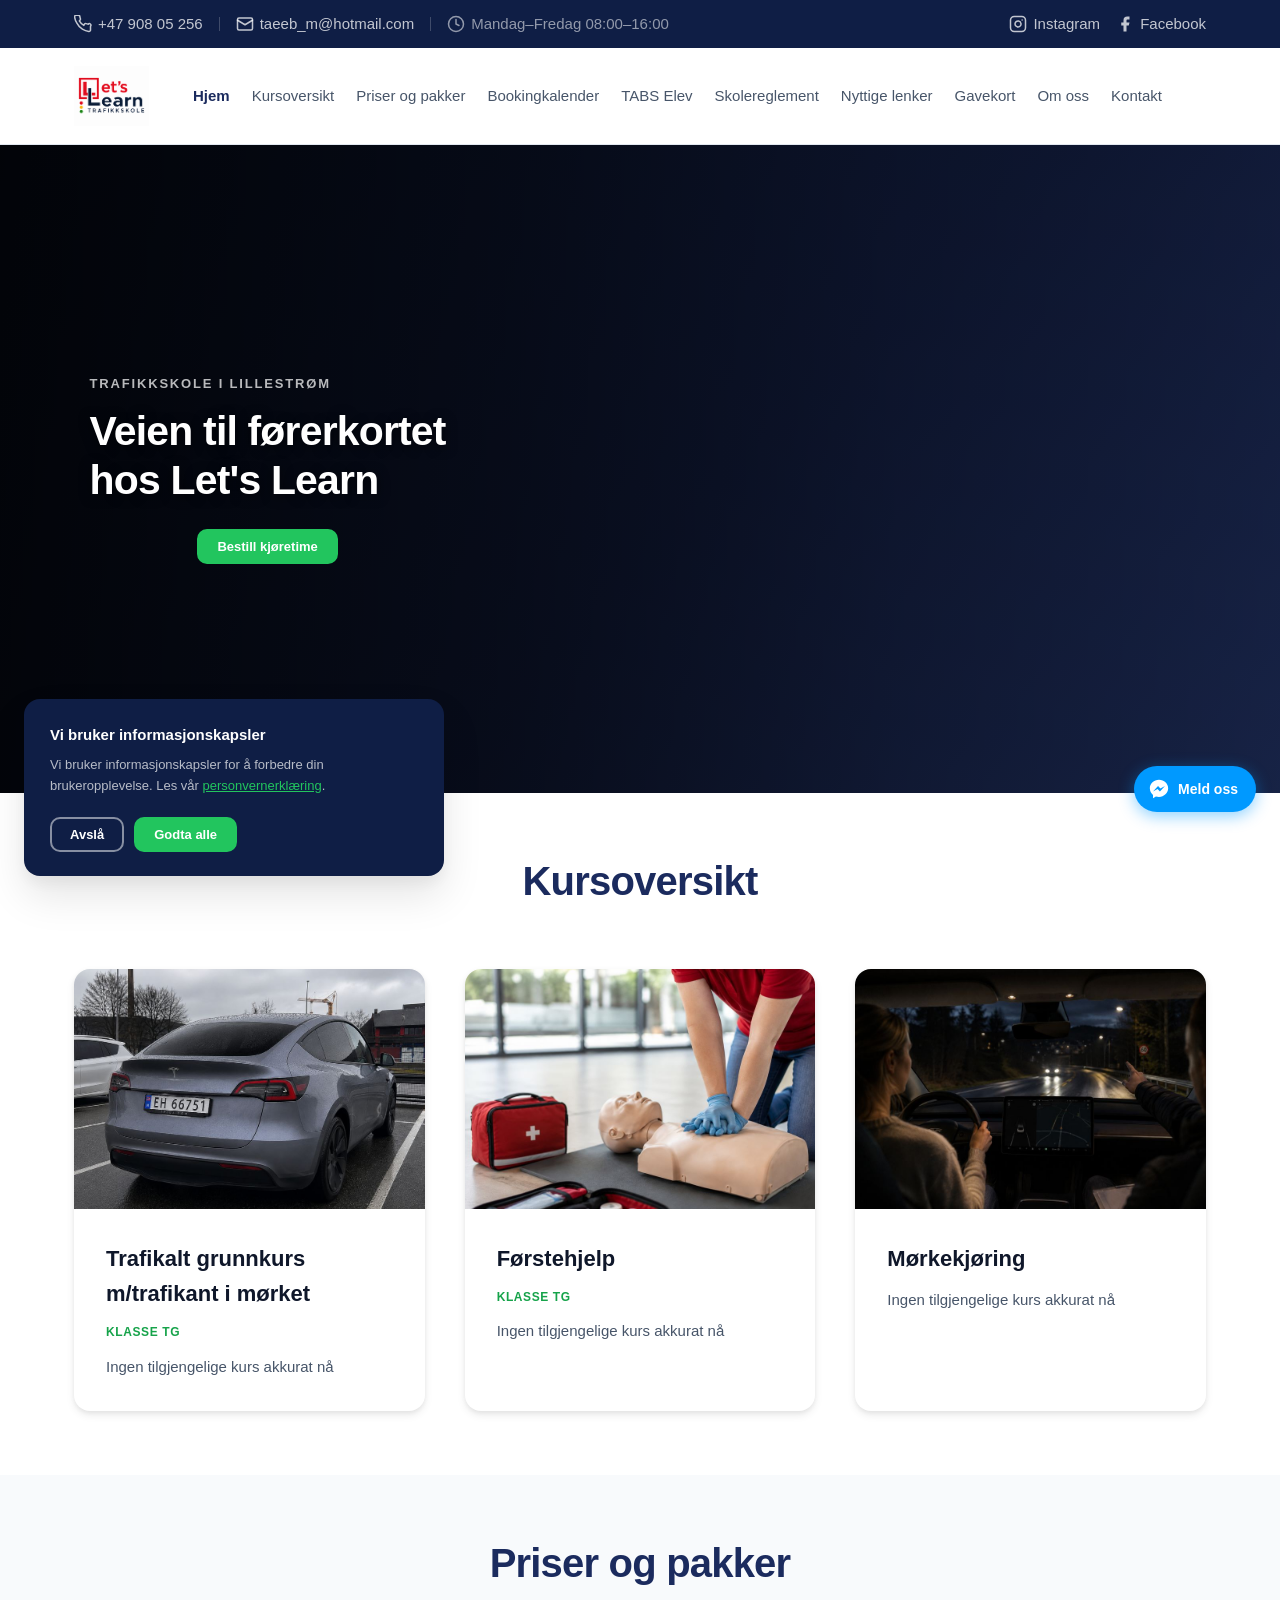
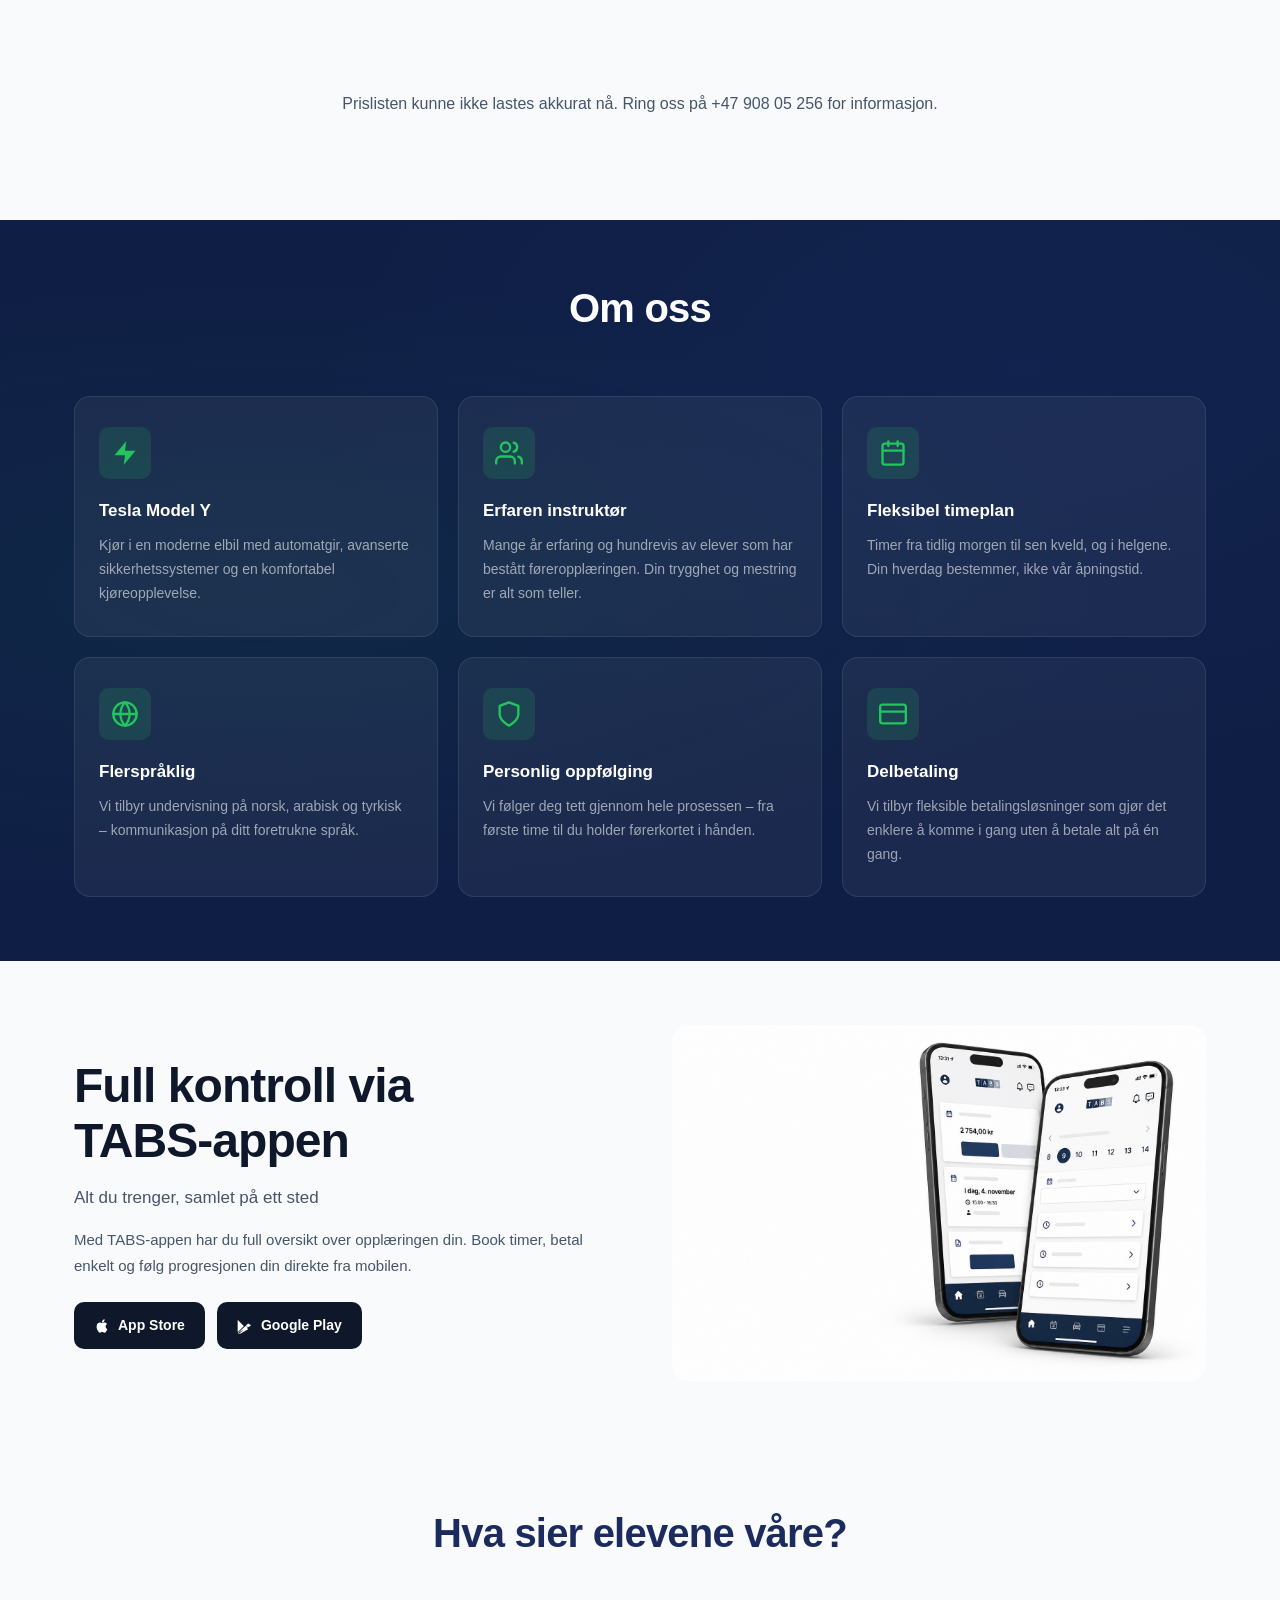
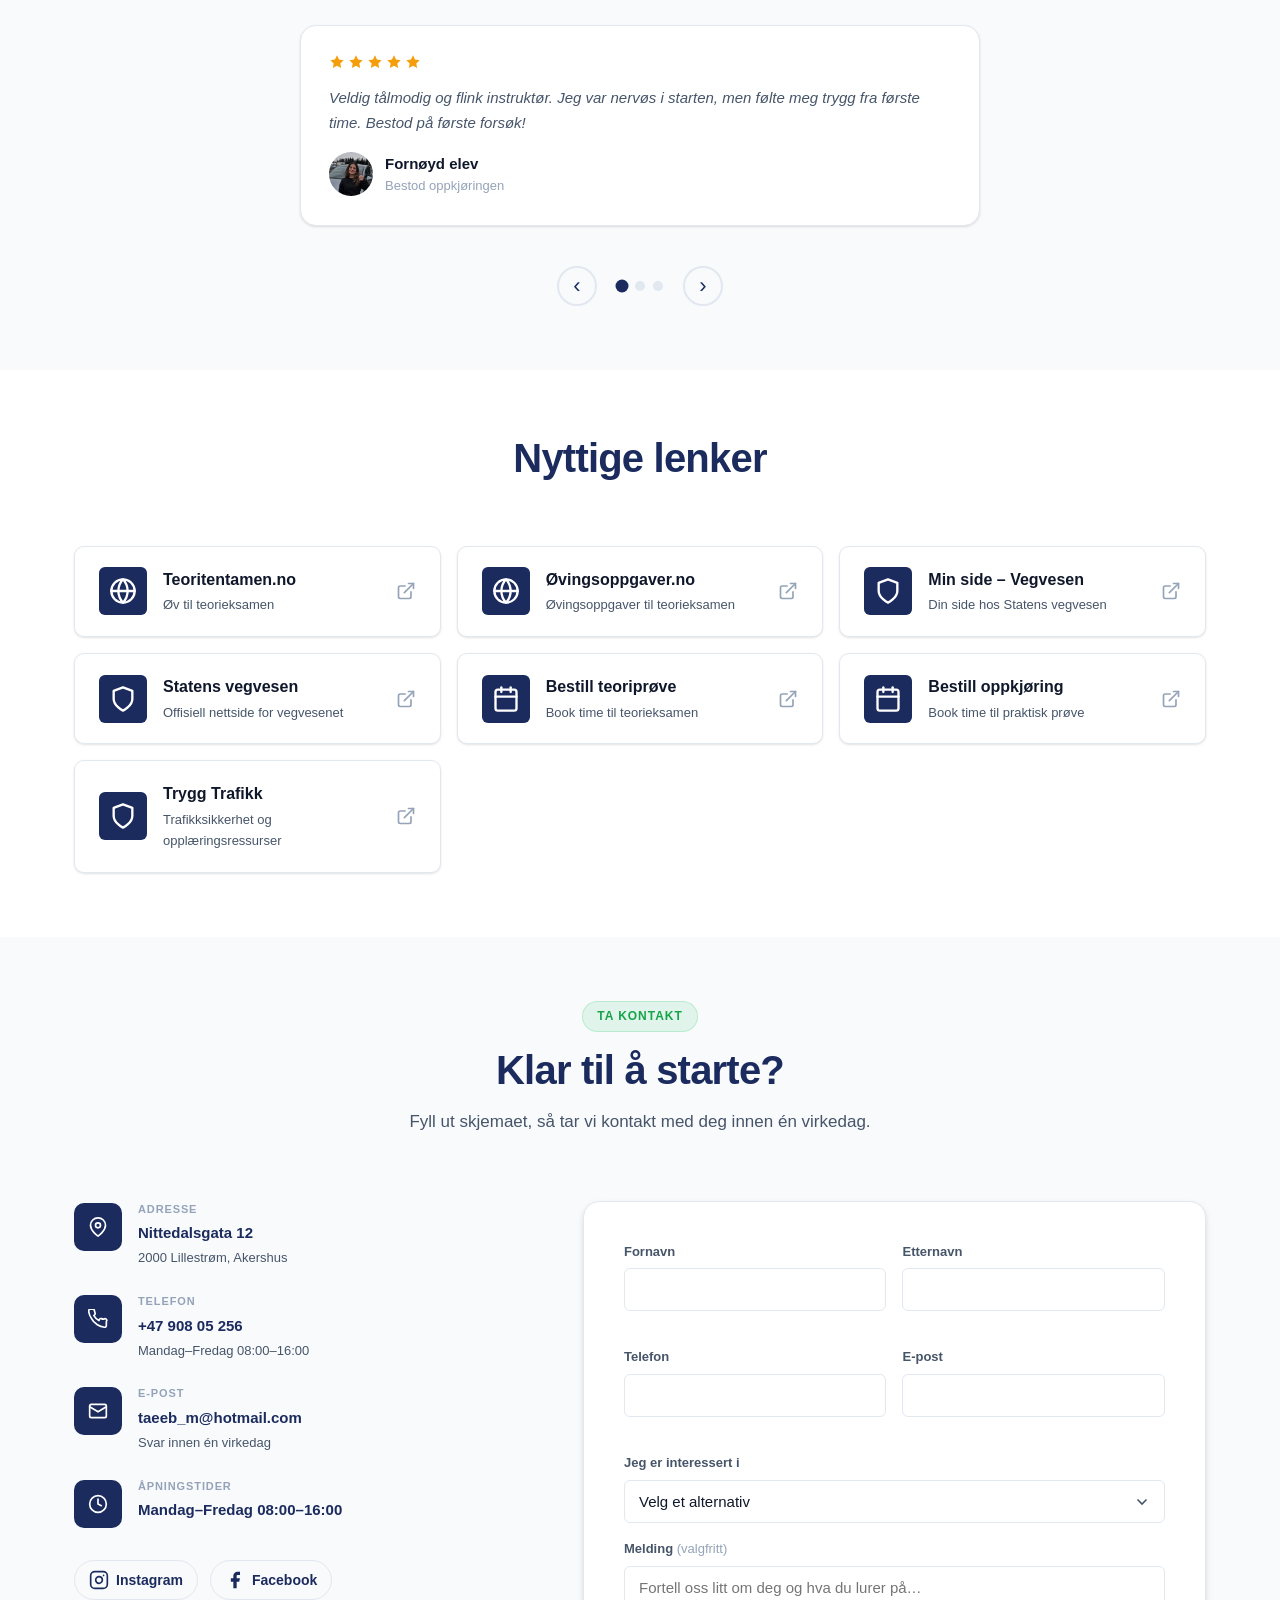
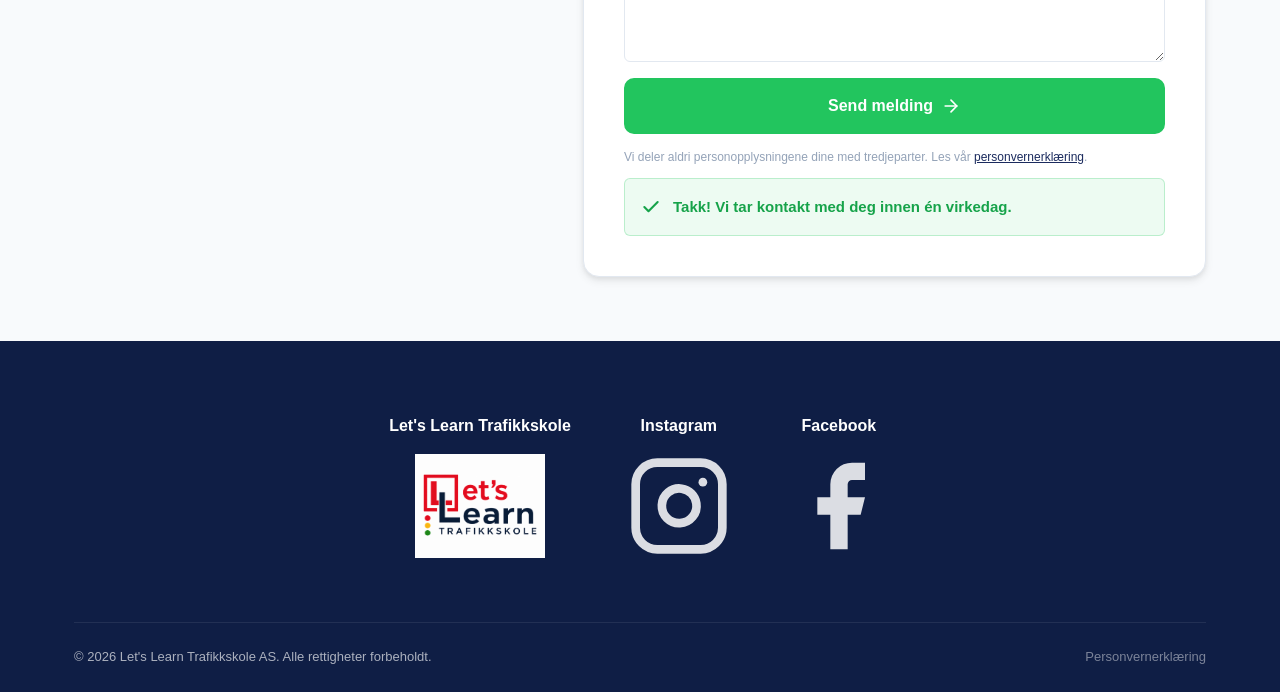
==== index.html @ 6aed9893 "Pre-launch Phase 2: Priser og pakker content refocus renderPanel() in the #priser script now special" ====
<!DOCTYPE html>
<html lang="no">
<head>
  <meta charset="UTF-8">
  <meta name="viewport" content="width=device-width, initial-scale=1.0">
  <title>Let's Learn Trafikkskole – Lillestrøm</title>
  <meta name="description" content="Trafikkskole i Lillestrøm med Tesla Model Y. Undervisning på norsk, arabisk og tyrkisk. Book kjøretime enkelt via TABS.">
  <link rel="stylesheet" href="css/style.css">
</head>
<body>

  <svg style="display:none" aria-hidden="true">
    <defs>
      <symbol id="icon-phone" viewBox="0 0 24 24" fill="none" stroke="currentColor" stroke-width="2" stroke-linecap="round" stroke-linejoin="round">
        <path d="M22 16.92v3a2 2 0 01-2.18 2 19.79 19.79 0 01-8.63-3.07A19.5 19.5 0 013.88 10.9 19.79 19.79 0 01.77 2.38 2 2 0 012.76.2h3a2 2 0 012 1.72 12.84 12.84 0 00.7 2.81 2 2 0 01-.45 2.11L7.09 7.91a16 16 0 006 6l.91-1.91a2 2 0 012.11-.45 12.84 12.84 0 002.81.7A2 2 0 0122 14.92z"/>
      </symbol>
      <symbol id="icon-mail" viewBox="0 0 24 24" fill="none" stroke="currentColor" stroke-width="2" stroke-linecap="round" stroke-linejoin="round">
        <rect x="2" y="4" width="20" height="16" rx="2"/>
        <polyline points="22,7 12,13 2,7"/>
      </symbol>
      <symbol id="icon-map-pin" viewBox="0 0 24 24" fill="none" stroke="currentColor" stroke-width="2" stroke-linecap="round" stroke-linejoin="round">
        <path d="M21 10c0 7-9 13-9 13S3 17 3 10a9 9 0 0118 0z"/>
        <circle cx="12" cy="10" r="3"/>
      </symbol>
      <symbol id="icon-clock" viewBox="0 0 24 24" fill="none" stroke="currentColor" stroke-width="2" stroke-linecap="round" stroke-linejoin="round">
        <circle cx="12" cy="12" r="10"/>
        <polyline points="12 6 12 12 16 14"/>
      </symbol>
      <symbol id="icon-check" viewBox="0 0 24 24" fill="none" stroke="currentColor" stroke-width="2.5" stroke-linecap="round" stroke-linejoin="round">
        <polyline points="20 6 9 17 4 12"/>
      </symbol>
      <symbol id="icon-x" viewBox="0 0 24 24" fill="none" stroke="currentColor" stroke-width="2" stroke-linecap="round" stroke-linejoin="round">
        <line x1="18" y1="6" x2="6" y2="18"/>
        <line x1="6" y1="6" x2="18" y2="18"/>
      </symbol>
      <symbol id="icon-chevron-down" viewBox="0 0 24 24" fill="none" stroke="currentColor" stroke-width="2.5" stroke-linecap="round" stroke-linejoin="round">
        <polyline points="6 9 12 15 18 9"/>
      </symbol>
      <symbol id="icon-arrow-right" viewBox="0 0 24 24" fill="none" stroke="currentColor" stroke-width="2" stroke-linecap="round" stroke-linejoin="round">
        <line x1="5" y1="12" x2="19" y2="12"/>
        <polyline points="12 5 19 12 12 19"/>
      </symbol>
      <symbol id="icon-arrow-up" viewBox="0 0 24 24" fill="none" stroke="currentColor" stroke-width="2.5" stroke-linecap="round" stroke-linejoin="round">
        <line x1="12" y1="19" x2="12" y2="5"/>
        <polyline points="5 12 12 5 19 12"/>
      </symbol>
      <symbol id="icon-star" viewBox="0 0 24 24">
        <polygon points="12 2 15.09 8.26 22 9.27 17 14.14 18.18 21.02 12 17.77 5.82 21.02 7 14.14 2 9.27 8.91 8.26 12 2" fill="currentColor"/>
      </symbol>
      <symbol id="icon-instagram" viewBox="0 0 24 24" fill="none" stroke="currentColor" stroke-width="2" stroke-linecap="round" stroke-linejoin="round">
        <rect x="2" y="2" width="20" height="20" rx="5" ry="5"/>
        <path d="M16 11.37A4 4 0 1112.63 8 4 4 0 0116 11.37z"/>
        <line x1="17.5" y1="6.5" x2="17.51" y2="6.5"/>
      </symbol>
      <symbol id="icon-facebook" viewBox="0 0 24 24" fill="currentColor">
        <path d="M18 2h-3a5 5 0 00-5 5v3H7v4h3v8h4v-8h3l1-4h-4V7a1 1 0 011-1h3z"/>
      </symbol>
      <symbol id="icon-shield" viewBox="0 0 24 24" fill="none" stroke="currentColor" stroke-width="2" stroke-linecap="round" stroke-linejoin="round">
        <path d="M12 22s8-4 8-10V5l-8-3-8 3v7c0 6 8 10 8 10z"/>
      </symbol>
      <symbol id="icon-calendar" viewBox="0 0 24 24" fill="none" stroke="currentColor" stroke-width="2" stroke-linecap="round" stroke-linejoin="round">
        <rect x="3" y="4" width="18" height="18" rx="2" ry="2"/>
        <line x1="16" y1="2" x2="16" y2="6"/>
        <line x1="8" y1="2" x2="8" y2="6"/>
        <line x1="3" y1="10" x2="21" y2="10"/>
      </symbol>
      <symbol id="icon-globe" viewBox="0 0 24 24" fill="none" stroke="currentColor" stroke-width="2" stroke-linecap="round" stroke-linejoin="round">
        <circle cx="12" cy="12" r="10"/>
        <line x1="2" y1="12" x2="22" y2="12"/>
        <path d="M12 2a15.3 15.3 0 014 10 15.3 15.3 0 01-4 10 15.3 15.3 0 01-4-10 15.3 15.3 0 014-10z"/>
      </symbol>
      <symbol id="icon-credit-card" viewBox="0 0 24 24" fill="none" stroke="currentColor" stroke-width="2" stroke-linecap="round" stroke-linejoin="round">
        <rect x="1" y="4" width="22" height="16" rx="2" ry="2"/>
        <line x1="1" y1="10" x2="23" y2="10"/>
      </symbol>
      <symbol id="icon-users" viewBox="0 0 24 24" fill="none" stroke="currentColor" stroke-width="2" stroke-linecap="round" stroke-linejoin="round">
        <path d="M17 21v-2a4 4 0 00-4-4H5a4 4 0 00-4 4v2"/>
        <circle cx="9" cy="7" r="4"/>
        <path d="M23 21v-2a4 4 0 00-3-3.87"/>
        <path d="M16 3.13a4 4 0 010 7.75"/>
      </symbol>
      <symbol id="icon-zap" viewBox="0 0 24 24">
        <polygon points="13 2 3 14 12 14 11 22 21 10 12 10 13 2" fill="currentColor"/>
      </symbol>
      <symbol id="icon-heart" viewBox="0 0 24 24" fill="none" stroke="currentColor" stroke-width="2" stroke-linecap="round" stroke-linejoin="round">
        <path d="M20.84 4.61a5.5 5.5 0 00-7.78 0L12 5.67l-1.06-1.06a5.5 5.5 0 00-7.78 7.78l1.06 1.06L12 21.23l7.78-7.78 1.06-1.06a5.5 5.5 0 000-7.78z"/>
      </symbol>
      <symbol id="icon-moon" viewBox="0 0 24 24" fill="none" stroke="currentColor" stroke-width="2" stroke-linecap="round" stroke-linejoin="round">
        <path d="M21 12.79A9 9 0 1111.21 3 7 7 0 0021 12.79z"/>
      </symbol>
      <symbol id="icon-external" viewBox="0 0 24 24" fill="none" stroke="currentColor" stroke-width="2" stroke-linecap="round" stroke-linejoin="round">
        <path d="M18 13v6a2 2 0 01-2 2H5a2 2 0 01-2-2V8a2 2 0 012-2h6"/>
        <polyline points="15 3 21 3 21 9"/>
        <line x1="10" y1="14" x2="21" y2="3"/>
      </symbol>
      <symbol id="icon-smartphone" viewBox="0 0 24 24" fill="none" stroke="currentColor" stroke-width="2" stroke-linecap="round" stroke-linejoin="round">
        <rect x="5" y="2" width="14" height="20" rx="2" ry="2"/>
        <line x1="12" y1="18" x2="12.01" y2="18"/>
      </symbol>
    </defs>
  </svg>

  <!-- Cookie Banner -->
  <div class="cookie-banner" id="cookieBanner" role="dialog" aria-labelledby="cookieTitle" aria-describedby="cookieDesc">
    <p class="cookie-banner__title" id="cookieTitle">Vi bruker informasjonskapsler</p>
    <p class="cookie-banner__desc" id="cookieDesc">Vi bruker informasjonskapsler for å forbedre din brukeropplevelse. Les vår <a href="#personvern">personvernerklæring</a>.</p>
    <div class="cookie-banner__actions">
      <button class="btn btn--outline-white btn--sm" id="cookieDecline">Avslå</button>
      <button class="btn btn--primary btn--sm" id="cookieAccept">Godta alle</button>
    </div>
  </div>

  <!-- Top Bar -->
  <div class="topbar">
    <div class="container topbar__inner">
      <div class="topbar__left">
        <a href="tel:+4790805256" class="topbar__link">
          <svg class="icon icon--sm" aria-hidden="true"><use href="#icon-phone"/></svg>
          +47 908 05 256
        </a>
        <span class="topbar__divider" aria-hidden="true"></span>
        <a href="mailto:taeeb_m@hotmail.com" class="topbar__link">
          <svg class="icon icon--sm" aria-hidden="true"><use href="#icon-mail"/></svg>
          taeeb_m@hotmail.com
        </a>
        <span class="topbar__divider topbar__divider--hide" aria-hidden="true"></span>
        <span class="topbar__info">
          <svg class="icon icon--sm" aria-hidden="true"><use href="#icon-clock"/></svg>
          Mandag–Fredag 08:00–16:00
        </span>
      </div>
      <div class="topbar__right">
        <a href="https://www.instagram.com/lets_learn_trafikkskole_as/?hl=en" target="_blank" rel="noopener noreferrer" class="topbar__social" aria-label="Instagram">
          <svg class="icon icon--sm" aria-hidden="true"><use href="#icon-instagram"/></svg>
          Instagram
        </a>
        <a href="https://www.facebook.com/LetsLearntrafikkskole" target="_blank" rel="noopener noreferrer" class="topbar__social" aria-label="Facebook">
          <svg class="icon icon--sm" aria-hidden="true"><use href="#icon-facebook"/></svg>
          Facebook
        </a>
      </div>
    </div>
  </div>

  <!-- Site Header -->
  <header class="site-header" id="siteHeader">
    <div class="container site-header__inner">

      <a href="#hjem" class="logo" aria-label="Let's Learn Trafikkskole – tilbake til toppen">
        <img src="images/lets_learn_logo_1.png" alt="Let's Learn Trafikkskole" class="logo__img" height="60">
      </a>

      <nav class="main-nav" id="mainNav" aria-label="Hovedmeny">
        <ul class="main-nav__list" role="list">
          <li><a href="#hjem"           class="main-nav__link">Hjem</a></li>
          <li><a href="#kursoversikt"   class="main-nav__link">Kursoversikt</a></li>
          <li><a href="#priser"         class="main-nav__link">Priser og pakker</a></li>
          <li><a href="#bookingkalender" class="main-nav__link">Bookingkalender</a></li>
          <li><a href="https://tabs.no/start" target="_blank" rel="noopener noreferrer" class="main-nav__link">TABS Elev</a></li>
          <li><a href="#" class="main-nav__link">Skolereglement</a></li>
          <li><a href="#lenker"         class="main-nav__link">Nyttige lenker</a></li>
          <li><a href="#" class="main-nav__link">Gavekort</a></li>
          <li><a href="#om-oss"         class="main-nav__link">Om oss</a></li>
          <li><a href="#kontakt"        class="main-nav__link">Kontakt</a></li>
        </ul>
      </nav>

      <div class="site-header__actions">
        <button class="hamburger" id="hamburger" aria-label="Åpne meny" aria-expanded="false" aria-controls="mainNav">
          <span class="hamburger__line"></span>
          <span class="hamburger__line"></span>
          <span class="hamburger__line"></span>
        </button>
      </div>

    </div>
  </header>

  <main id="main">

    <!-- HERO -->
    <section class="hero hero--video" id="hjem" aria-label="Introduksjon">
      <video class="hero__video" autoplay muted loop playsinline aria-hidden="true">
        <source src="videos/hero.mp4" type="video/mp4">
      </video>
      <div class="hero__overlay" aria-hidden="true"></div>
      <div class="hero__left">
        <p class="hero__eyebrow">Trafikkskole i Lillestrøm</p>
        <h1 class="hero__title--clean">Veien til førerkortet<br>hos Let's Learn</h1>
        <a href="#kursoversikt" class="btn btn--primary btn--sm hero__cta">Bestill kjøretime</a>
      </div>
    </section>

    <!-- KURS -->
    <section class="section courses" id="kursoversikt" aria-labelledby="courses-heading">
      <div class="container">
        <div class="section__header">
          <h2 class="section__title" id="courses-heading">Kursoversikt</h2>
        </div>
        <div class="courses__grid" id="liveCourses">

          <article class="course-card" id="course-grunnkurs">
            <div class="course-card__img">
              <img src="images/tesla_rear_window-card.jpg" alt="Trafikalt grunnkurs, Let's Learn Trafikkskole">
            </div>
            <div class="course-card__body">
              <h3 class="course-card__title">Trafikalt grunnkurs m/trafikant i mørket</h3>
              <p class="course-card__class">Klasse TG</p>
              <p class="course-card__text" data-role="meta">Henter kursdata …</p>
              <a href="#" class="btn btn--outline" data-role="cta">Meld deg på</a>
            </div>
          </article>

          <article class="course-card" id="course-forstehjelp">
            <div class="course-card__img">
              <img src="images/forstehjelpskurs-card.jpg" alt="Førstehjelpskurs">
            </div>
            <div class="course-card__body">
              <h3 class="course-card__title">Førstehjelp</h3>
              <p class="course-card__class">Klasse TG</p>
              <p class="course-card__text" data-role="meta">Henter kursdata …</p>
              <a href="#" class="btn btn--outline" data-role="cta">Meld deg på</a>
            </div>
          </article>

          <article class="course-card" id="course-morkekjoring">
            <div class="course-card__img">
              <img src="images/morkekjoring-card.jpg" alt="Mørkekjøring">
            </div>
            <div class="course-card__body">
              <h3 class="course-card__title">Mørkekjøring</h3>
              <p class="course-card__text" data-role="meta">Henter kursdata …</p>
              <a href="#" class="btn btn--outline" data-role="cta">Meld deg på</a>
            </div>
          </article>

        </div>
      </div>

      <!--
        KURSOVERSIKT — officeId 549 (Let's Learn Trafikkskole)
        De tre kortene over er faste (vårt design, egne bilder). Denne
        scripten henter live kursdata fra TABS JSON-API og fyller inn
        dato/pris/Meld-deg-på KUN i det dynamiske feltet på hvert kort —
        selve kortet (bilde/tittel) blir aldri fjernet eller erstattet,
        så seksjonen kan aldri fremstå som helt tom.

        Matching er navngitt og eksplisitt per kort (ikke ett generisk
        widget-loop), slik at uvedkommende TABS-produkter/klasser aldri
        kan havne i feil kort:
          - #course-grunnkurs    -> kursnavn inneholder "grunnkurs"
          - #course-forstehjelp  -> kursnavn inneholder "førstehjelp"
          - #course-morkekjoring -> kursnavn inneholder "mørke" MEN IKKE
                                     "grunnkurs" (unngår at det kombinerte
                                     grunnkurs+mørke-kurset også treffer
                                     dette kortet)
        Finner et kort ingen treff, vises "Ingen tilgjengelige kurs
        akkurat nå" og Meld deg på-knappen skjules — kortet i seg selv
        (bilde/tittel) forblir alltid synlig.
      -->
      <script>
      (function () {
        var CARD_RULES = [
          { id: 'course-grunnkurs',    match: function (n) { return /grunnkurs/i.test(n); } },
          { id: 'course-forstehjelp',  match: function (n) { return /førstehjelp/i.test(n); } },
          { id: 'course-morkekjoring', match: function (n) { return /mørke/i.test(n) && !/grunnkurs/i.test(n); } }
        ];

        function formatDate(iso) {
          try {
            return new Intl.DateTimeFormat('nb-NO', { weekday: 'short', day: '2-digit', month: '2-digit', year: '2-digit' }).format(new Date(iso));
          } catch (e) { return ''; }
        }

        function formatPrice(n) {
          return typeof n === 'number' ? n.toLocaleString('nb-NO') + ' kr' : '';
        }

        function fillCard(cardId, matchedCourse) {
          var card = document.getElementById(cardId);
          if (!card) return;
          var meta = card.querySelector('[data-role="meta"]');
          var cta = card.querySelector('[data-role="cta"]');

          if (!matchedCourse) {
            meta.textContent = 'Ingen tilgjengelige kurs akkurat nå';
            cta.style.display = 'none';
            return;
          }

          meta.textContent = 'Neste oppstart: ' + formatDate(matchedCourse.nextDate) + ' · ' + formatPrice(matchedCourse.price);
          cta.addEventListener('click', function (ev) {
            ev.preventDefault();
            var api = window.TABS || window.TSP;
            if (api && api.api && api.api.loadCourse) {
              api.api.loadCourse(cta, matchedCourse.courseId, matchedCourse.classId);
            }
          });
        }

        function showAllUnavailable() {
          CARD_RULES.forEach(function (rule) { fillCard(rule.id, null); });
        }

        fetch('https://api.tabs.no/api/v2/course?officeId=549')
          .then(function (r) { if (!r.ok) throw new Error('status ' + r.status); return r.json(); })
          .then(function (data) {
            var byName = {};
            (data.courseGroups || []).forEach(function (group) {
              (group.courses || []).forEach(function (course) {
                (course.courseEvents || []).forEach(function (ev) {
                  var e = ev.courseEvent;
                  if (!e || !e.courseDays || !e.courseDays.length) return;
                  var name = e.courseName;
                  var startISO = e.courseDays[0].startTime;
                  if (!byName[name] || new Date(startISO) < new Date(byName[name].nextDate)) {
                    byName[name] = {
                      courseName: name,
                      price: e.price,
                      nextDate: startISO,
                      courseId: e.courseId,
                      classId: e.classId
                    };
                  }
                });
              });
            });
            var liveCourses = Object.values(byName);

            CARD_RULES.forEach(function (rule) {
              var matched = liveCourses.filter(function (c) { return rule.match(c.courseName); });
              matched.sort(function (a, b) { return new Date(a.nextDate) - new Date(b.nextDate); });
              fillCard(rule.id, matched[0] || null);
            });
          })
          .catch(function (err) {
            console.error('Kunne ikke hente kurs fra TABS', err);
            showAllUnavailable();
          });
      })();
      </script>
    </section>

    <!--
      BOOKINGKALENDER — modal, not part of homepage flow
      Hidden via opacity/pointer-events (NOT display:none) so the TABS
      calendar widget always initializes against real dimensions,
      never a zero-size hidden container. Opened only by clicking the
      "Bookingkalender" nav link (see script at the bottom of this
      block); officeId/api.js load exactly once, here, regardless of
      whether the modal has been opened yet.
    -->
    <div class="calendar-modal" id="bookingkalender" aria-hidden="true">
      <div class="calendar-modal__backdrop" data-calendar-close></div>
      <div class="calendar-modal__panel" role="dialog" aria-modal="true" aria-labelledby="bookingkalender-heading">
        <button type="button" class="calendar-modal__close" aria-label="Lukk bookingkalender" data-calendar-close>
          <svg class="icon" aria-hidden="true"><use href="#icon-x"/></svg>
        </button>
        <div class="section__header">
          <h2 class="section__title" id="bookingkalender-heading">Bookingkalender</h2>
          <p class="section__subtitle">Let's Learn Trafikkskole</p>
        </div>

        <!--
          TABS API WIDGET — officeId 549 (Let's Learn Trafikkskole)
          Domenet letslearntrafikkskole.no er whitelistet i TABS under
          TABSweb > Avansert > "Domener for API bruk".
          Ingen API-nøkkel brukes her — dette er HTML/JS-widgeten,
          som kun krever officeId + whitelistet domene.
        -->
        <script>var officeId = 549;</script>
        <script src="https://api.tabs.no/js/api.js?v2.0.0" defer></script>

        <!--
          TABS BOOKING CALENDAR — kjøretimer
          data-product-id="113" = "Kjøretime" (Booking web: Ja i Varelageret)
          data-class-id="308" = Klasse B
        -->
        <div class="booking-widget bookingkalender__widget">
          <div id="api-calendar" data-product-id="113" data-class-id="308"></div>
        </div>
      </div>
    </div>

    <script>
    (function () {
      var modal = document.getElementById('bookingkalender');
      var trigger = document.querySelector('a[href="#bookingkalender"]');
      if (!modal || !trigger) return;

      function openModal(ev) {
        if (ev) ev.preventDefault();
        modal.classList.add('is-open');
        modal.setAttribute('aria-hidden', 'false');
        document.body.classList.add('calendar-modal-open');
        var closeBtn = modal.querySelector('.calendar-modal__close');
        if (closeBtn) closeBtn.focus();
      }

      function closeModal() {
        modal.classList.remove('is-open');
        modal.setAttribute('aria-hidden', 'true');
        document.body.classList.remove('calendar-modal-open');
        trigger.focus();
      }

      trigger.addEventListener('click', openModal);
      modal.querySelectorAll('[data-calendar-close]').forEach(function (el) {
        el.addEventListener('click', closeModal);
      });
      document.addEventListener('keydown', function (ev) {
        if (ev.key === 'Escape' && modal.classList.contains('is-open')) closeModal();
      });
    })();
    </script>

    <!-- PRICING -->
    <section class="section pricing" id="priser" aria-labelledby="pricing-heading">
      <div class="container">
        <div class="section__header">
          <h2 class="section__title" id="pricing-heading">Priser og pakker</h2>
        </div>

        <div class="pricing__tabs" id="pricingTabs" role="tablist" aria-label="Velg klasse"></div>
        <div class="pricing__panel" id="pricingPanel">
          <p class="courses__status">Henter priser …</p>
        </div>
      </div>

      <!--
        LIVE PRISER — officeId 549 (Let's Learn Trafikkskole)
        Henter https://api.tabs.no/api/v2/prices (TABS er kilden til
        sannhet for navn/priser — vi bygger kun presentasjonen selv,
        i stedet for å bruke TABS' egen accordion-markup direkte).
        officeId/api.js er allerede lastet i bookingkalender-modalen
        lenger oppe, trengs ikke på nytt her.

        Standard valgt klasse er BAut (Personbil automat). Kurs-
        klassen (TG) sine produkter er de samme kursene som allerede
        vises med fullt kort/bilde/dato under Kursoversikt, så her
        vises de kun som enkle pris-rader — ikke dupliserte kort.
      -->
      <script>
      (function () {
        var tabsEl = document.getElementById('pricingTabs');
        var panelEl = document.getElementById('pricingPanel');
        var DEFAULT_CLASS = 'BAut';

        function formatPrice(n) {
          return typeof n === 'number' ? n.toLocaleString('nb-NO') + ' kr' : '';
        }

        function showStatus(message) {
          panelEl.innerHTML = '';
          var p = document.createElement('p');
          p.className = 'courses__status';
          p.textContent = message;
          panelEl.appendChild(p);
        }

        function renderPanel(drivingClass) {
          panelEl.innerHTML = '';

          if (drivingClass.short_name === 'TG') {
            var note = document.createElement('p');
            note.className = 'pricing__tg-note';
            note.innerHTML = 'Kurspriser for Trafikalt grunnkurs, Førstehjelp og Mørkekjøring vises med oppdaterte datoer og direkte påmelding under <a href="#kursoversikt">Kursoversikt</a>.';
            panelEl.appendChild(note);
            return;
          }

          var types = (drivingClass.productTypes || []).filter(function (t) { return (t.products || []).length; });
          if (!types.length) {
            showStatus('Ingen priser tilgjengelig for ' + drivingClass.short_name + ' akkurat nå.');
            return;
          }
          types.forEach(function (type) {
            var group = document.createElement('div');
            group.className = 'pricing__group';

            var heading = document.createElement('h3');
            heading.className = 'pricing__group-title';
            heading.textContent = type.name;
            group.appendChild(heading);

            var list = document.createElement('div');
            list.className = 'pricing__rows';

            var products = (type.products || []).slice().sort(function (a, b) {
              var aw = a.web_sort_order == null ? 999 : a.web_sort_order;
              var bw = b.web_sort_order == null ? 999 : b.web_sort_order;
              return aw - bw;
            });

            products.forEach(function (product) {
              var row = document.createElement('div');
              row.className = 'pricing__row';

              var info = document.createElement('div');
              info.className = 'pricing__row-info';

              var name = document.createElement('span');
              name.className = 'pricing__row-name';
              name.textContent = product.name + (product.duration ? ' (' + product.duration + ' min)' : '');
              info.appendChild(name);

              if (product.description) {
                var desc = document.createElement('span');
                desc.className = 'pricing__row-desc';
                desc.textContent = product.description;
                info.appendChild(desc);
              }

              var price = document.createElement('span');
              price.className = 'pricing__row-price';
              price.textContent = formatPrice(product.price);

              row.appendChild(info);
              row.appendChild(price);
              list.appendChild(row);
            });

            group.appendChild(list);
            panelEl.appendChild(group);
          });
        }

        fetch('https://api.tabs.no/api/v2/prices?officeId=549')
          .then(function (r) { if (!r.ok) throw new Error('status ' + r.status); return r.json(); })
          .then(function (data) {
            var classes = data.drivingClasses || [];
            if (!classes.length) {
              tabsEl.style.display = 'none';
              showStatus('Ingen priser tilgjengelig akkurat nå. Ring oss på +47 908 05 256 for informasjon.');
              return;
            }

            tabsEl.innerHTML = '';
            classes.forEach(function (dc, i) {
              var btn = document.createElement('button');
              btn.type = 'button';
              btn.className = 'pricing__tab';
              btn.textContent = dc.short_name;
              btn.setAttribute('role', 'tab');
              var isDefault = dc.short_name === DEFAULT_CLASS ? true : (i === 0 && !classes.some(function (c) { return c.short_name === DEFAULT_CLASS; }));
              btn.setAttribute('aria-selected', isDefault ? 'true' : 'false');
              if (isDefault) btn.classList.add('is-active');
              btn.addEventListener('click', function () {
                tabsEl.querySelectorAll('.pricing__tab').forEach(function (t) {
                  t.classList.remove('is-active');
                  t.setAttribute('aria-selected', 'false');
                });
                btn.classList.add('is-active');
                btn.setAttribute('aria-selected', 'true');
                renderPanel(dc);
              });
              tabsEl.appendChild(btn);
              if (isDefault) renderPanel(dc);
            });
          })
          .catch(function (err) {
            console.error('Kunne ikke hente priser fra TABS', err);
            tabsEl.style.display = 'none';
            showStatus('Prislisten kunne ikke lastes akkurat nå. Ring oss på +47 908 05 256 for informasjon.');
          });
      })();
      </script>
    </section>

    <!-- WHY US -->
    <section class="section why-us" id="om-oss" aria-labelledby="why-heading">
      <div class="container">
        <div class="section__header section__header--light">
          <h2 class="section__title section__title--light" id="why-heading">Om oss</h2>
        </div>
        <div class="why-us__grid">
          <div class="feature-card reveal">
            <div class="feature-card__icon"><svg class="icon icon--lg" aria-hidden="true"><use href="#icon-zap"/></svg></div>
            <h3 class="feature-card__title">Tesla Model Y</h3>
            <p class="feature-card__text">Kjør i en moderne elbil med automatgir, avanserte sikkerhetssystemer og en komfortabel kjøreopplevelse.</p>
          </div>
          <div class="feature-card reveal">
            <div class="feature-card__icon"><svg class="icon icon--lg" aria-hidden="true"><use href="#icon-users"/></svg></div>
            <h3 class="feature-card__title">Erfaren instruktør</h3>
            <p class="feature-card__text">Mange år erfaring og hundrevis av elever som har bestått føreropplæringen. Din trygghet og mestring er alt som teller.</p>
          </div>
          <div class="feature-card reveal">
            <div class="feature-card__icon"><svg class="icon icon--lg" aria-hidden="true"><use href="#icon-calendar"/></svg></div>
            <h3 class="feature-card__title">Fleksibel timeplan</h3>
            <p class="feature-card__text">Timer fra tidlig morgen til sen kveld, og i helgene. Din hverdag bestemmer, ikke vår åpningstid.</p>
          </div>
          <div class="feature-card reveal">
            <div class="feature-card__icon"><svg class="icon icon--lg" aria-hidden="true"><use href="#icon-globe"/></svg></div>
            <h3 class="feature-card__title">Flerspråklig</h3>
            <p class="feature-card__text">Vi tilbyr undervisning på norsk, arabisk og tyrkisk – kommunikasjon på ditt foretrukne språk.</p>
          </div>
          <div class="feature-card reveal">
            <div class="feature-card__icon"><svg class="icon icon--lg" aria-hidden="true"><use href="#icon-shield"/></svg></div>
            <h3 class="feature-card__title">Personlig oppfølging</h3>
            <p class="feature-card__text">Vi følger deg tett gjennom hele prosessen – fra første time til du holder førerkortet i hånden.</p>
          </div>
          <div class="feature-card reveal">
            <div class="feature-card__icon"><svg class="icon icon--lg" aria-hidden="true"><use href="#icon-credit-card"/></svg></div>
            <h3 class="feature-card__title">Delbetaling</h3>
            <p class="feature-card__text">Vi tilbyr fleksible betalingsløsninger som gjør det enklere å komme i gang uten å betale alt på én gang.</p>
          </div>
        </div>
      </div>
    </section>

    <!-- TABS BOOKING -->
    <section class="section tabs-section" aria-labelledby="tabs-heading">
      <div class="container">
        <div class="tabs-section__inner">
          <div class="tabs-section__content">
            <h2 class="tabs-section__title" id="tabs-heading">Full kontroll via<br>TABS-appen</h2>
            <p class="tabs-section__sub">Alt du trenger, samlet på ett sted</p>
            <p class="tabs-section__text">Med TABS-appen har du full oversikt over opplæringen din. Book timer, betal enkelt og følg progresjonen din direkte fra mobilen.</p>
            <div class="tabs-section__actions">
              <a href="https://tabs.no/start" target="_blank" rel="noopener noreferrer" class="tabs-btn tabs-btn--dark">
                <svg class="icon icon--sm" aria-hidden="true" viewBox="0 0 24 24" fill="currentColor"><path d="M18.71 19.5c-.83 1.24-1.71 2.45-3.05 2.47-1.34.03-1.77-.79-3.29-.79-1.53 0-2 .77-3.27.82-1.31.05-2.3-1.32-3.14-2.53C4.25 17 2.94 12.45 4.7 9.39c.87-1.52 2.43-2.48 4.12-2.51 1.28-.02 2.5.87 3.29.87.78 0 2.26-1.07 3.8-.91.65.03 2.47.26 3.64 1.98-.09.06-2.17 1.28-2.15 3.81.03 3.02 2.65 4.03 2.68 4.04-.03.07-.42 1.44-1.38 2.83M13 3.5c.73-.83 1.94-1.46 2.94-1.5.13 1.17-.34 2.35-1.04 3.19-.69.85-1.83 1.51-2.95 1.42-.15-1.15.41-2.35 1.05-3.11z"/></svg>
                App Store
              </a>
              <a href="https://play.google.com/store/apps/details?id=no.limegreen.tabs" target="_blank" rel="noopener noreferrer" class="tabs-btn tabs-btn--dark">
                <svg class="icon icon--sm" aria-hidden="true" viewBox="0 0 24 24" fill="currentColor"><path d="M3.18 23.76c.3.17.64.23.99.17l12.6-7.1-2.81-2.79-10.78 9.72zm-1.92-20.7A1.78 1.78 0 001 4.28v15.44c0 .44.13.83.36 1.12l.09.08 8.65-8.64v-.2L1.35 3.14l-.09.08-.09-.09.09.09zm15.32 11.12l-3.02-3.02 3.02-3.02 3.42 1.93c.98.55.98 1.46 0 2.01l-3.42 1.93-.03.17zm-13.4 7.2L16 14.29l-2.79-2.79L1.26 22.38l1.92 1.08z"/></svg>
                Google Play
              </a>
            </div>
          </div>
          <div class="tabs-section__visual">
            <img src="images/tabs_section.png" alt="TABS app på mobil" class="tabs-section__img">
          </div>
        </div>
      </div>
    </section>

    <!-- REVIEWS -->
    <section class="section reviews" aria-labelledby="reviews-heading">
      <div class="container">
        <div class="section__header">
          <h2 class="section__title" id="reviews-heading">Hva sier elevene våre?</h2>
        </div>
        <div class="carousel" id="reviewsCarousel" aria-label="Elevanmeldelser">
          <div class="carousel__track">

            <div class="carousel__slide">
              <div class="review-card">
                <div class="review-card__stars" aria-label="5 av 5 stjerner">
                  <svg class="icon icon--sm" aria-hidden="true"><use href="#icon-star"/></svg>
                  <svg class="icon icon--sm" aria-hidden="true"><use href="#icon-star"/></svg>
                  <svg class="icon icon--sm" aria-hidden="true"><use href="#icon-star"/></svg>
                  <svg class="icon icon--sm" aria-hidden="true"><use href="#icon-star"/></svg>
                  <svg class="icon icon--sm" aria-hidden="true"><use href="#icon-star"/></svg>
                </div>
                <p class="review-card__text">Veldig tålmodig og flink instruktør. Jeg var nervøs i starten, men følte meg trygg fra første time. Bestod på første forsøk!</p>
                <div class="review-card__author">
                  <img src="images/instructors_daughter_gets_liscense.jpg" alt="Elev som bestod" class="review-card__avatar">
                  <div>
                    <strong class="review-card__name">Fornøyd elev</strong>
                    <span class="review-card__meta">Bestod oppkjøringen</span>
                  </div>
                </div>
              </div>
            </div>

            <div class="carousel__slide">
              <div class="review-card">
                <div class="review-card__stars" aria-label="5 av 5 stjerner">
                  <svg class="icon icon--sm" aria-hidden="true"><use href="#icon-star"/></svg>
                  <svg class="icon icon--sm" aria-hidden="true"><use href="#icon-star"/></svg>
                  <svg class="icon icon--sm" aria-hidden="true"><use href="#icon-star"/></svg>
                  <svg class="icon icon--sm" aria-hidden="true"><use href="#icon-star"/></svg>
                  <svg class="icon icon--sm" aria-hidden="true"><use href="#icon-star"/></svg>
                </div>
                <p class="review-card__text">Flott trafikkskole! Underviste på arabisk som var perfekt for meg. Anbefales sterkt til alle som vil lære å kjøre trygt.</p>
                <div class="review-card__author">
                  <img src="images/Ahmed.png" alt="Ahmed" class="review-card__avatar">
                  <div>
                    <strong class="review-card__name">Ahmed</strong>
                    <span class="review-card__meta">Elev, Lillestrøm</span>
                  </div>
                </div>
              </div>
            </div>

            <div class="carousel__slide">
              <div class="review-card">
                <div class="review-card__stars" aria-label="5 av 5 stjerner">
                  <svg class="icon icon--sm" aria-hidden="true"><use href="#icon-star"/></svg>
                  <svg class="icon icon--sm" aria-hidden="true"><use href="#icon-star"/></svg>
                  <svg class="icon icon--sm" aria-hidden="true"><use href="#icon-star"/></svg>
                  <svg class="icon icon--sm" aria-hidden="true"><use href="#icon-star"/></svg>
                  <svg class="icon icon--sm" aria-hidden="true"><use href="#icon-star"/></svg>
                </div>
                <p class="review-card__text">God og fleksibel timeplan. Fikk alltid time når jeg trengte det, og Tesla-bilen er behagelig å øve i. Tusen takk!</p>
                <div class="review-card__author">
                  <img src="images/sara.png" alt="Sara" class="review-card__avatar">
                  <div>
                    <strong class="review-card__name">Sara</strong>
                    <span class="review-card__meta">Elev, Lillestrøm</span>
                  </div>
                </div>
              </div>
            </div>

          </div>
          <div class="carousel__controls">
            <button class="carousel__btn" id="carouselPrev" aria-label="Forrige">&#8249;</button>
            <div class="carousel__dots" id="carouselDots">
              <button class="carousel__dot carousel__dot--active" aria-label="Anmeldelse 1"></button>
              <button class="carousel__dot" aria-label="Anmeldelse 2"></button>
              <button class="carousel__dot" aria-label="Anmeldelse 3"></button>
            </div>
            <button class="carousel__btn" id="carouselNext" aria-label="Neste">&#8250;</button>
          </div>
        </div>
      </div>
    </section>

    <!-- NYTTIGE LENKER -->
    <section class="section links-section" id="lenker" aria-labelledby="links-heading">
      <div class="container">
        <div class="section__header">
          <h2 class="section__title" id="links-heading">Nyttige lenker</h2>
        </div>
        <div class="links-section__grid">

          <a href="https://teoritentamen.no/en" target="_blank" rel="noopener noreferrer" class="link-card reveal">
            <div class="link-card__icon link-card__icon--navy">
              <svg class="icon icon--lg" aria-hidden="true"><use href="#icon-globe"/></svg>
            </div>
            <div class="link-card__body">
              <strong class="link-card__title">Teoritentamen.no</strong>
              <span class="link-card__desc">Øv til teorieksamen</span>
            </div>
            <svg class="icon link-card__arrow" aria-hidden="true"><use href="#icon-external"/></svg>
          </a>

          <a href="https://xn--vingsoppgaver-9mb.no/en" target="_blank" rel="noopener noreferrer" class="link-card reveal">
            <div class="link-card__icon link-card__icon--navy">
              <svg class="icon icon--lg" aria-hidden="true"><use href="#icon-globe"/></svg>
            </div>
            <div class="link-card__body">
              <strong class="link-card__title">Øvingsoppgaver.no</strong>
              <span class="link-card__desc">Øvingsoppgaver til teorieksamen</span>
            </div>
            <svg class="icon link-card__arrow" aria-hidden="true"><use href="#icon-external"/></svg>
          </a>

          <a href="https://www.vegvesen.no/dinside/" target="_blank" rel="noopener noreferrer" class="link-card reveal">
            <div class="link-card__icon link-card__icon--navy">
              <svg class="icon icon--lg" aria-hidden="true"><use href="#icon-shield"/></svg>
            </div>
            <div class="link-card__body">
              <strong class="link-card__title">Min side – Vegvesen</strong>
              <span class="link-card__desc">Din side hos Statens vegvesen</span>
            </div>
            <svg class="icon link-card__arrow" aria-hidden="true"><use href="#icon-external"/></svg>
          </a>

          <a href="https://www.vegvesen.no/" target="_blank" rel="noopener noreferrer" class="link-card reveal">
            <div class="link-card__icon link-card__icon--navy">
              <svg class="icon icon--lg" aria-hidden="true"><use href="#icon-shield"/></svg>
            </div>
            <div class="link-card__body">
              <strong class="link-card__title">Statens vegvesen</strong>
              <span class="link-card__desc">Offisiell nettside for vegvesenet</span>
            </div>
            <svg class="icon link-card__arrow" aria-hidden="true"><use href="#icon-external"/></svg>
          </a>

          <a href="https://www.vegvesen.no/forerkort/ta-forerkort/teoriprove/bestill-time-til-teoriprove/" target="_blank" rel="noopener noreferrer" class="link-card reveal">
            <div class="link-card__icon link-card__icon--navy">
              <svg class="icon icon--lg" aria-hidden="true"><use href="#icon-calendar"/></svg>
            </div>
            <div class="link-card__body">
              <strong class="link-card__title">Bestill teoriprøve</strong>
              <span class="link-card__desc">Book time til teorieksamen</span>
            </div>
            <svg class="icon link-card__arrow" aria-hidden="true"><use href="#icon-external"/></svg>
          </a>

          <a href="https://www.vegvesen.no/forerkort/ta-forerkort/oppkjoring/" target="_blank" rel="noopener noreferrer" class="link-card reveal">
            <div class="link-card__icon link-card__icon--navy">
              <svg class="icon icon--lg" aria-hidden="true"><use href="#icon-calendar"/></svg>
            </div>
            <div class="link-card__body">
              <strong class="link-card__title">Bestill oppkjøring</strong>
              <span class="link-card__desc">Book time til praktisk prøve</span>
            </div>
            <svg class="icon link-card__arrow" aria-hidden="true"><use href="#icon-external"/></svg>
          </a>

          <a href="https://www.tryggtrafikk.no/" target="_blank" rel="noopener noreferrer" class="link-card reveal">
            <div class="link-card__icon link-card__icon--navy">
              <svg class="icon icon--lg" aria-hidden="true"><use href="#icon-shield"/></svg>
            </div>
            <div class="link-card__body">
              <strong class="link-card__title">Trygg Trafikk</strong>
              <span class="link-card__desc">Trafikksikkerhet og opplæringsressurser</span>
            </div>
            <svg class="icon link-card__arrow" aria-hidden="true"><use href="#icon-external"/></svg>
          </a>

        </div>
      </div>
    </section>

    <!-- CONTACT -->
    <section class="section contact" id="kontakt" aria-labelledby="contact-heading">
      <div class="container">
        <div class="section__header">
          <span class="section__tag">Ta kontakt</span>
          <h2 class="section__title" id="contact-heading">Klar til å starte?</h2>
          <p class="section__subtitle">Fyll ut skjemaet, så tar vi kontakt med deg innen én virkedag.</p>
        </div>
        <div class="contact__grid">

          <div class="contact__info">
            <div class="contact__item">
              <div class="contact__item-icon"><svg class="icon" aria-hidden="true"><use href="#icon-map-pin"/></svg></div>
              <div class="contact__item-body">
                <span class="contact__item-label">Adresse</span>
                <strong class="contact__item-value">Nittedalsgata 12</strong>
                <span class="contact__item-sub">2000 Lillestrøm, Akershus</span>
              </div>
            </div>
            <div class="contact__item">
              <div class="contact__item-icon"><svg class="icon" aria-hidden="true"><use href="#icon-phone"/></svg></div>
              <div class="contact__item-body">
                <span class="contact__item-label">Telefon</span>
                <a href="tel:+4790805256" class="contact__item-value">+47 908 05 256</a>
                <span class="contact__item-sub">Mandag–Fredag 08:00–16:00</span>
              </div>
            </div>
            <div class="contact__item">
              <div class="contact__item-icon"><svg class="icon" aria-hidden="true"><use href="#icon-mail"/></svg></div>
              <div class="contact__item-body">
                <span class="contact__item-label">E-post</span>
                <a href="mailto:taeeb_m@hotmail.com" class="contact__item-value">taeeb_m@hotmail.com</a>
                <span class="contact__item-sub">Svar innen én virkedag</span>
              </div>
            </div>
            <div class="contact__item">
              <div class="contact__item-icon"><svg class="icon" aria-hidden="true"><use href="#icon-clock"/></svg></div>
              <div class="contact__item-body">
                <span class="contact__item-label">Åpningstider</span>
                <strong class="contact__item-value">Mandag–Fredag 08:00–16:00</strong>
              </div>
            </div>
            <div class="contact__socials">
              <a href="https://www.instagram.com/lets_learn_trafikkskole_as/?hl=en" target="_blank" rel="noopener noreferrer" class="contact__social-link" aria-label="Instagram">
                <svg class="icon" aria-hidden="true"><use href="#icon-instagram"/></svg>
                Instagram
              </a>
              <a href="https://www.facebook.com/LetsLearntrafikkskole" target="_blank" rel="noopener noreferrer" class="contact__social-link" aria-label="Facebook">
                <svg class="icon" aria-hidden="true"><use href="#icon-facebook"/></svg>
                Facebook
              </a>
            </div>

            <div class="contact__map">
              <iframe
                src="https://maps.google.com/maps?q=Nittedalsgata+12,+2000+Lillestrom,+Norway&output=embed&z=15"
                width="100%" height="220" style="border:0;border-radius:var(--radius-md);"
                allowfullscreen loading="lazy"
                title="Kart over Let's Learn Trafikkskole, Nittedalsgata 12, Lillestrøm">
              </iframe>
            </div>
          </div>

          <form class="contact__form" id="contactForm" novalidate>
            <div class="form__row">
              <div class="form__group">
                <label class="form__label" for="firstName">Fornavn</label>
                <input class="form__input" type="text" id="firstName" name="firstName" autocomplete="given-name" required>
              </div>
              <div class="form__group">
                <label class="form__label" for="lastName">Etternavn</label>
                <input class="form__input" type="text" id="lastName" name="lastName" autocomplete="family-name" required>
              </div>
            </div>
            <div class="form__row">
              <div class="form__group">
                <label class="form__label" for="phone">Telefon</label>
                <input class="form__input" type="tel" id="phone" name="phone" autocomplete="tel" required>
              </div>
              <div class="form__group">
                <label class="form__label" for="email">E-post</label>
                <input class="form__input" type="email" id="email" name="email" autocomplete="email" required>
              </div>
            </div>
            <div class="form__group">
              <label class="form__label" for="interest">Jeg er interessert i</label>
              <select class="form__select" id="interest" name="interest">
                <option value="">Velg et alternativ</option>
                <option value="grunnkurs">Trafikalt grunnkurs</option>
                <option value="forstehjelpskurs">Førstehjelpskurs</option>
                <option value="morkekjoring">Mørkekjøring</option>
                <option value="kjoretime">Enkelt kjøretime</option>
                <option value="standard">Standard-pakken</option>
                <option value="komplett">Komplett-pakken</option>
                <option value="annet">Annet / Ikke sikker ennå</option>
              </select>
            </div>
            <div class="form__group">
              <label class="form__label" for="message">
                Melding <span class="form__optional">(valgfritt)</span>
              </label>
              <textarea class="form__textarea" id="message" name="message" rows="4"
                placeholder="Fortell oss litt om deg og hva du lurer på…"></textarea>
            </div>
            <button type="submit" class="btn btn--primary btn--lg btn--full form__submit">
              <span>Send melding</span>
              <svg class="icon" aria-hidden="true"><use href="#icon-arrow-right"/></svg>
            </button>
            <p class="form__privacy">Vi deler aldri personopplysningene dine med tredjeparter. Les vår <a href="#personvern">personvernerklæring</a>.</p>
            <div class="form__success" id="formSuccess" hidden role="status">
              <svg class="icon" aria-hidden="true"><use href="#icon-check"/></svg>
              <strong>Takk! Vi tar kontakt med deg innen én virkedag.</strong>
            </div>
          </form>

        </div>
      </div>
    </section>

  </main>

  <!-- FOOTER -->
  <footer class="site-footer" aria-label="Sidefot">
    <div class="container">
      <div class="site-footer__grid">

        <div class="site-footer__brand">
          <p class="site-footer__col-heading">Let's Learn Trafikkskole</p>
          <a href="#hjem" aria-label="Let's Learn Trafikkskole – tilbake til toppen">
            <img src="images/lets_learn_logo_1.png" alt="Let's Learn Trafikkskole" class="site-footer__logo-img">
          </a>
        </div>

        <div class="site-footer__brand">
          <p class="site-footer__col-heading">Instagram</p>
          <a href="https://www.instagram.com/lets_learn_trafikkskole_as/?hl=en" target="_blank" rel="noopener noreferrer" aria-label="Instagram">
            <svg class="icon site-footer__social-icon" aria-hidden="true"><use href="#icon-instagram"/></svg>
          </a>
        </div>

        <div class="site-footer__brand">
          <p class="site-footer__col-heading">Facebook</p>
          <a href="https://www.facebook.com/LetsLearntrafikkskole" target="_blank" rel="noopener noreferrer" aria-label="Facebook">
            <svg class="icon site-footer__social-icon" aria-hidden="true"><use href="#icon-facebook"/></svg>
          </a>
        </div>

      </div>

      <div class="site-footer__bottom">
        <p>© 2026 Let's Learn Trafikkskole AS. Alle rettigheter forbeholdt.</p>
        <a href="#personvern" id="personvern">Personvernerklæring</a>
      </div>
    </div>
  </footer>

  <a href="https://m.me/LetsLearntrafikkskole" target="_blank" rel="noopener noreferrer"
     class="messenger-fab" aria-label="Chat med oss på Messenger">
    <svg class="messenger-fab__icon" viewBox="0 0 24 24" fill="currentColor" aria-hidden="true">
      <path d="M12 2C6.477 2 2 6.145 2 11.243c0 2.914 1.35 5.52 3.47 7.24V22l3.168-1.742C9.637 20.42 10.79 20.6 12 20.6c5.523 0 10-4.145 10-9.357S17.523 2 12 2zm1.006 12.6l-2.549-2.72-4.974 2.72 5.47-5.804 2.61 2.72 4.913-2.72-5.47 5.804z"/>
    </svg>
    <span class="messenger-fab__label">Meld oss</span>
  </a>

  <button class="back-to-top" id="backToTop" aria-label="Tilbake til toppen">
    <svg class="icon" aria-hidden="true"><use href="#icon-arrow-up"/></svg>
  </button>

  <script src="js/app.js"></script>
</body>
</html>
---- css/style.css ----
/* ============================================================
   Let's Learn Trafikkskole – Main Stylesheet
   ============================================================ */

/* ── Custom Properties ── */
:root {
  --navy:        #1B2B5E;
  --navy-dark:   #0F1E45;
  --navy-light:  #2A3F7E;
  --green:       #22C55E;
  --green-dark:  #16A34A;
  --red:         #EF4444;
  --amber:       #F59E0B;
  --blue:        #3B82F6;
  --white:       #FFFFFF;
  --gray-50:     #F8FAFC;
  --gray-100:    #F1F5F9;
  --gray-200:    #E2E8F0;
  --gray-400:    #94A3B8;
  --gray-600:    #475569;
  --gray-900:    #0F172A;

  --font: -apple-system, BlinkMacSystemFont, 'Segoe UI', Roboto, Oxygen, Ubuntu, Cantarell, sans-serif;

  --radius-sm:   6px;
  --radius-md:   10px;
  --radius-lg:   16px;
  --radius-xl:   24px;
  --radius-full: 9999px;

  --shadow-sm:  0 1px 3px rgba(0,0,0,.08), 0 1px 2px rgba(0,0,0,.05);
  --shadow-md:  0 4px 8px rgba(0,0,0,.08), 0 2px 4px rgba(0,0,0,.05);
  --shadow-lg:  0 10px 20px rgba(0,0,0,.08), 0 4px 8px rgba(0,0,0,.04);
  --shadow-xl:  0 20px 40px rgba(0,0,0,.10), 0 8px 16px rgba(0,0,0,.05);

  --transition: 0.22s ease;
}

/* ── Reset ── */
*, *::before, *::after { box-sizing: border-box; margin: 0; padding: 0; }
html { scroll-behavior: smooth; -webkit-text-size-adjust: 100%; }
body { font-family: var(--font); color: var(--gray-900); background: var(--white); line-height: 1.6; overflow-x: hidden; }
img, svg { display: block; max-width: 100%; }
a { color: inherit; text-decoration: none; }
ul, ol { list-style: none; }
button { font-family: inherit; cursor: pointer; }
address { font-style: normal; }
input, select, textarea, button { font-family: inherit; font-size: inherit; }

/* ── Icons ── */
.icon     { width: 20px; height: 20px; display: inline-block; flex-shrink: 0; }
.icon--sm { width: 16px; height: 16px; }
.icon--lg { width: 28px; height: 28px; }

/* ── Container ── */
.container {
  width: 100%;
  max-width: 1180px;
  margin-inline: auto;
  padding-inline: 24px;
}

/* ── Buttons ── */
.btn {
  display: inline-flex;
  align-items: center;
  justify-content: center;
  gap: 8px;
  padding: 13px 26px;
  border-radius: var(--radius-md);
  font-weight: 600;
  font-size: 15px;
  line-height: 1;
  border: 2px solid transparent;
  transition: background var(--transition), color var(--transition), border-color var(--transition), box-shadow var(--transition), transform var(--transition);
  white-space: nowrap;
  text-decoration: none;
}

.btn--primary {
  background: var(--green);
  color: var(--white);
  border-color: var(--green);
}
.btn--primary:hover {
  background: var(--green-dark);
  border-color: var(--green-dark);
  transform: translateY(-1px);
  box-shadow: 0 4px 14px rgba(34,197,94,.35);
}

.btn--outline {
  background: transparent;
  color: var(--navy);
  border-color: var(--navy);
}
.btn--outline:hover {
  background: var(--navy);
  color: var(--white);
}

.btn--outline-white {
  background: transparent;
  color: var(--white);
  border-color: rgba(255,255,255,.5);
}
.btn--outline-white:hover { border-color: var(--white); background: rgba(255,255,255,.1); }

.btn--ghost {
  background: rgba(255,255,255,.12);
  color: var(--white);
  border-color: rgba(255,255,255,.25);
}
.btn--ghost:hover { background: rgba(255,255,255,.2); border-color: rgba(255,255,255,.5); }

.btn--sm  { padding: 9px 18px; font-size: 13px; }
.btn--lg  { padding: 16px 32px; font-size: 16px; }
.btn--full { width: 100%; }

/* ── Section ── */
.section { padding-block: 64px; }

.section__header {
  text-align: center;
  max-width: 640px;
  margin-inline: auto;
  margin-bottom: 64px;
}

.section__tag {
  display: inline-block;
  font-size: 12px;
  font-weight: 700;
  letter-spacing: .08em;
  text-transform: uppercase;
  color: var(--green-dark);
  background: rgba(34,197,94,.1);
  border: 1px solid rgba(34,197,94,.2);
  padding: 5px 14px;
  border-radius: var(--radius-full);
  margin-bottom: 14px;
}

.section__title {
  font-size: clamp(26px, 3.5vw, 40px);
  font-weight: 800;
  color: var(--navy);
  line-height: 1.2;
  letter-spacing: -.02em;
  margin-bottom: 14px;
}

.section__subtitle {
  font-size: 17px;
  color: var(--gray-600);
  line-height: 1.7;
}

.section__tag--light   { color: rgba(134,239,172,1); background: rgba(34,197,94,.15); border-color: rgba(34,197,94,.2); }
.section__title--light { color: var(--white); }
.section__subtitle--light { color: rgba(255,255,255,.65); }
.section__header--light { text-align: center; }

/* ── Scroll reveal ── */
.reveal {
  opacity: 0;
  transform: translateY(28px);
  transition: opacity .55s ease, transform .55s ease;
}
.reveal.is-visible {
  opacity: 1;
  transform: translateY(0);
}

/* ============================================================
   COOKIE BANNER
   ============================================================ */
.cookie-banner {
  position: fixed;
  bottom: 24px;
  left: 24px;
  max-width: 420px;
  background: var(--navy-dark);
  color: var(--white);
  border-radius: var(--radius-lg);
  padding: 24px 26px;
  box-shadow: var(--shadow-xl);
  z-index: 9000;
  transition: transform .35s ease, opacity .35s ease;
}
.cookie-banner.is-hidden {
  transform: translateY(130%);
  opacity: 0;
  pointer-events: none;
}
.cookie-banner__title { font-weight: 700; font-size: 15px; margin-bottom: 8px; }
.cookie-banner__desc  { font-size: 13px; color: rgba(255,255,255,.7); line-height: 1.6; margin-bottom: 20px; }
.cookie-banner__desc a { color: var(--green); text-decoration: underline; }
.cookie-banner__actions { display: flex; gap: 10px; }

/* ============================================================
   TOP BAR
   ============================================================ */
.topbar {
  background: var(--navy-dark);
  color: rgba(255,255,255,.75);
  font-size: 15px;
  padding-block: 12px;
}
.topbar .icon--sm { width: 18px; height: 18px; }
.topbar__inner {
  display: flex;
  align-items: center;
  justify-content: space-between;
  gap: 16px;
}
.topbar__left, .topbar__right {
  display: flex;
  align-items: center;
  gap: 16px;
  flex-wrap: wrap;
}
.topbar__link, .topbar__social {
  display: inline-flex;
  align-items: center;
  gap: 6px;
  color: rgba(255,255,255,.75);
  transition: color var(--transition);
}
.topbar__link:hover, .topbar__social:hover { color: var(--white); }
.topbar__info {
  display: inline-flex;
  align-items: center;
  gap: 6px;
  color: rgba(255,255,255,.55);
}
.topbar__divider {
  display: block;
  width: 1px;
  height: 14px;
  background: rgba(255,255,255,.2);
}

/* ============================================================
   SITE HEADER / NAVIGATION
   ============================================================ */
.site-header {
  position: sticky;
  top: 0;
  z-index: 800;
  background: var(--white);
  border-bottom: 1px solid var(--gray-200);
  transition: box-shadow var(--transition);
}
.site-header.is-scrolled { box-shadow: var(--shadow-lg); }

.site-header__inner {
  display: flex;
  align-items: center;
  justify-content: space-between;
  padding-block: 18px;
  gap: 24px;
}

.logo { display: inline-flex; align-items: center; flex-shrink: 0; }
.logo__svg { display: block; }

.main-nav { flex: 1; }
.main-nav__list {
  display: flex;
  align-items: center;
  justify-content: center;
  flex-wrap: wrap;
  row-gap: 4px;
  gap: 2px;
}
.main-nav__link {
  display: block;
  padding: 9px 10px;
  font-size: 15px;
  font-weight: 500;
  color: var(--gray-600);
  border-radius: var(--radius-sm);
  transition: color var(--transition), background var(--transition);
  white-space: nowrap;
}
.main-nav__link:hover  { color: var(--navy); background: var(--gray-100); }
.main-nav__link.active { color: var(--navy); font-weight: 700; }

.site-header__actions { display: flex; align-items: center; gap: 12px; flex-shrink: 0; }

/* Hamburger */
.hamburger {
  display: none;
  flex-direction: column;
  gap: 5px;
  background: none;
  border: none;
  padding: 6px;
  border-radius: var(--radius-sm);
  transition: background var(--transition);
}
.hamburger:hover { background: var(--gray-100); }
.hamburger__line {
  display: block;
  width: 22px;
  height: 2px;
  background: var(--navy);
  border-radius: 2px;
  transition: transform var(--transition), opacity var(--transition);
}
.hamburger.is-open .hamburger__line:nth-child(1) { transform: rotate(45deg) translate(5px, 5px); }
.hamburger.is-open .hamburger__line:nth-child(2) { opacity: 0; }
.hamburger.is-open .hamburger__line:nth-child(3) { transform: rotate(-45deg) translate(5px, -5px); }

/* ============================================================
   HERO
   ============================================================ */
.hero {
  position: relative;
  min-height: 90vh;
  display: flex;
  align-items: center;
  background: linear-gradient(135deg, var(--navy-dark) 0%, var(--navy) 55%, var(--navy-light) 100%);
  overflow: hidden;
}

.hero__bg-shapes { position: absolute; inset: 0; pointer-events: none; }
.hero__shape {
  position: absolute;
  border-radius: 50%;
  border: 1px solid rgba(255,255,255,.06);
}
.hero__shape--1 { width: 560px; height: 560px; top: -120px; right: -80px; }
.hero__shape--2 { width: 360px; height: 360px; bottom: -60px; left: 40%; background: rgba(34,197,94,.04); border-color: rgba(34,197,94,.08); }
.hero__shape--3 { width: 200px; height: 200px; top: 40%; left: -40px; background: rgba(59,130,246,.04); border-color: rgba(59,130,246,.1); }

.hero__inner {
  position: relative;
  z-index: 2;
  display: grid;
  grid-template-columns: 1fr 420px;
  align-items: center;
  gap: 64px;
  padding-block: 80px;
}

.hero__badge {
  display: inline-flex;
  align-items: center;
  gap: 8px;
  background: rgba(34,197,94,.15);
  border: 1px solid rgba(34,197,94,.3);
  color: #86efac;
  font-size: 13px;
  font-weight: 600;
  padding: 7px 16px;
  border-radius: var(--radius-full);
  margin-bottom: 24px;
}

.hero__title {
  font-size: clamp(36px, 5vw, 64px);
  font-weight: 900;
  color: var(--white);
  line-height: 1.1;
  letter-spacing: -.03em;
  margin-bottom: 20px;
}
.hero__title--accent { color: var(--green); }

.hero__text {
  font-size: 18px;
  color: rgba(255,255,255,.72);
  max-width: 520px;
  line-height: 1.75;
  margin-bottom: 36px;
}

.hero__ctas { display: flex; gap: 14px; flex-wrap: wrap; margin-bottom: 48px; }

.hero__stats {
  display: flex;
  align-items: center;
  gap: 32px;
  padding-top: 32px;
  border-top: 1px solid rgba(255,255,255,.12);
}
.hero__stat-num   { display: block; font-size: 28px; font-weight: 800; color: var(--white); line-height: 1; }
.hero__stat-label { display: block; font-size: 12px; color: rgba(255,255,255,.5); margin-top: 4px; }
.hero__stat-divider { width: 1px; height: 36px; background: rgba(255,255,255,.15); flex-shrink: 0; }

/* Hero visual card */
.hero__visual { position: relative; }

.hero__card {
  background: rgba(255,255,255,.07);
  backdrop-filter: blur(20px);
  -webkit-backdrop-filter: blur(20px);
  border: 1px solid rgba(255,255,255,.14);
  border-radius: var(--radius-xl);
  padding: 28px;
  box-shadow: var(--shadow-xl);
}

.hero__card-top {
  display: flex;
  align-items: center;
  gap: 12px;
  font-size: 14px;
  font-weight: 600;
  color: var(--white);
  margin-bottom: 20px;
  padding-bottom: 20px;
  border-bottom: 1px solid rgba(255,255,255,.1);
}

.hero__card-blocks { display: flex; flex-direction: column; gap: 12px; }

.hero__card-block {
  padding: 14px 16px;
  border-radius: var(--radius-md);
}
.hero__card-block--green { background: rgba(34,197,94,.18); }
.hero__card-block--blue  { background: rgba(59,130,246,.18); }
.hero__card-block--amber { background: rgba(245,158,11,.18); }

.hero__card-block-num {
  display: block;
  font-size: 15px;
  font-weight: 800;
  color: var(--white);
  margin-bottom: 3px;
}
.hero__card-block-text { font-size: 12px; color: rgba(255,255,255,.65); }

/* ============================================================
   QUICK ACTIONS
   ============================================================ */
.quick-actions {
  position: relative;
  z-index: 10;
  margin-top: -40px;
  padding-bottom: 0;
}

.quick-actions__grid {
  display: grid;
  grid-template-columns: repeat(3, 1fr);
  gap: 16px;
}

.qa-card {
  display: flex;
  align-items: center;
  gap: 16px;
  background: var(--white);
  border-radius: var(--radius-lg);
  padding: 22px 20px;
  box-shadow: var(--shadow-xl);
  border: 2px solid transparent;
  transition: border-color var(--transition), transform var(--transition), box-shadow var(--transition);
}
.qa-card:hover { border-color: var(--green); transform: translateY(-2px); box-shadow: 0 24px 48px rgba(0,0,0,.12); }

.qa-card__icon {
  width: 48px;
  height: 48px;
  border-radius: var(--radius-md);
  display: flex;
  align-items: center;
  justify-content: center;
  flex-shrink: 0;
}
.qa-card__icon--green { background: rgba(34,197,94,.12);  color: var(--green-dark); }
.qa-card__icon--blue  { background: rgba(59,130,246,.12); color: var(--blue); }
.qa-card__icon--amber { background: rgba(245,158,11,.12); color: #D97706; }

.qa-card__body { flex: 1; min-width: 0; }
.qa-card__title { display: block; font-size: 15px; font-weight: 700; color: var(--navy); }
.qa-card__desc  { display: block; font-size: 13px; color: var(--gray-600); margin-top: 2px; }
.qa-card__arrow { color: var(--gray-400); flex-shrink: 0; transition: transform var(--transition); }
.qa-card:hover .qa-card__arrow { transform: translateX(4px); color: var(--green-dark); }

/* ============================================================
   SERVICES
   ============================================================ */
.services { background: var(--gray-50); }

.services__grid {
  display: grid;
  grid-template-columns: repeat(3, 1fr);
  gap: 24px;
}

.service-card {
  background: var(--white);
  border-radius: var(--radius-lg);
  padding: 36px 28px;
  border: 1px solid var(--gray-200);
  position: relative;
  overflow: hidden;
  transition: transform var(--transition), box-shadow var(--transition);
}
.service-card::after {
  content: '';
  position: absolute;
  top: 0; left: 0; right: 0;
  height: 3px;
  background: linear-gradient(90deg, var(--green) 0%, var(--blue) 100%);
  transform: scaleX(0);
  transform-origin: left;
  transition: transform .35s ease;
}
.service-card:hover { transform: translateY(-4px); box-shadow: var(--shadow-xl); }
.service-card:hover::after { transform: scaleX(1); }

.service-card--featured { border-color: var(--green); box-shadow: 0 0 0 3px rgba(34,197,94,.1), var(--shadow-md); }
.service-card--featured::after { transform: scaleX(1); }

.service-card__badge {
  position: absolute;
  top: 16px;
  right: 16px;
  background: var(--green);
  color: var(--white);
  font-size: 11px;
  font-weight: 700;
  padding: 4px 10px;
  border-radius: var(--radius-full);
  text-transform: uppercase;
  letter-spacing: .04em;
}

.service-card__icon {
  width: 56px;
  height: 56px;
  border-radius: var(--radius-md);
  display: flex;
  align-items: center;
  justify-content: center;
  margin-bottom: 22px;
  color: var(--white);
}
.service-card__icon--navy  { background: linear-gradient(135deg, var(--navy) 0%, var(--navy-light) 100%); }
.service-card__icon--green { background: linear-gradient(135deg, var(--green-dark) 0%, var(--green) 100%); }

.service-card__title { font-size: 20px; font-weight: 700; color: var(--navy); margin-bottom: 12px; }
.service-card__text  { font-size: 15px; color: var(--gray-600); line-height: 1.7; margin-bottom: 22px; }

.service-card__list { display: flex; flex-direction: column; gap: 10px; margin-bottom: 28px; }
.service-card__list li {
  display: flex;
  align-items: center;
  gap: 10px;
  font-size: 14px;
  color: var(--gray-600);
}
.service-card__list .icon { color: var(--green-dark); }

.service-card__link {
  display: inline-flex;
  align-items: center;
  gap: 6px;
  font-size: 14px;
  font-weight: 700;
  color: var(--navy);
  transition: gap var(--transition), color var(--transition);
}
.service-card__link:hover { color: var(--green-dark); gap: 10px; }

/* ============================================================
   COURSES / STEPS
   ============================================================ */
.courses { background: var(--white); }

.steps__grid {
  display: grid;
  grid-template-columns: repeat(4, 1fr);
  gap: 24px;
}

.step {
  background: var(--gray-50);
  border-radius: var(--radius-lg);
  padding: 28px 20px;
  border: 1px solid var(--gray-200);
  text-align: center;
  transition: transform var(--transition), box-shadow var(--transition);
}
.step:hover { transform: translateY(-3px); box-shadow: var(--shadow-lg); }

.step__num {
  width: 52px;
  height: 52px;
  border-radius: 50%;
  background: linear-gradient(135deg, var(--navy) 0%, var(--navy-light) 100%);
  color: var(--white);
  font-size: 20px;
  font-weight: 800;
  display: flex;
  align-items: center;
  justify-content: center;
  margin: 0 auto 18px;
  box-shadow: 0 4px 12px rgba(27,43,94,.3);
}

.step__title { font-size: 15px; font-weight: 700; color: var(--navy); margin-bottom: 8px; }
.step__text  { font-size: 13px; color: var(--gray-600); line-height: 1.6; }

/* ============================================================
   WHY US
   ============================================================ */
.why-us {
  background: var(--navy-dark);
  position: relative;
  overflow: hidden;
}
.why-us::before {
  content: '';
  position: absolute;
  inset: 0;
  background: radial-gradient(ellipse at 20% 50%, rgba(34,197,94,.06) 0%, transparent 60%),
              radial-gradient(ellipse at 80% 20%, rgba(59,130,246,.05) 0%, transparent 50%);
  pointer-events: none;
}
.why-us .container { position: relative; z-index: 2; }

.why-us__grid {
  display: grid;
  grid-template-columns: repeat(3, 1fr);
  gap: 20px;
}

.feature-card {
  background: rgba(255,255,255,.05);
  border: 1px solid rgba(255,255,255,.09);
  border-radius: var(--radius-lg);
  padding: 30px 24px;
  transition: background var(--transition), transform var(--transition);
}
.feature-card:hover { background: rgba(255,255,255,.09); transform: translateY(-2px); }

.feature-card__icon {
  width: 52px;
  height: 52px;
  border-radius: var(--radius-md);
  background: rgba(34,197,94,.15);
  color: var(--green);
  display: flex;
  align-items: center;
  justify-content: center;
  margin-bottom: 18px;
}
.feature-card__title { font-size: 17px; font-weight: 700; color: var(--white); margin-bottom: 10px; }
.feature-card__text  { font-size: 14px; color: rgba(255,255,255,.58); line-height: 1.7; }

/* ============================================================
   PRICING
   ============================================================ */
.pricing { background: var(--gray-50); }

.pricing__tabs {
  display: flex;
  justify-content: center;
  gap: 8px;
  margin-bottom: 32px;
}
.pricing__tab {
  padding: 10px 28px;
  border-radius: var(--radius-full);
  border: 2px solid var(--gray-200);
  background: var(--white);
  color: var(--gray-600);
  font-size: 14px;
  font-weight: 700;
  cursor: pointer;
  transition: background var(--transition), color var(--transition), border-color var(--transition);
}
.pricing__tab:hover { border-color: var(--green); }
.pricing__tab.is-active {
  background: var(--green);
  border-color: var(--green);
  color: var(--white);
}

.pricing__panel {
  max-width: 800px;
  margin-inline: auto;
  display: flex;
  flex-direction: column;
  gap: 28px;
}

.pricing__group {
  background: var(--white);
  border-radius: var(--radius-lg);
  padding: 28px 28px 12px;
  box-shadow: var(--shadow-md);
}
.pricing__tg-note {
  background: var(--white);
  border-radius: var(--radius-lg);
  box-shadow: var(--shadow-md);
  padding: 32px 28px;
  text-align: center;
  font-size: 15px;
  color: var(--gray-600);
  line-height: 1.6;
}
.pricing__tg-note a { color: var(--green-dark); font-weight: 700; text-decoration: underline; }
.pricing__group-title {
  font-size: 13px;
  font-weight: 700;
  text-transform: uppercase;
  letter-spacing: .08em;
  color: var(--green-dark);
  margin-bottom: 16px;
}

.pricing__rows { display: flex; flex-direction: column; }
.pricing__row {
  display: flex;
  align-items: center;
  justify-content: space-between;
  gap: 16px;
  padding-block: 14px;
  border-bottom: 1px solid var(--gray-100);
}
.pricing__row:last-child { border-bottom: none; }

.pricing__row-info { display: flex; flex-direction: column; gap: 4px; }
.pricing__row-name { font-size: 15px; font-weight: 600; color: var(--navy); }
.pricing__row-desc { font-size: 13px; color: var(--gray-600); line-height: 1.5; }
.pricing__row-price {
  font-size: 16px;
  font-weight: 700;
  color: var(--navy);
  white-space: nowrap;
  flex-shrink: 0;
}

@media (max-width: 479px) {
  .pricing__tab { padding: 9px 20px; font-size: 13px; }
  .pricing__group { padding: 22px 18px 8px; }
}

/* ============================================================
   FAQ
   ============================================================ */
.faq { background: var(--white); }

.faq__list {
  max-width: 760px;
  margin-inline: auto;
  display: flex;
  flex-direction: column;
  gap: 10px;
}

.faq__item {
  border: 1px solid var(--gray-200);
  border-radius: var(--radius-md);
  overflow: hidden;
}

.faq__question {
  display: flex;
  justify-content: space-between;
  align-items: center;
  gap: 16px;
  width: 100%;
  padding: 20px 24px;
  background: var(--white);
  border: none;
  text-align: left;
  font-size: 16px;
  font-weight: 600;
  color: var(--navy);
  transition: background var(--transition);
}
.faq__question:hover { background: var(--gray-50); }

.faq__chevron { flex-shrink: 0; transition: transform .3s ease; }
.faq__item.is-open .faq__chevron { transform: rotate(180deg); }

.faq__answer {
  overflow: hidden;
  max-height: 0;
  transition: max-height .4s ease;
}
.faq__item.is-open .faq__answer { max-height: 400px; }

.faq__answer-inner {
  padding: 0 24px 24px;
  font-size: 15px;
  color: var(--gray-600);
  line-height: 1.75;
}

/* ============================================================
   CONTACT
   ============================================================ */
.contact { background: var(--gray-50); }

.contact__grid {
  display: grid;
  grid-template-columns: 1fr 1.4fr;
  gap: 64px;
  align-items: start;
}

.contact__info { display: flex; flex-direction: column; gap: 24px; }

.contact__item {
  display: flex;
  gap: 16px;
  align-items: flex-start;
}

.contact__item-icon {
  width: 48px;
  height: 48px;
  border-radius: var(--radius-md);
  background: var(--navy);
  color: var(--white);
  display: flex;
  align-items: center;
  justify-content: center;
  flex-shrink: 0;
  margin-top: 2px;
}

.contact__item-body { display: flex; flex-direction: column; gap: 3px; }
.contact__item-label { font-size: 11px; font-weight: 700; text-transform: uppercase; letter-spacing: .08em; color: var(--gray-400); }
.contact__item-value { font-size: 15px; font-weight: 700; color: var(--navy); }
.contact__item-value:is(a):hover { color: var(--green-dark); }
.contact__item-sub   { font-size: 13px; color: var(--gray-600); }

.contact__ig-link {
  display: inline-flex;
  align-items: center;
  gap: 10px;
  background: linear-gradient(135deg, #833AB4 0%, #C13584 40%, #E1306C 70%, #F77737 100%);
  color: var(--white);
  font-weight: 700;
  font-size: 14px;
  padding: 14px 22px;
  border-radius: var(--radius-md);
  transition: opacity var(--transition), transform var(--transition);
  margin-top: 8px;
}
.contact__ig-link:hover { opacity: .9; transform: translateY(-1px); }

/* Contact Form */
.contact__form {
  background: var(--white);
  border-radius: var(--radius-lg);
  padding: 40px;
  box-shadow: var(--shadow-md);
  border: 1px solid var(--gray-200);
}

.form__row {
  display: grid;
  grid-template-columns: 1fr 1fr;
  gap: 16px;
  margin-bottom: 16px;
}

.form__group { display: flex; flex-direction: column; gap: 6px; margin-bottom: 16px; }
.form__group:last-of-type { margin-bottom: 20px; }

.form__label { font-size: 13px; font-weight: 600; color: var(--gray-600); }
.form__optional { font-weight: 400; color: var(--gray-400); }

.form__input,
.form__select,
.form__textarea {
  padding: 12px 14px;
  border: 1.5px solid var(--gray-200);
  border-radius: var(--radius-sm);
  font-size: 15px;
  color: var(--gray-900);
  background: var(--white);
  width: 100%;
  transition: border-color var(--transition), box-shadow var(--transition);
  -webkit-appearance: none;
  appearance: none;
}
.form__input:focus,
.form__select:focus,
.form__textarea:focus {
  outline: none;
  border-color: var(--green);
  box-shadow: 0 0 0 3px rgba(34,197,94,.12);
}
.form__input.is-invalid,
.form__select.is-invalid,
.form__textarea.is-invalid { border-color: var(--red); }

.form__select { background-image: url("data:image/svg+xml,%3Csvg xmlns='http://www.w3.org/2000/svg' width='16' height='16' viewBox='0 0 24 24' fill='none' stroke='%23475569' stroke-width='2.5' stroke-linecap='round'%3E%3Cpolyline points='6 9 12 15 18 9'/%3E%3C/svg%3E"); background-repeat: no-repeat; background-position: right 14px center; padding-right: 42px; }
.form__textarea { resize: vertical; min-height: 96px; }

.form__submit { margin-bottom: 14px; }

.form__privacy { font-size: 12px; color: var(--gray-400); line-height: 1.5; }
.form__privacy a { color: var(--navy); text-decoration: underline; }

.form__success {
  display: flex;
  align-items: center;
  gap: 12px;
  background: rgba(34,197,94,.08);
  border: 1px solid rgba(34,197,94,.25);
  border-radius: var(--radius-sm);
  padding: 16px;
  color: var(--green-dark);
  font-size: 15px;
  margin-top: 12px;
}

/* ============================================================
   SITE FOOTER
   ============================================================ */
.site-footer {
  background: var(--navy-dark);
  color: rgba(255,255,255,.65);
  padding-top: 72px;
}

.site-footer__grid {
  display: flex;
  justify-content: center;
  align-items: flex-start;
  flex-wrap: wrap;
  gap: 56px;
  padding-bottom: 56px;
}

.site-footer__brand { display: flex; flex-direction: column; align-items: center; text-align: center; gap: 16px; }

.site-footer__col-heading {
  font-size: 16px;
  font-weight: 700;
  color: var(--white);
}

.site-footer__logo-img { height: 104px; width: auto; }
.site-footer__social-icon {
  width: 104px;
  height: 104px;
  color: rgba(255,255,255,.85);
  transition: color var(--transition), transform var(--transition);
}
.site-footer__social-icon:hover { color: var(--white); transform: translateY(-2px); }

.site-footer__bottom {
  border-top: 1px solid rgba(255,255,255,.08);
  padding-block: 24px;
  display: flex;
  align-items: center;
  justify-content: space-between;
  gap: 16px;
  font-size: 13px;
}
.site-footer__bottom a { color: rgba(255,255,255,.45); transition: color var(--transition); }
.site-footer__bottom a:hover { color: var(--white); }

/* ============================================================
   BACK TO TOP
   ============================================================ */
.back-to-top {
  position: fixed;
  bottom: 28px;
  right: 28px;
  width: 46px;
  height: 46px;
  border-radius: 50%;
  background: var(--navy);
  color: var(--white);
  border: none;
  box-shadow: var(--shadow-lg);
  display: flex;
  align-items: center;
  justify-content: center;
  opacity: 0;
  pointer-events: none;
  transform: translateY(8px);
  transition: opacity var(--transition), transform var(--transition), background var(--transition);
  z-index: 700;
}
.back-to-top.is-visible { opacity: 1; pointer-events: auto; transform: translateY(0); }
.back-to-top:hover { background: var(--green-dark); }

/* ============================================================
   RESPONSIVE BREAKPOINTS
   ============================================================ */

/* ── Tablet ── */
@media (max-width: 1023px) {
  .section { padding-block: 72px; }

  .hero__inner { grid-template-columns: 1fr; }
  .hero__visual { display: none; }
  .hero { min-height: auto; }

  .services__grid    { grid-template-columns: 1fr; }
  .steps__grid       { grid-template-columns: repeat(2, 1fr); }
  .why-us__grid      { grid-template-columns: repeat(2, 1fr); }
  .contact__grid     { grid-template-columns: 1fr; }

  .quick-actions__grid { grid-template-columns: 1fr; }
  .quick-actions { margin-top: 0; }
}

/* ── Mobile ── */
@media (max-width: 767px) {
  .section { padding-block: 56px; }
  .section__header { margin-bottom: 44px; }

  .topbar { display: none; }

  .hamburger { display: flex; }

  .main-nav {
    position: fixed;
    top: 64px;
    right: 16px;
    width: 220px;
    background: var(--white);
    border-radius: var(--radius-lg);
    box-shadow: 0 8px 32px rgba(0,0,0,.18), 0 2px 8px rgba(0,0,0,.10);
    z-index: 900;
    opacity: 0;
    transform: translateY(-8px) scale(0.97);
    pointer-events: none;
    transition: opacity .2s ease, transform .2s ease;
    padding: 10px 0;
  }
  .main-nav.is-open {
    opacity: 1;
    transform: translateY(0) scale(1);
    pointer-events: auto;
  }

  .main-nav__list { flex-direction: column; gap: 0; }
  .main-nav__link { font-size: 15px; padding: 12px 24px; text-align: left; border-radius: 0; }

  .site-header__actions .btn--primary { display: none; }

  .hero__title { font-size: clamp(32px, 8vw, 48px); }
  .hero__text  { font-size: 16px; }
  .hero__ctas  { flex-direction: column; }
  .hero__stats { gap: 20px; flex-wrap: wrap; }
  .hero__inner { padding-block: 56px 48px; }

  .steps__grid { grid-template-columns: 1fr; }
  .why-us__grid { grid-template-columns: 1fr; }

  .site-footer__grid { gap: 32px; padding-bottom: 36px; }
  .site-footer__bottom { flex-direction: column; text-align: center; gap: 10px; }

  .form__row { grid-template-columns: 1fr; }
  .contact__form { padding: 28px 20px; }

  .cookie-banner { bottom: 12px; left: 12px; right: 12px; max-width: none; }
  .back-to-top   { bottom: 16px; right: 16px; }
}

@media (max-width: 479px) {
  .container { padding-inline: 16px; }
}

/* ============================================================
   HERO VIDEO — CLEAN
   ============================================================ */
.hero--video {
  position: relative;
  min-height: 72vh;
  display: flex;
  align-items: center;
  justify-content: flex-start;
  overflow: hidden;
}
.hero__video {
  position: absolute;
  inset: 0;
  width: 100%;
  height: 100%;
  object-fit: cover;
  z-index: 0;
  filter: blur(2px);
  transform: scale(1.04);
}
.hero__overlay {
  position: absolute;
  inset: 0;
  background: linear-gradient(
    to right,
    rgba(0,0,0,.88) 0%,
    rgba(0,0,0,.72) 40%,
    rgba(0,0,0,.55) 70%,
    rgba(0,0,0,.45) 100%
  );
  z-index: 1;
}
.hero__left {
  position: relative;
  z-index: 2;
  padding: 0 0 0 clamp(24px, 7vw, 96px);
  max-width: 520px;
  display: flex;
  flex-direction: column;
  gap: 12px;
}
.hero__eyebrow {
  font-size: 13px;
  font-weight: 600;
  letter-spacing: .14em;
  text-transform: uppercase;
  color: rgba(255,255,255,.72);
}
.hero__title--clean {
  font-size: clamp(1.9rem, 3.2vw, 3.2rem);
  font-weight: 700;
  color: #ffffff;
  line-height: 1.2;
  letter-spacing: -0.02em;
  text-shadow: 0 2px 12px rgba(0,0,0,.6);
}
.hero__cta {
  align-self: center;
  margin-top: 12px;
}
@media (max-width: 767px) {
  .hero--video { min-height: 52vh; }
  .hero__left { max-width: 90%; padding-left: 24px; }
  .hero__title--clean { font-size: clamp(1.6rem, 7vw, 2.4rem); }
}

/* ============================================================
   LOGO IMAGE
   ============================================================ */
.logo__img { display: block; height: 60px; width: auto; }

/* ============================================================
   TABS BOOKING WIDGET SECTION
   ============================================================ */
.booking-widget {
  max-width: 900px;
  margin-inline: auto;
}
.bookingkalender__widget {
  max-width: 1100px;
  max-height: 620px;
  overflow-y: auto;
}

/* ============================================================
   BOOKINGKALENDER MODAL
   Deliberately NOT display:none — the panel keeps real layout
   dimensions at all times so the TABS calendar widget inside never
   initializes against a zero-size container. Only opacity/pointer-
   events/z-index toggle.
   ============================================================ */
.calendar-modal {
  position: fixed;
  inset: 0;
  z-index: -1;
  opacity: 0;
  pointer-events: none;
  transition: opacity var(--transition);
}
.calendar-modal.is-open {
  z-index: 2000;
  opacity: 1;
  pointer-events: auto;
}
.calendar-modal__backdrop {
  position: absolute;
  inset: 0;
  background: rgba(15, 23, 42, .6);
}
.calendar-modal__panel {
  position: relative;
  margin: 5vh auto;
  width: min(94vw, 1180px);
  max-height: 90vh;
  overflow-y: auto;
  background: var(--white);
  border-radius: var(--radius-lg);
  box-shadow: var(--shadow-xl);
  padding: 48px 40px 40px;
}
.calendar-modal__close {
  position: absolute;
  top: 16px;
  right: 16px;
  width: 40px;
  height: 40px;
  display: flex;
  align-items: center;
  justify-content: center;
  border: none;
  border-radius: var(--radius-full);
  background: var(--gray-100);
  color: var(--gray-600);
  cursor: pointer;
  transition: background var(--transition), color var(--transition);
}
.calendar-modal__close:hover { background: var(--gray-200); color: var(--navy); }
body.calendar-modal-open { overflow: hidden; }

@media (max-width: 767px) {
  .calendar-modal__panel { width: 96vw; padding: 44px 16px 24px; margin-block: 3vh; }
}

.booking-widget__placeholder {
  display: flex;
  flex-direction: column;
  align-items: center;
  text-align: center;
  padding: 56px 32px;
  background: var(--gray-50);
  border: 2px dashed var(--gray-200);
  border-radius: var(--radius-xl);
  gap: 12px;
}

.booking-widget__icon {
  width: 48px;
  height: 48px;
  color: var(--navy);
  opacity: .45;
  margin-bottom: 4px;
}

.booking-widget__title {
  font-size: 20px;
  font-weight: 700;
  color: var(--gray-900);
}

.booking-widget__text {
  font-size: 15px;
  color: var(--gray-600);
  max-width: 420px;
  line-height: 1.6;
}

.booking-widget__actions {
  display: flex;
  gap: 12px;
  flex-wrap: wrap;
  justify-content: center;
  margin-top: 8px;
}

/* When the TABS iframe/widget is active, remove the placeholder border */
.booking-widget iframe,
.booking-widget > :not(.booking-widget__placeholder) {
  width: 100%;
  border: none;
  border-radius: var(--radius-lg);
}

@media (max-width: 479px) {
  .booking-widget__placeholder { padding: 40px 20px; }
  .booking-widget__actions { flex-direction: column; align-items: stretch; }
}

/* ============================================================
   ANNOUNCEMENTS SECTION
   ============================================================ */
.announcements__list {
  display: flex;
  flex-direction: column;
  gap: 20px;
  max-width: 780px;
  margin-inline: auto;
}

.ann-card {
  background: var(--white);
  border: 1px solid var(--gray-200);
  border-radius: var(--radius-lg);
  padding: 24px 28px;
  box-shadow: var(--shadow-sm);
  transition: box-shadow var(--transition);
}
.ann-card:hover { box-shadow: var(--shadow-md); }

.ann-card--reminder { border-left: 4px solid var(--amber); }
.ann-card--education { border-left: 4px solid var(--navy); }

.ann-card__meta {
  display: flex;
  align-items: center;
  gap: 12px;
  margin-bottom: 12px;
}

.ann-card__badge {
  font-size: 11px;
  font-weight: 700;
  letter-spacing: .08em;
  text-transform: uppercase;
  padding: 3px 10px;
  border-radius: var(--radius-full);
}
.ann-card__badge--reminder {
  background: rgba(245,158,11,.12);
  color: #92400E;
}
.ann-card__badge--education {
  background: rgba(27,43,94,.10);
  color: var(--navy);
}

.ann-card__date {
  font-size: 13px;
  color: var(--gray-400);
}

.ann-card__title {
  font-size: 17px;
  font-weight: 700;
  color: var(--gray-900);
  margin-bottom: 12px;
  line-height: 1.35;
}

.ann-card__text {
  font-size: 15px;
  color: var(--gray-600);
  line-height: 1.65;
}

.ann-card__body { font-size: 15px; color: var(--gray-600); line-height: 1.7; }
.ann-card__body h4 {
  font-size: 14px;
  font-weight: 700;
  text-transform: uppercase;
  letter-spacing: .06em;
  color: var(--navy);
  margin: 20px 0 6px;
}
.ann-card__body p { margin-bottom: 8px; }
.ann-card__link {
  display: inline-block;
  margin: 4px 0 8px;
  font-size: 13px;
  font-weight: 600;
  color: var(--navy);
  text-decoration: underline;
  text-underline-offset: 3px;
}
.ann-card__link:hover { color: var(--navy-light); }
.ann-card__ol {
  list-style: decimal;
  padding-left: 20px;
  margin: 8px 0 12px;
  display: flex;
  flex-direction: column;
  gap: 4px;
}
.ann-card__ol li { font-size: 15px; }

.ann-card__full[hidden] { display: none; }
.ann-card__full { margin-top: 8px; }

.ann-card__toggle {
  display: inline-flex;
  align-items: center;
  gap: 6px;
  margin-top: 16px;
  background: none;
  border: none;
  padding: 0;
  font-size: 14px;
  font-weight: 600;
  color: var(--navy);
  cursor: pointer;
  transition: color var(--transition);
}
.ann-card__toggle:hover { color: var(--navy-light); }
.ann-card__toggle-icon {
  width: 16px;
  height: 16px;
  transition: transform .22s ease;
}
.ann-card__toggle[aria-expanded="true"] .ann-card__toggle-icon {
  transform: rotate(180deg);
}

@media (max-width: 767px) {
  .ann-card { padding: 20px; }
}

/* ============================================================
   MESSENGER FLOATING BUTTON
   ============================================================ */
.messenger-fab {
  position: fixed;
  bottom: 88px;
  right: 24px;
  z-index: 999;
  display: flex;
  align-items: center;
  gap: 8px;
  background: #0099FF;
  color: #fff;
  border-radius: var(--radius-full);
  padding: 12px 18px 12px 14px;
  box-shadow: 0 4px 16px rgba(0,153,255,.45);
  text-decoration: none;
  font-size: 14px;
  font-weight: 600;
  white-space: nowrap;
  transition: background var(--transition), box-shadow var(--transition), transform var(--transition);
}
.messenger-fab:hover {
  background: #007acc;
  box-shadow: 0 6px 20px rgba(0,153,255,.55);
  transform: translateY(-2px);
}
.messenger-fab__icon {
  width: 22px;
  height: 22px;
  flex-shrink: 0;
}
@media (max-width: 479px) {
  .messenger-fab {
    padding: 12px;
    bottom: 80px;
    right: 16px;
  }
  .messenger-fab__label { display: none; }
}

/* ============================================================
   COURSE CARDS
   ============================================================ */
.courses__grid {
  display: grid;
  grid-template-columns: repeat(3, 1fr);
  gap: 40px;
}
.courses__status {
  grid-column: 1 / -1;
  text-align: center;
  color: var(--gray-600);
  padding: 40px 0;
}
.course-card {
  background: var(--white);
  border-radius: var(--radius-lg);
  box-shadow: var(--shadow-md);
  overflow: hidden;
  display: flex;
  flex-direction: column;
  transition: transform var(--transition), box-shadow var(--transition);
}
.course-card:hover { transform: translateY(-4px); box-shadow: var(--shadow-xl); }
.course-card__img {
  height: 240px;
  overflow: hidden;
  position: relative;
}
.course-card__img img {
  width: 100%;
  height: 100%;
  object-fit: cover;
  display: block;
}
.course-card__img--firstaid {
  background: linear-gradient(135deg, #EF4444 0%, #DC2626 100%);
  display: flex;
  align-items: center;
  justify-content: center;
}
.course-card__img--night {
  background: linear-gradient(135deg, #1B2B5E 0%, #0F172A 100%);
  display: flex;
  align-items: center;
  justify-content: center;
}
.course-card__body {
  padding: 32px;
  display: flex;
  flex-direction: column;
  gap: 12px;
  flex: 1;
}
.course-card__title {
  font-size: 22px;
  font-weight: 700;
  color: var(--gray-900);
}
.course-card__class {
  font-size: 12px;
  font-weight: 700;
  text-transform: uppercase;
  letter-spacing: .05em;
  color: var(--green-dark);
}
.course-card__text {
  font-size: 15px;
  color: var(--gray-600);
  line-height: 1.6;
  flex: 1;
}

/* ============================================================
   TABS SECTION
   ============================================================ */
.tabs-section { background: var(--gray-50); }
.tabs-section__inner {
  display: grid;
  grid-template-columns: 1fr 1fr;
  gap: 64px;
  align-items: center;
}
.tabs-section__content { display: flex; flex-direction: column; gap: 16px; }
.tabs-section__title {
  font-size: clamp(2rem, 4vw, 3rem);
  font-weight: 800;
  color: var(--gray-900);
  line-height: 1.15;
  letter-spacing: -0.02em;
}
.tabs-section__sub {
  font-size: 17px;
  font-weight: 500;
  color: var(--gray-600);
}
.tabs-section__text { font-size: 15px; color: var(--gray-600); line-height: 1.7; }
.tabs-section__actions { display: flex; gap: 12px; flex-wrap: wrap; margin-top: 8px; }
.tabs-btn {
  display: inline-flex;
  align-items: center;
  gap: 8px;
  padding: 12px 20px;
  border-radius: var(--radius-md);
  font-weight: 600;
  font-size: 14px;
  transition: opacity var(--transition), transform var(--transition);
  text-decoration: none;
}
.tabs-btn:hover { opacity: .88; transform: translateY(-1px); }
.tabs-btn--dark { background: var(--gray-900); color: var(--white); }
.tabs-section__visual { display: flex; justify-content: center; align-items: center; }
.tabs-section__img { max-width: 100%; height: auto; border-radius: var(--radius-lg); }

/* ============================================================
   REVIEWS
   ============================================================ */
.reviews { background: var(--gray-50); }
.reviews__grid {
  display: grid;
  grid-template-columns: repeat(3, 1fr);
  gap: 24px;
}
.review-card {
  background: var(--white);
  border-radius: var(--radius-lg);
  padding: 28px;
  box-shadow: var(--shadow-sm);
  display: flex;
  flex-direction: column;
  gap: 16px;
  border: 1px solid var(--gray-200);
}
.review-card__stars {
  display: flex;
  gap: 3px;
  color: var(--amber);
}
.review-card__text {
  font-size: 15px;
  color: var(--gray-600);
  line-height: 1.65;
  flex: 1;
  font-style: italic;
}
.review-card__author {
  display: flex;
  align-items: center;
  gap: 12px;
}
.review-card__avatar {
  width: 44px;
  height: 44px;
  border-radius: 50%;
  object-fit: cover;
  flex-shrink: 0;
}
.review-card__avatar--initial {
  display: flex;
  align-items: center;
  justify-content: center;
  font-weight: 700;
  font-size: 18px;
  color: var(--white);
  flex-shrink: 0;
}
.review-card__name { display: block; font-size: 15px; font-weight: 700; color: var(--gray-900); }
.review-card__meta { display: block; font-size: 13px; color: var(--gray-400); }

/* ============================================================
   CAROUSEL
   ============================================================ */
.carousel { overflow: hidden; position: relative; }
.carousel__track {
  display: flex;
  transition: transform 0.5s cubic-bezier(.4,0,.2,1);
}
.carousel__slide {
  min-width: 100%;
  padding: 4px 2px 12px;
}
.carousel__slide .review-card { max-width: 680px; margin-inline: auto; }
.carousel__controls {
  display: flex;
  align-items: center;
  justify-content: center;
  gap: 20px;
  margin-top: 28px;
}
.carousel__btn {
  background: none;
  border: 2px solid var(--gray-200);
  width: 40px;
  height: 40px;
  border-radius: 50%;
  font-size: 22px;
  line-height: 1;
  color: var(--navy);
  display: flex;
  align-items: center;
  justify-content: center;
  transition: background var(--transition), border-color var(--transition);
  cursor: pointer;
}
.carousel__btn:hover { background: var(--gray-100); border-color: var(--navy); }
.carousel__dots { display: flex; gap: 8px; }
.carousel__dot {
  width: 10px;
  height: 10px;
  border-radius: 50%;
  border: none;
  background: var(--gray-200);
  cursor: pointer;
  transition: background var(--transition), transform var(--transition);
  padding: 0;
}
.carousel__dot--active { background: var(--navy); transform: scale(1.3); }

/* ============================================================
   NØDVENDIGE LENKER
   ============================================================ */
.links-section__grid {
  display: grid;
  grid-template-columns: repeat(3, 1fr);
  gap: 16px;
}
.link-card {
  display: flex;
  align-items: center;
  gap: 16px;
  padding: 20px 24px;
  background: var(--white);
  border: 1px solid var(--gray-200);
  border-radius: var(--radius-md);
  box-shadow: var(--shadow-sm);
  transition: box-shadow var(--transition), transform var(--transition), border-color var(--transition);
}
.link-card:hover { box-shadow: var(--shadow-md); transform: translateY(-2px); border-color: var(--navy); }
.link-card__icon {
  width: 48px;
  height: 48px;
  border-radius: var(--radius-sm);
  display: flex;
  align-items: center;
  justify-content: center;
  flex-shrink: 0;
  color: var(--white);
}
.link-card__icon--navy  { background: var(--navy); }
.link-card__icon--blue  { background: var(--blue); }
.link-card__icon--green { background: var(--green-dark); }
.link-card__icon--amber { background: var(--amber); }
.link-card__body { flex: 1; display: flex; flex-direction: column; gap: 3px; }
.link-card__title { font-size: 16px; font-weight: 700; color: var(--gray-900); }
.link-card__desc  { font-size: 13px; color: var(--gray-600); }
.link-card__arrow { color: var(--gray-400); flex-shrink: 0; }

/* ============================================================
   CONTACT MAP + SOCIALS
   ============================================================ */
.contact__map { margin-top: 20px; border-radius: var(--radius-md); overflow: hidden; }
.contact__socials {
  display: flex;
  gap: 12px;
  margin-top: 8px;
  flex-wrap: wrap;
}
.contact__social-link {
  display: inline-flex;
  align-items: center;
  gap: 7px;
  font-size: 14px;
  font-weight: 600;
  color: var(--navy);
  padding: 8px 14px;
  border: 1.5px solid var(--gray-200);
  border-radius: var(--radius-full);
  transition: background var(--transition), border-color var(--transition);
}
.contact__social-link:hover { background: var(--gray-100); border-color: var(--navy); }

/* ============================================================
   RESPONSIVE — NEW SECTIONS
   ============================================================ */
@media (max-width: 1023px) {
  .courses__grid  { grid-template-columns: 1fr; max-width: 480px; margin-inline: auto; }
  .reviews__grid  { grid-template-columns: 1fr; }
  .links-section__grid { grid-template-columns: 1fr; }
  .tabs-section__inner { grid-template-columns: 1fr; }
  .tabs-section__visual { order: -1; }
}
@media (max-width: 767px) {
  .courses__grid  { max-width: 100%; }
}
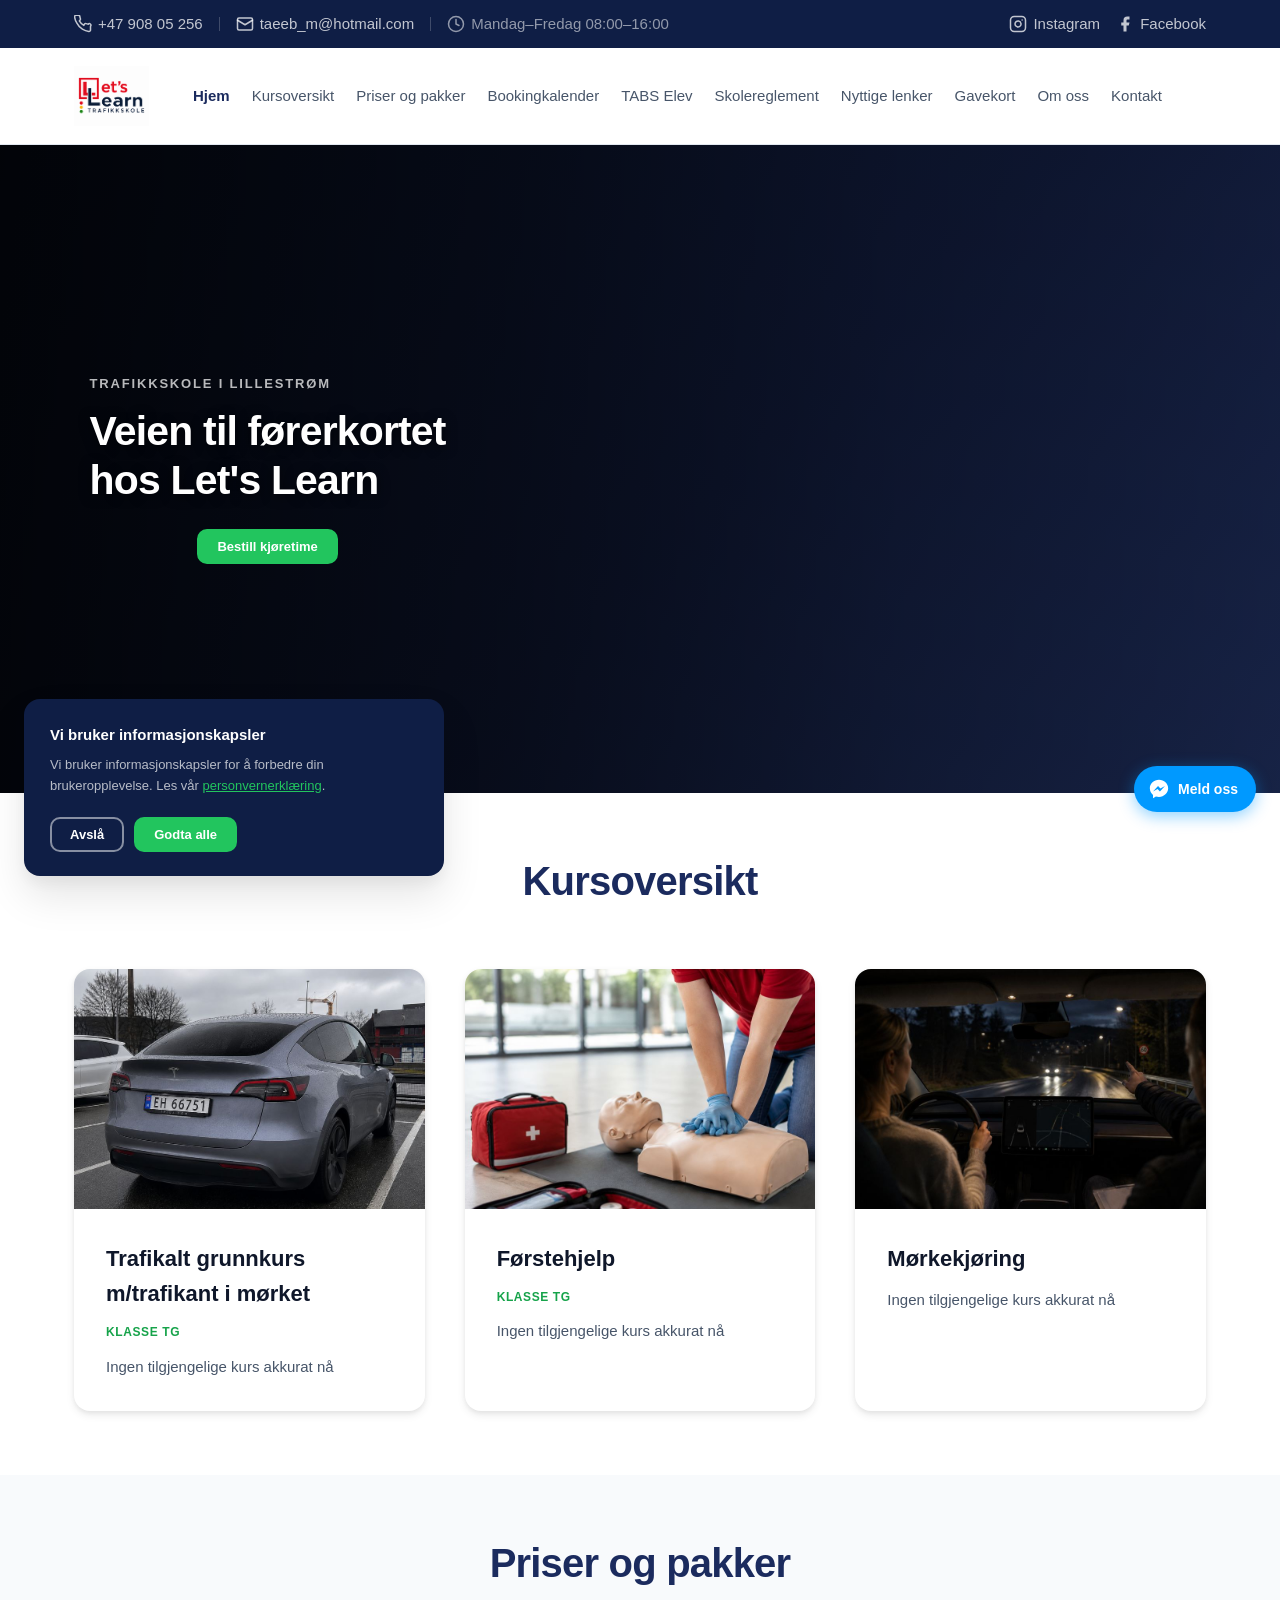
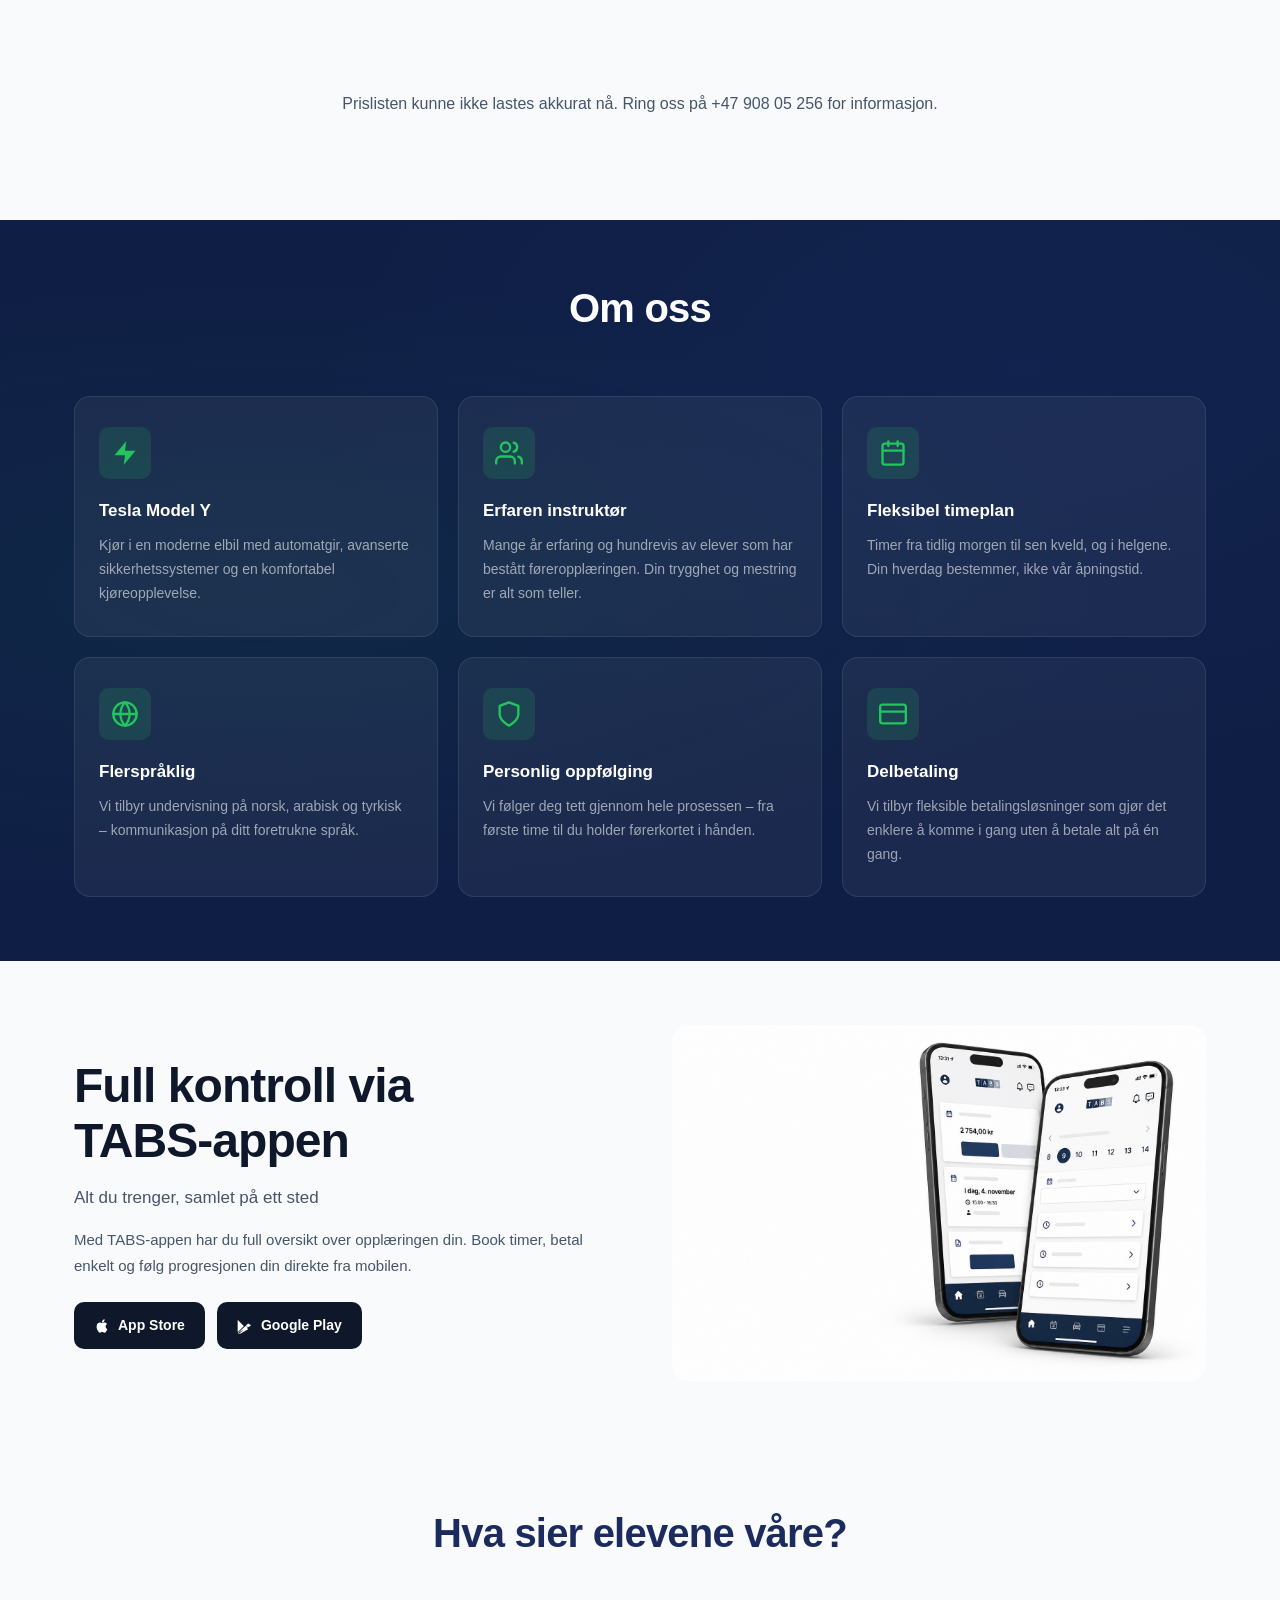
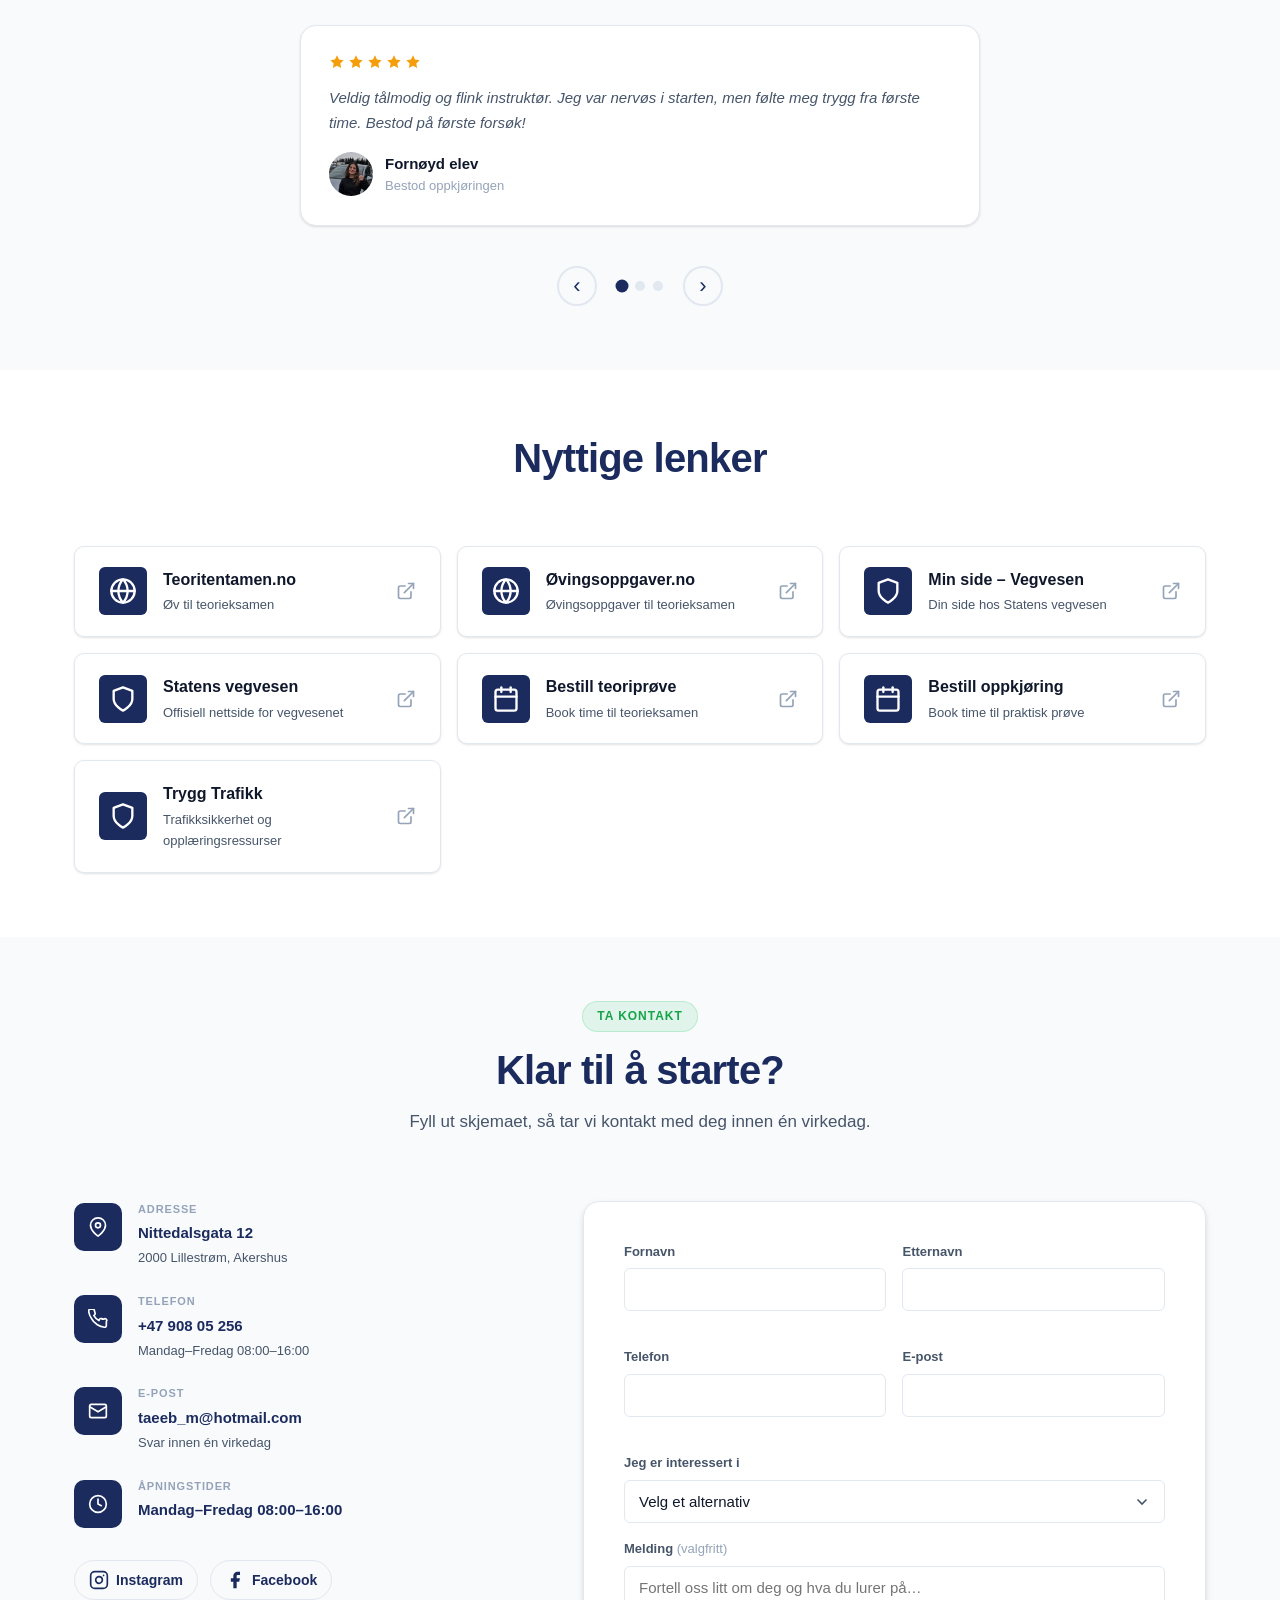
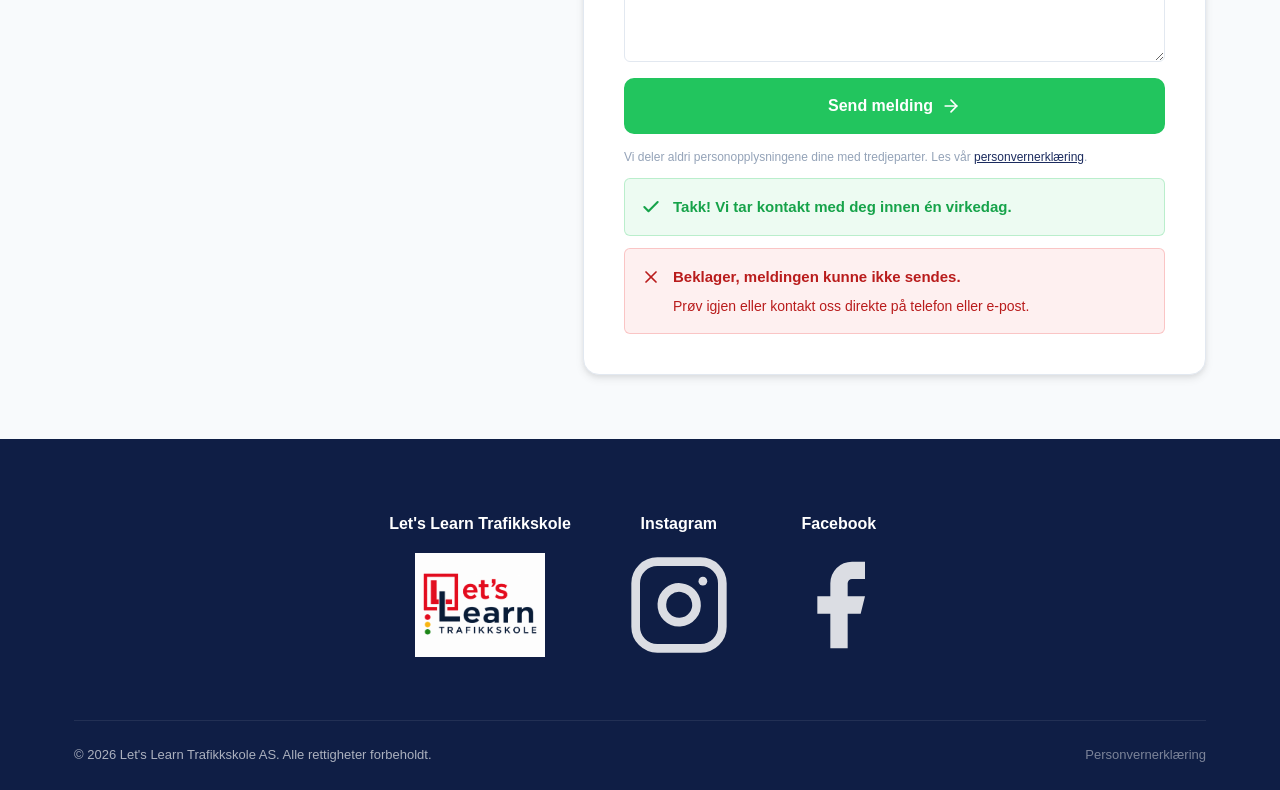
==== commit ee087f14: "Phase 4A: real Formspree contact form submission Replaces the fake preventDefault->timeout->success " ====
--- a/index.html
+++ b/index.html
@@ -869,7 +869,8 @@
             </div>
           </div>
 
-          <form class="contact__form" id="contactForm" novalidate>
+          <form class="contact__form" id="contactForm" novalidate action="https://formspree.io/f/xwlelznz" method="POST">
+            <input type="text" name="_gotcha" class="form__honeypot" tabindex="-1" autocomplete="off" aria-hidden="true">
             <div class="form__row">
               <div class="form__group">
                 <label class="form__label" for="firstName">Fornavn</label>
@@ -919,6 +920,13 @@
               <svg class="icon" aria-hidden="true"><use href="#icon-check"/></svg>
               <strong>Takk! Vi tar kontakt med deg innen én virkedag.</strong>
             </div>
+            <div class="form__error" id="formError" hidden role="alert">
+              <div class="form__error-head">
+                <svg class="icon" aria-hidden="true"><use href="#icon-x"/></svg>
+                <strong>Beklager, meldingen kunne ikke sendes.</strong>
+              </div>
+              <span>Prøv igjen eller kontakt oss direkte på telefon eller e-post.</span>
+            </div>
           </form>
 
         </div>
--- a/css/style.css
+++ b/css/style.css
@@ -918,6 +918,30 @@
   color: var(--green-dark);
   font-size: 15px;
   margin-top: 12px;
+}
+
+.form__error {
+  display: flex;
+  flex-direction: column;
+  gap: 6px;
+  background: rgba(239,68,68,.08);
+  border: 1px solid rgba(239,68,68,.25);
+  border-radius: var(--radius-sm);
+  padding: 16px;
+  color: #B91C1C;
+  font-size: 15px;
+  margin-top: 12px;
+}
+.form__error-head { display: flex; align-items: center; gap: 12px; }
+.form__error span { font-size: 14px; font-weight: 400; margin-left: 32px; }
+
+.form__honeypot {
+  position: absolute;
+  width: 1px;
+  height: 1px;
+  overflow: hidden;
+  clip: rect(0 0 0 0);
+  white-space: nowrap;
 }
 
 /* ============================================================
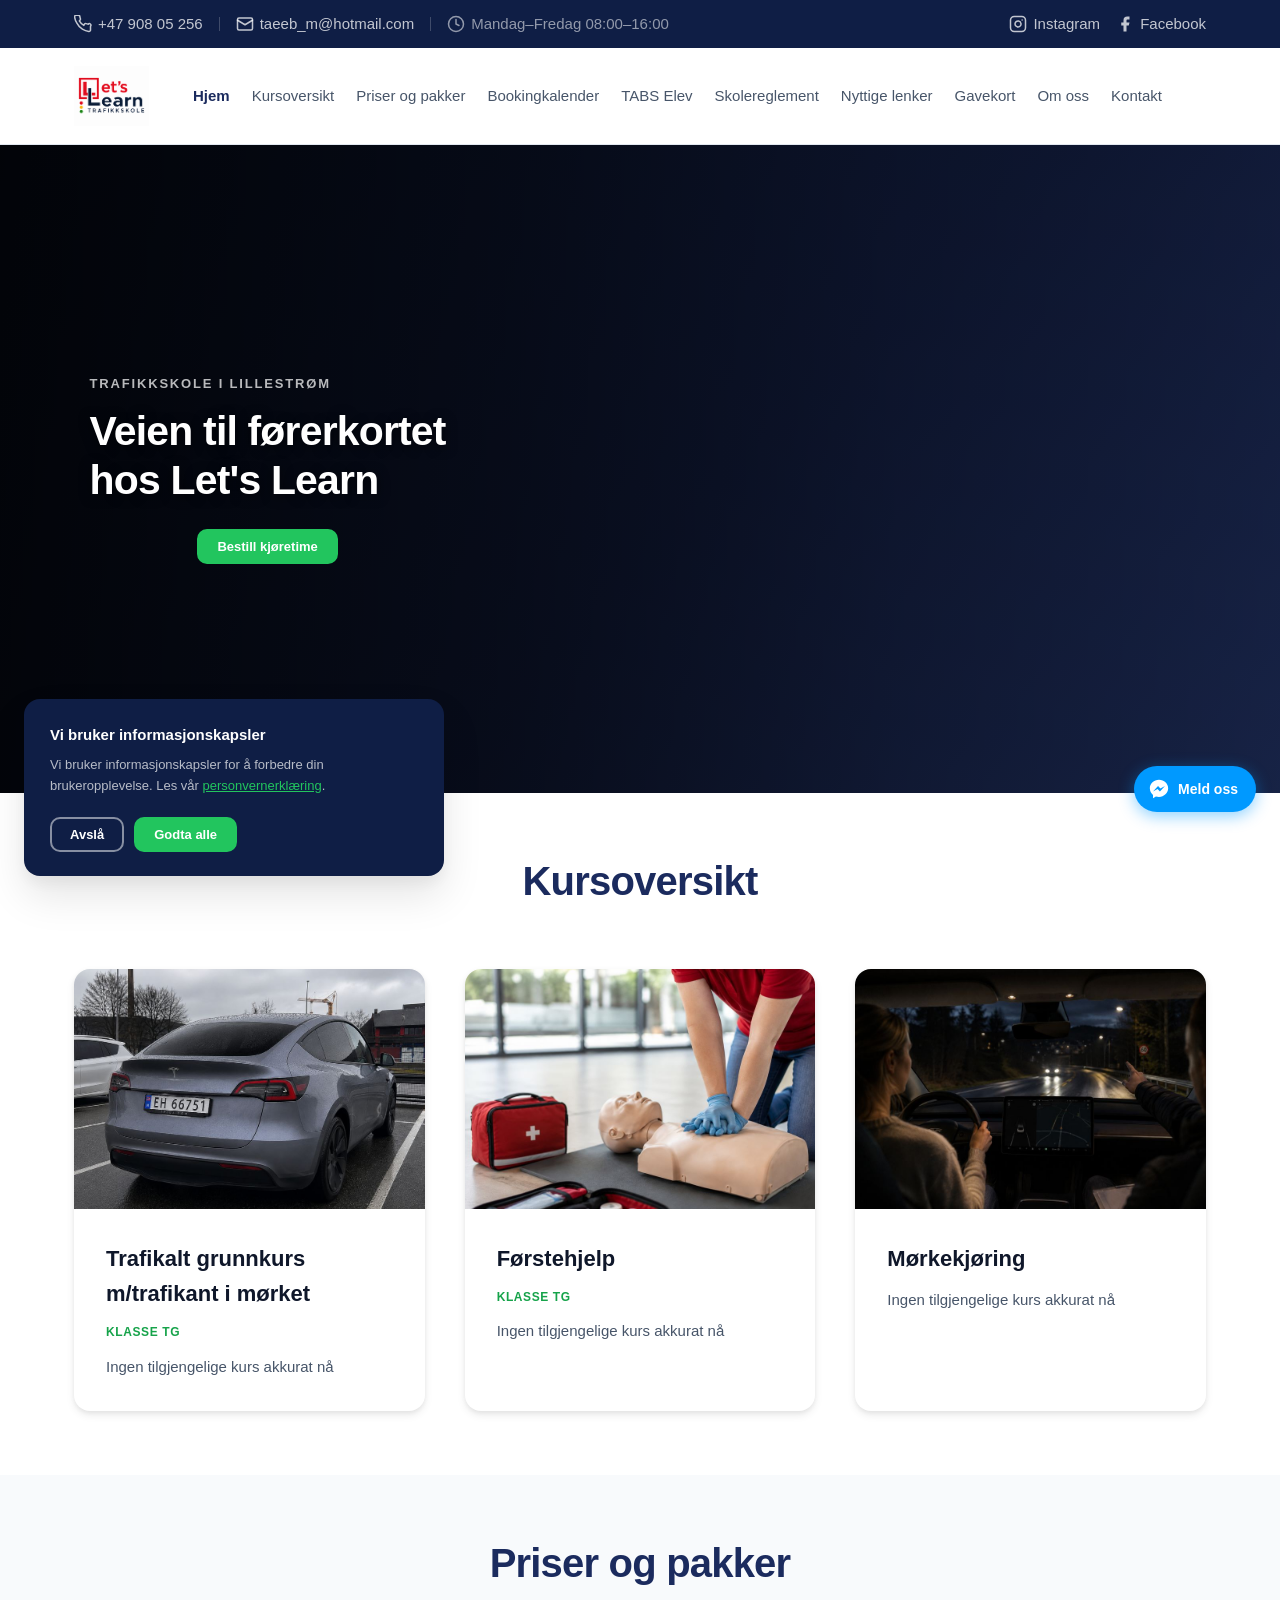
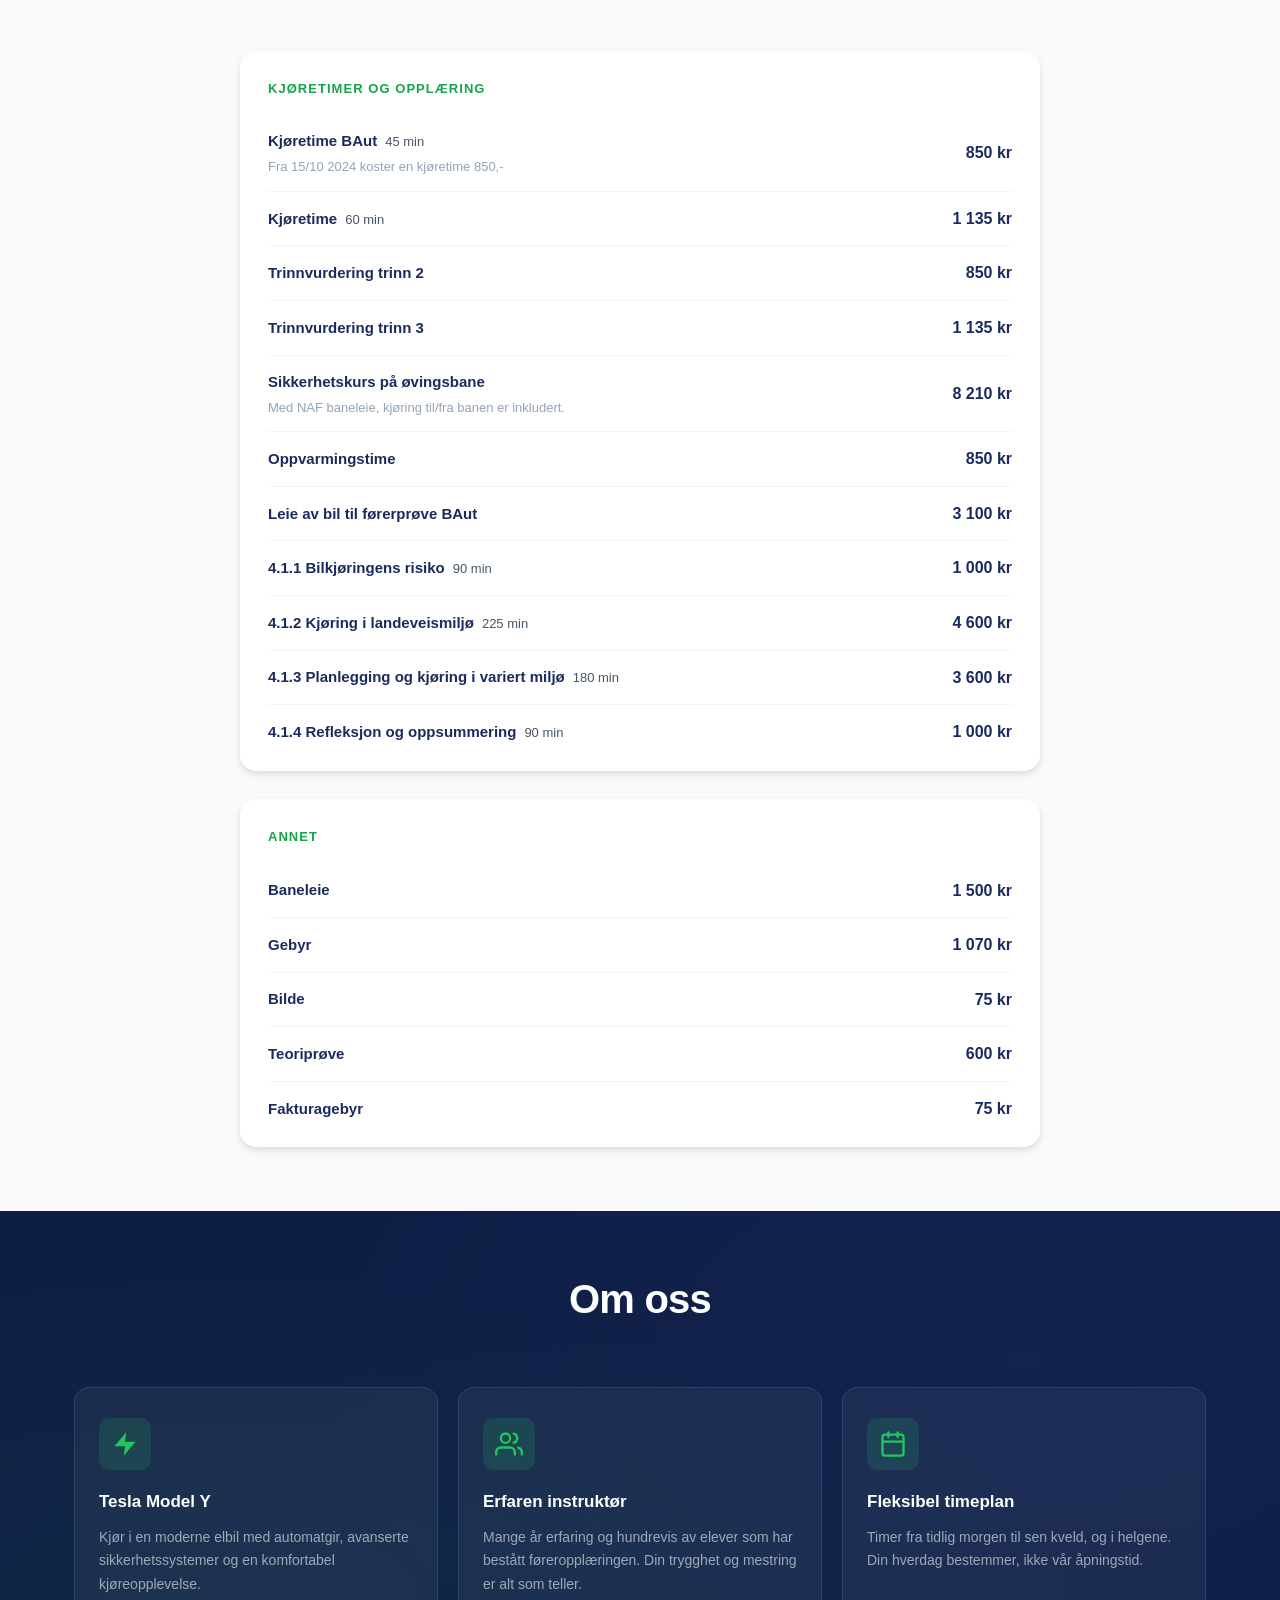
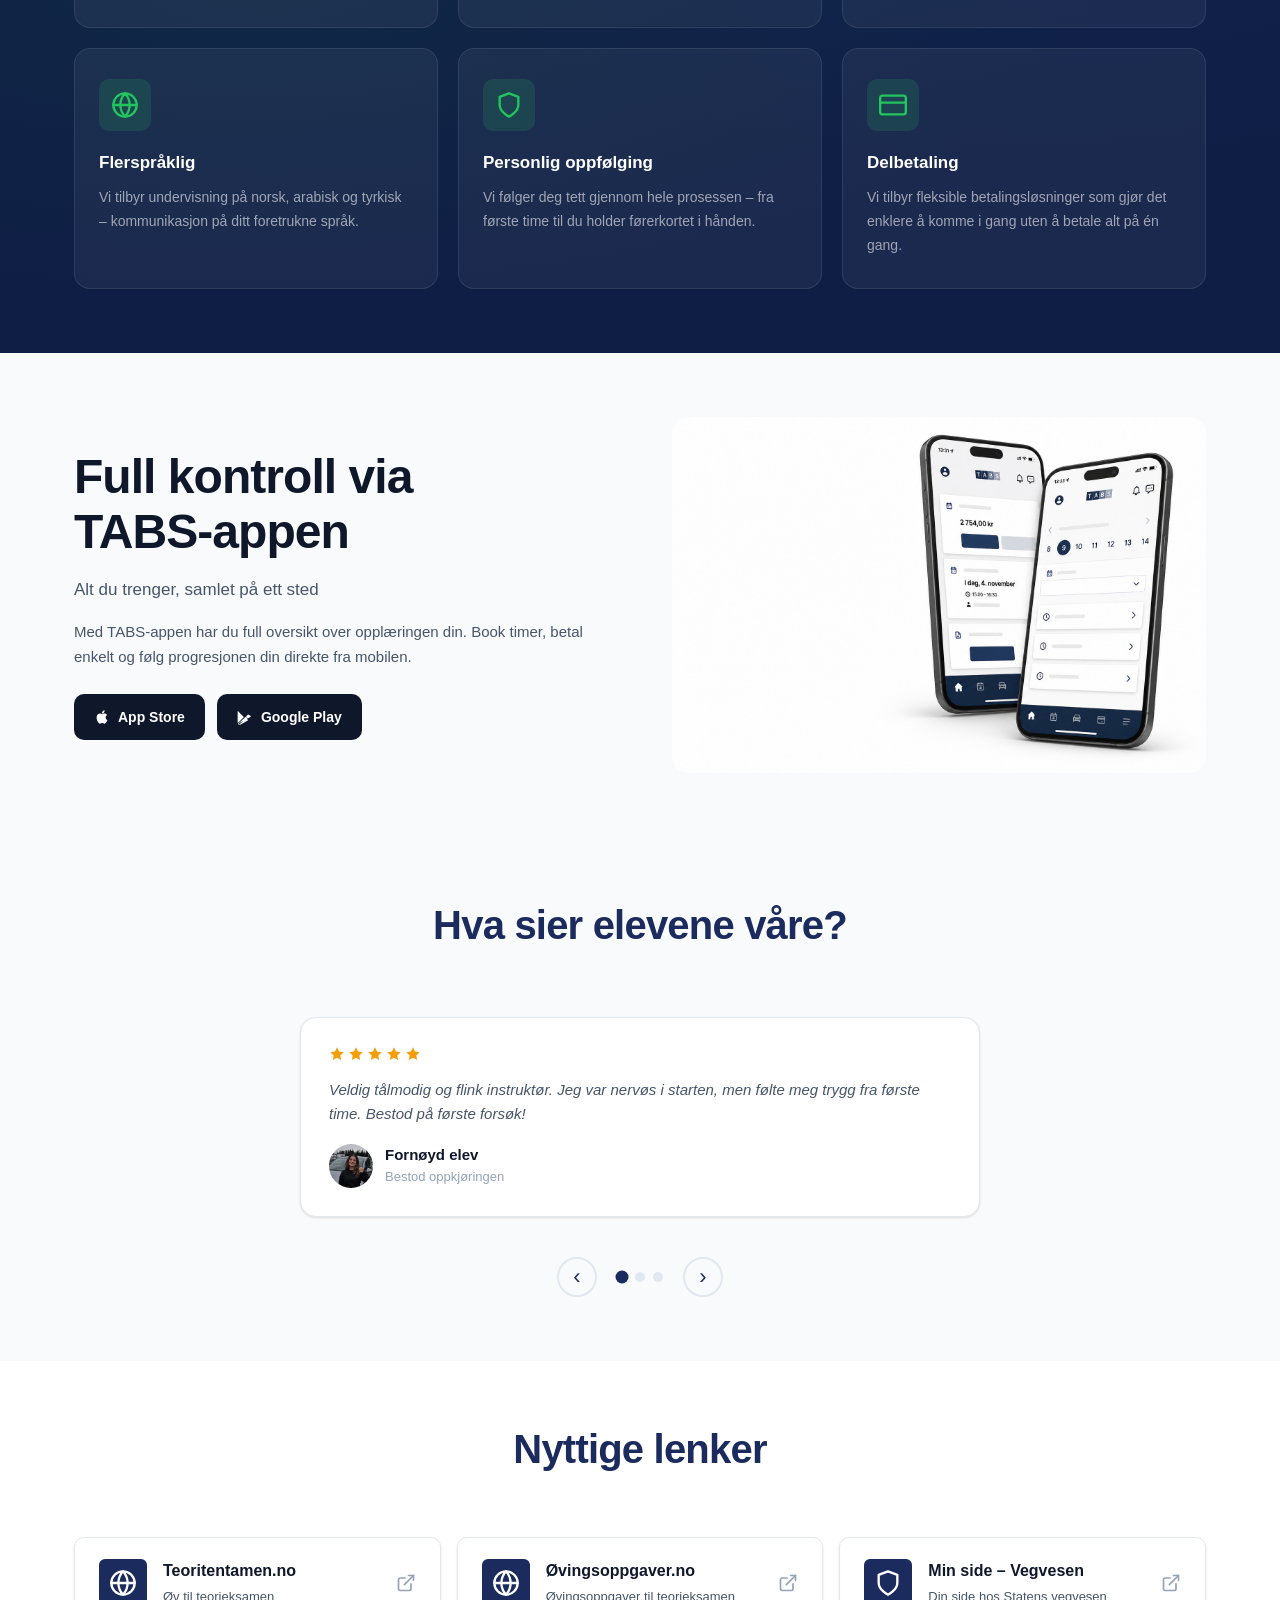
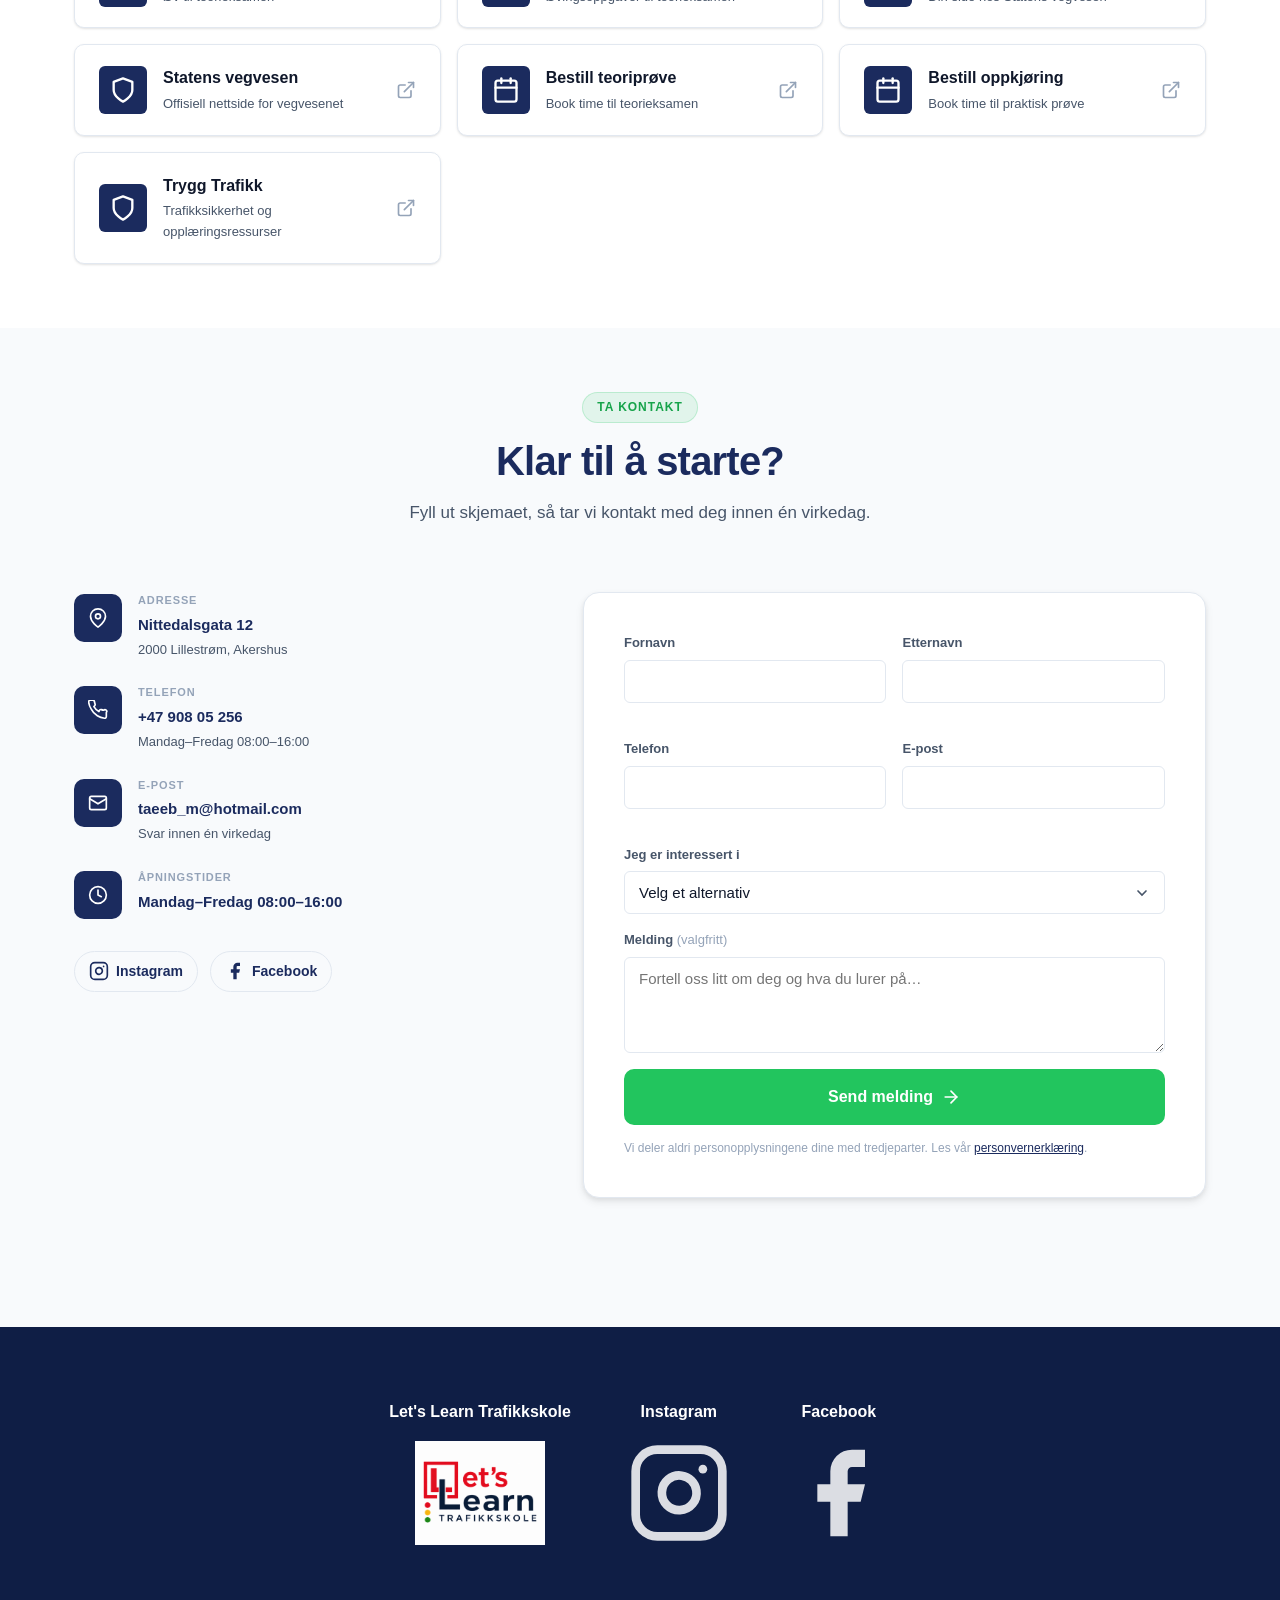
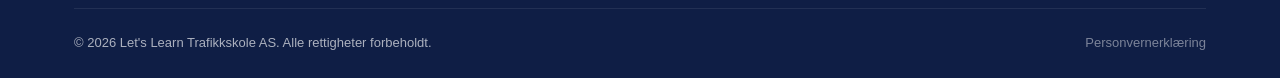
==== commit 628616d4: "Phase 4B: Priser og pakker as static, website-managed price list Removed the #priser section's depen" ====
--- a/index.html
+++ b/index.html
@@ -421,150 +421,125 @@
           <h2 class="section__title" id="pricing-heading">Priser og pakker</h2>
         </div>
 
-        <div class="pricing__tabs" id="pricingTabs" role="tablist" aria-label="Velg klasse"></div>
-        <div class="pricing__panel" id="pricingPanel">
-          <p class="courses__status">Henter priser …</p>
-        </div>
-      </div>
-
-      <!--
-        LIVE PRISER — officeId 549 (Let's Learn Trafikkskole)
-        Henter https://api.tabs.no/api/v2/prices (TABS er kilden til
-        sannhet for navn/priser — vi bygger kun presentasjonen selv,
-        i stedet for å bruke TABS' egen accordion-markup direkte).
-        officeId/api.js er allerede lastet i bookingkalender-modalen
-        lenger oppe, trengs ikke på nytt her.
-
-        Standard valgt klasse er BAut (Personbil automat). Kurs-
-        klassen (TG) sine produkter er de samme kursene som allerede
-        vises med fullt kort/bilde/dato under Kursoversikt, så her
-        vises de kun som enkle pris-rader — ikke dupliserte kort.
-      -->
-      <script>
-      (function () {
-        var tabsEl = document.getElementById('pricingTabs');
-        var panelEl = document.getElementById('pricingPanel');
-        var DEFAULT_CLASS = 'BAut';
-
-        function formatPrice(n) {
-          return typeof n === 'number' ? n.toLocaleString('nb-NO') + ' kr' : '';
-        }
-
-        function showStatus(message) {
-          panelEl.innerHTML = '';
-          var p = document.createElement('p');
-          p.className = 'courses__status';
-          p.textContent = message;
-          panelEl.appendChild(p);
-        }
-
-        function renderPanel(drivingClass) {
-          panelEl.innerHTML = '';
-
-          if (drivingClass.short_name === 'TG') {
-            var note = document.createElement('p');
-            note.className = 'pricing__tg-note';
-            note.innerHTML = 'Kurspriser for Trafikalt grunnkurs, Førstehjelp og Mørkekjøring vises med oppdaterte datoer og direkte påmelding under <a href="#kursoversikt">Kursoversikt</a>.';
-            panelEl.appendChild(note);
-            return;
-          }
-
-          var types = (drivingClass.productTypes || []).filter(function (t) { return (t.products || []).length; });
-          if (!types.length) {
-            showStatus('Ingen priser tilgjengelig for ' + drivingClass.short_name + ' akkurat nå.');
-            return;
-          }
-          types.forEach(function (type) {
-            var group = document.createElement('div');
-            group.className = 'pricing__group';
-
-            var heading = document.createElement('h3');
-            heading.className = 'pricing__group-title';
-            heading.textContent = type.name;
-            group.appendChild(heading);
-
-            var list = document.createElement('div');
-            list.className = 'pricing__rows';
-
-            var products = (type.products || []).slice().sort(function (a, b) {
-              var aw = a.web_sort_order == null ? 999 : a.web_sort_order;
-              var bw = b.web_sort_order == null ? 999 : b.web_sort_order;
-              return aw - bw;
-            });
-
-            products.forEach(function (product) {
-              var row = document.createElement('div');
-              row.className = 'pricing__row';
-
-              var info = document.createElement('div');
-              info.className = 'pricing__row-info';
-
-              var name = document.createElement('span');
-              name.className = 'pricing__row-name';
-              name.textContent = product.name + (product.duration ? ' (' + product.duration + ' min)' : '');
-              info.appendChild(name);
-
-              if (product.description) {
-                var desc = document.createElement('span');
-                desc.className = 'pricing__row-desc';
-                desc.textContent = product.description;
-                info.appendChild(desc);
-              }
-
-              var price = document.createElement('span');
-              price.className = 'pricing__row-price';
-              price.textContent = formatPrice(product.price);
-
-              row.appendChild(info);
-              row.appendChild(price);
-              list.appendChild(row);
-            });
-
-            group.appendChild(list);
-            panelEl.appendChild(group);
-          });
-        }
-
-        fetch('https://api.tabs.no/api/v2/prices?officeId=549')
-          .then(function (r) { if (!r.ok) throw new Error('status ' + r.status); return r.json(); })
-          .then(function (data) {
-            var classes = data.drivingClasses || [];
-            if (!classes.length) {
-              tabsEl.style.display = 'none';
-              showStatus('Ingen priser tilgjengelig akkurat nå. Ring oss på +47 908 05 256 for informasjon.');
-              return;
-            }
-
-            tabsEl.innerHTML = '';
-            classes.forEach(function (dc, i) {
-              var btn = document.createElement('button');
-              btn.type = 'button';
-              btn.className = 'pricing__tab';
-              btn.textContent = dc.short_name;
-              btn.setAttribute('role', 'tab');
-              var isDefault = dc.short_name === DEFAULT_CLASS ? true : (i === 0 && !classes.some(function (c) { return c.short_name === DEFAULT_CLASS; }));
-              btn.setAttribute('aria-selected', isDefault ? 'true' : 'false');
-              if (isDefault) btn.classList.add('is-active');
-              btn.addEventListener('click', function () {
-                tabsEl.querySelectorAll('.pricing__tab').forEach(function (t) {
-                  t.classList.remove('is-active');
-                  t.setAttribute('aria-selected', 'false');
-                });
-                btn.classList.add('is-active');
-                btn.setAttribute('aria-selected', 'true');
-                renderPanel(dc);
-              });
-              tabsEl.appendChild(btn);
-              if (isDefault) renderPanel(dc);
-            });
-          })
-          .catch(function (err) {
-            console.error('Kunne ikke hente priser fra TABS', err);
-            tabsEl.style.display = 'none';
-            showStatus('Prislisten kunne ikke lastes akkurat nå. Ring oss på +47 908 05 256 for informasjon.');
-          });
-      })();
-      </script>
+        <!--
+          STATISK PRISLISTE — administreres direkte på nettsiden, IKKE
+          via TABS API (bevisst valg, Taeeb 2026-08). Tall bekreftet av
+          Taeeb; oppdater manuelt her ved fremtidige prisendringer.
+          Kurspriser (Trafikalt grunnkurs, Førstehjelp, Mørkekjøring)
+          vises under Kursoversikt, ikke duplisert her.
+        -->
+        <div class="pricing__panel">
+
+          <div class="pricing__group">
+            <h3 class="pricing__group-title">Kjøretimer og opplæring</h3>
+            <div class="pricing__rows">
+              <div class="pricing__row">
+                <div class="pricing__row-info">
+                  <span class="pricing__row-name">Kjøretime BAut<span class="pricing__row-duration">45 min</span></span>
+                  <span class="pricing__row-desc">Fra 15/10 2024 koster en kjøretime 850,-</span>
+                </div>
+                <span class="pricing__row-price">850 kr</span>
+              </div>
+              <div class="pricing__row">
+                <div class="pricing__row-info">
+                  <span class="pricing__row-name">Kjøretime<span class="pricing__row-duration">60 min</span></span>
+                </div>
+                <span class="pricing__row-price">1 135 kr</span>
+              </div>
+              <div class="pricing__row">
+                <div class="pricing__row-info">
+                  <span class="pricing__row-name">Trinnvurdering trinn 2</span>
+                </div>
+                <span class="pricing__row-price">850 kr</span>
+              </div>
+              <div class="pricing__row">
+                <div class="pricing__row-info">
+                  <span class="pricing__row-name">Trinnvurdering trinn 3</span>
+                </div>
+                <span class="pricing__row-price">1 135 kr</span>
+              </div>
+              <div class="pricing__row">
+                <div class="pricing__row-info">
+                  <span class="pricing__row-name">Sikkerhetskurs på øvingsbane</span>
+                  <span class="pricing__row-desc">Med NAF baneleie, kjøring til/fra banen er inkludert.</span>
+                </div>
+                <span class="pricing__row-price">8 210 kr</span>
+              </div>
+              <div class="pricing__row">
+                <div class="pricing__row-info">
+                  <span class="pricing__row-name">Oppvarmingstime</span>
+                </div>
+                <span class="pricing__row-price">850 kr</span>
+              </div>
+              <div class="pricing__row">
+                <div class="pricing__row-info">
+                  <span class="pricing__row-name">Leie av bil til førerprøve BAut</span>
+                </div>
+                <span class="pricing__row-price">3 100 kr</span>
+              </div>
+              <div class="pricing__row">
+                <div class="pricing__row-info">
+                  <span class="pricing__row-name">4.1.1 Bilkjøringens risiko<span class="pricing__row-duration">90 min</span></span>
+                </div>
+                <span class="pricing__row-price">1 000 kr</span>
+              </div>
+              <div class="pricing__row">
+                <div class="pricing__row-info">
+                  <span class="pricing__row-name">4.1.2 Kjøring i landeveismiljø<span class="pricing__row-duration">225 min</span></span>
+                </div>
+                <span class="pricing__row-price">4 600 kr</span>
+              </div>
+              <div class="pricing__row">
+                <div class="pricing__row-info">
+                  <span class="pricing__row-name">4.1.3 Planlegging og kjøring i variert miljø<span class="pricing__row-duration">180 min</span></span>
+                </div>
+                <span class="pricing__row-price">3 600 kr</span>
+              </div>
+              <div class="pricing__row">
+                <div class="pricing__row-info">
+                  <span class="pricing__row-name">4.1.4 Refleksjon og oppsummering<span class="pricing__row-duration">90 min</span></span>
+                </div>
+                <span class="pricing__row-price">1 000 kr</span>
+              </div>
+            </div>
+          </div>
+
+          <div class="pricing__group">
+            <h3 class="pricing__group-title">Annet</h3>
+            <div class="pricing__rows">
+              <div class="pricing__row">
+                <div class="pricing__row-info"><span class="pricing__row-name">Baneleie</span></div>
+                <span class="pricing__row-price">1 500 kr</span>
+              </div>
+              <div class="pricing__row">
+                <div class="pricing__row-info"><span class="pricing__row-name">Gebyr</span></div>
+                <span class="pricing__row-price">1 070 kr</span>
+              </div>
+              <div class="pricing__row">
+                <div class="pricing__row-info"><span class="pricing__row-name">Bilde</span></div>
+                <span class="pricing__row-price">75 kr</span>
+              </div>
+              <div class="pricing__row">
+                <div class="pricing__row-info"><span class="pricing__row-name">Teoriprøve</span></div>
+                <span class="pricing__row-price">600 kr</span>
+              </div>
+              <div class="pricing__row">
+                <div class="pricing__row-info"><span class="pricing__row-name">Fakturagebyr</span></div>
+                <span class="pricing__row-price">75 kr</span>
+              </div>
+            </div>
+          </div>
+
+          <!--
+            PAKKER — venter på fullstendig informasjon fra Taeeb.
+            Bekreftet så langt: "Pakkeløsning 1: 10 × Kjøretime" (pris
+            og øvrig innhold ukjent). Legg til en ny .pricing__group
+            her, i samme mønster som gruppene over, når innhold og
+            pris er bekreftet. Ikke publiser før da.
+          -->
+
+        </div>
+      </div>
     </section>
 
     <!-- WHY US -->
--- a/css/style.css
+++ b/css/style.css
@@ -660,30 +660,6 @@
    ============================================================ */
 .pricing { background: var(--gray-50); }
 
-.pricing__tabs {
-  display: flex;
-  justify-content: center;
-  gap: 8px;
-  margin-bottom: 32px;
-}
-.pricing__tab {
-  padding: 10px 28px;
-  border-radius: var(--radius-full);
-  border: 2px solid var(--gray-200);
-  background: var(--white);
-  color: var(--gray-600);
-  font-size: 14px;
-  font-weight: 700;
-  cursor: pointer;
-  transition: background var(--transition), color var(--transition), border-color var(--transition);
-}
-.pricing__tab:hover { border-color: var(--green); }
-.pricing__tab.is-active {
-  background: var(--green);
-  border-color: var(--green);
-  color: var(--white);
-}
-
 .pricing__panel {
   max-width: 800px;
   margin-inline: auto;
@@ -698,17 +674,6 @@
   padding: 28px 28px 12px;
   box-shadow: var(--shadow-md);
 }
-.pricing__tg-note {
-  background: var(--white);
-  border-radius: var(--radius-lg);
-  box-shadow: var(--shadow-md);
-  padding: 32px 28px;
-  text-align: center;
-  font-size: 15px;
-  color: var(--gray-600);
-  line-height: 1.6;
-}
-.pricing__tg-note a { color: var(--green-dark); font-weight: 700; text-decoration: underline; }
 .pricing__group-title {
   font-size: 13px;
   font-weight: 700;
@@ -731,7 +696,8 @@
 
 .pricing__row-info { display: flex; flex-direction: column; gap: 4px; }
 .pricing__row-name { font-size: 15px; font-weight: 600; color: var(--navy); }
-.pricing__row-desc { font-size: 13px; color: var(--gray-600); line-height: 1.5; }
+.pricing__row-duration { font-size: 13px; font-weight: 400; color: var(--gray-600); margin-left: 8px; }
+.pricing__row-desc { font-size: 13px; color: var(--gray-400); line-height: 1.5; }
 .pricing__row-price {
   font-size: 16px;
   font-weight: 700;
@@ -741,7 +707,6 @@
 }
 
 @media (max-width: 479px) {
-  .pricing__tab { padding: 9px 20px; font-size: 13px; }
   .pricing__group { padding: 22px 18px 8px; }
 }
 
@@ -934,6 +899,14 @@
 }
 .form__error-head { display: flex; align-items: center; gap: 12px; }
 .form__error span { font-size: 14px; font-weight: 400; margin-left: 32px; }
+
+/* [hidden] must win over the display:flex rules above -- without this,
+   the browser's default [hidden]{display:none} loses to author CSS
+   regardless of the hidden attribute being present. */
+.form__success[hidden],
+.form__error[hidden] {
+  display: none;
+}
 
 .form__honeypot {
   position: absolute;
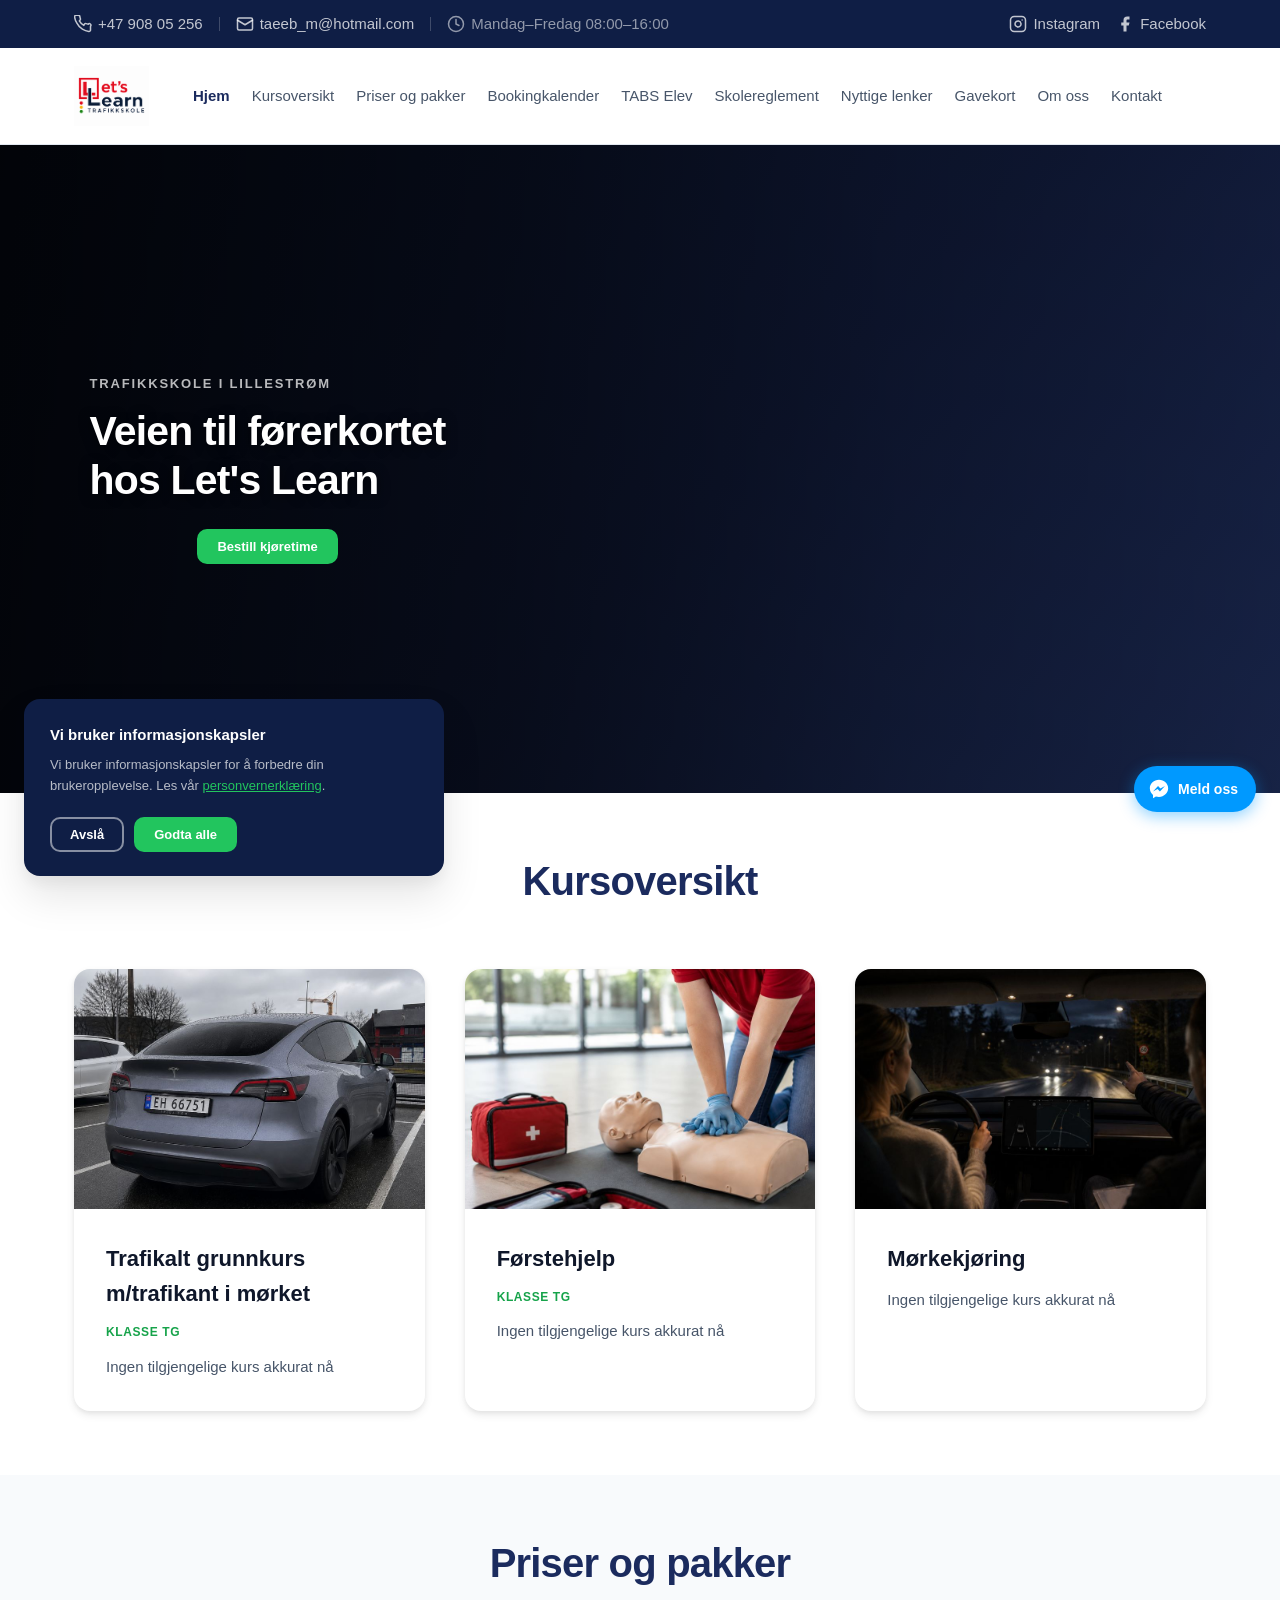
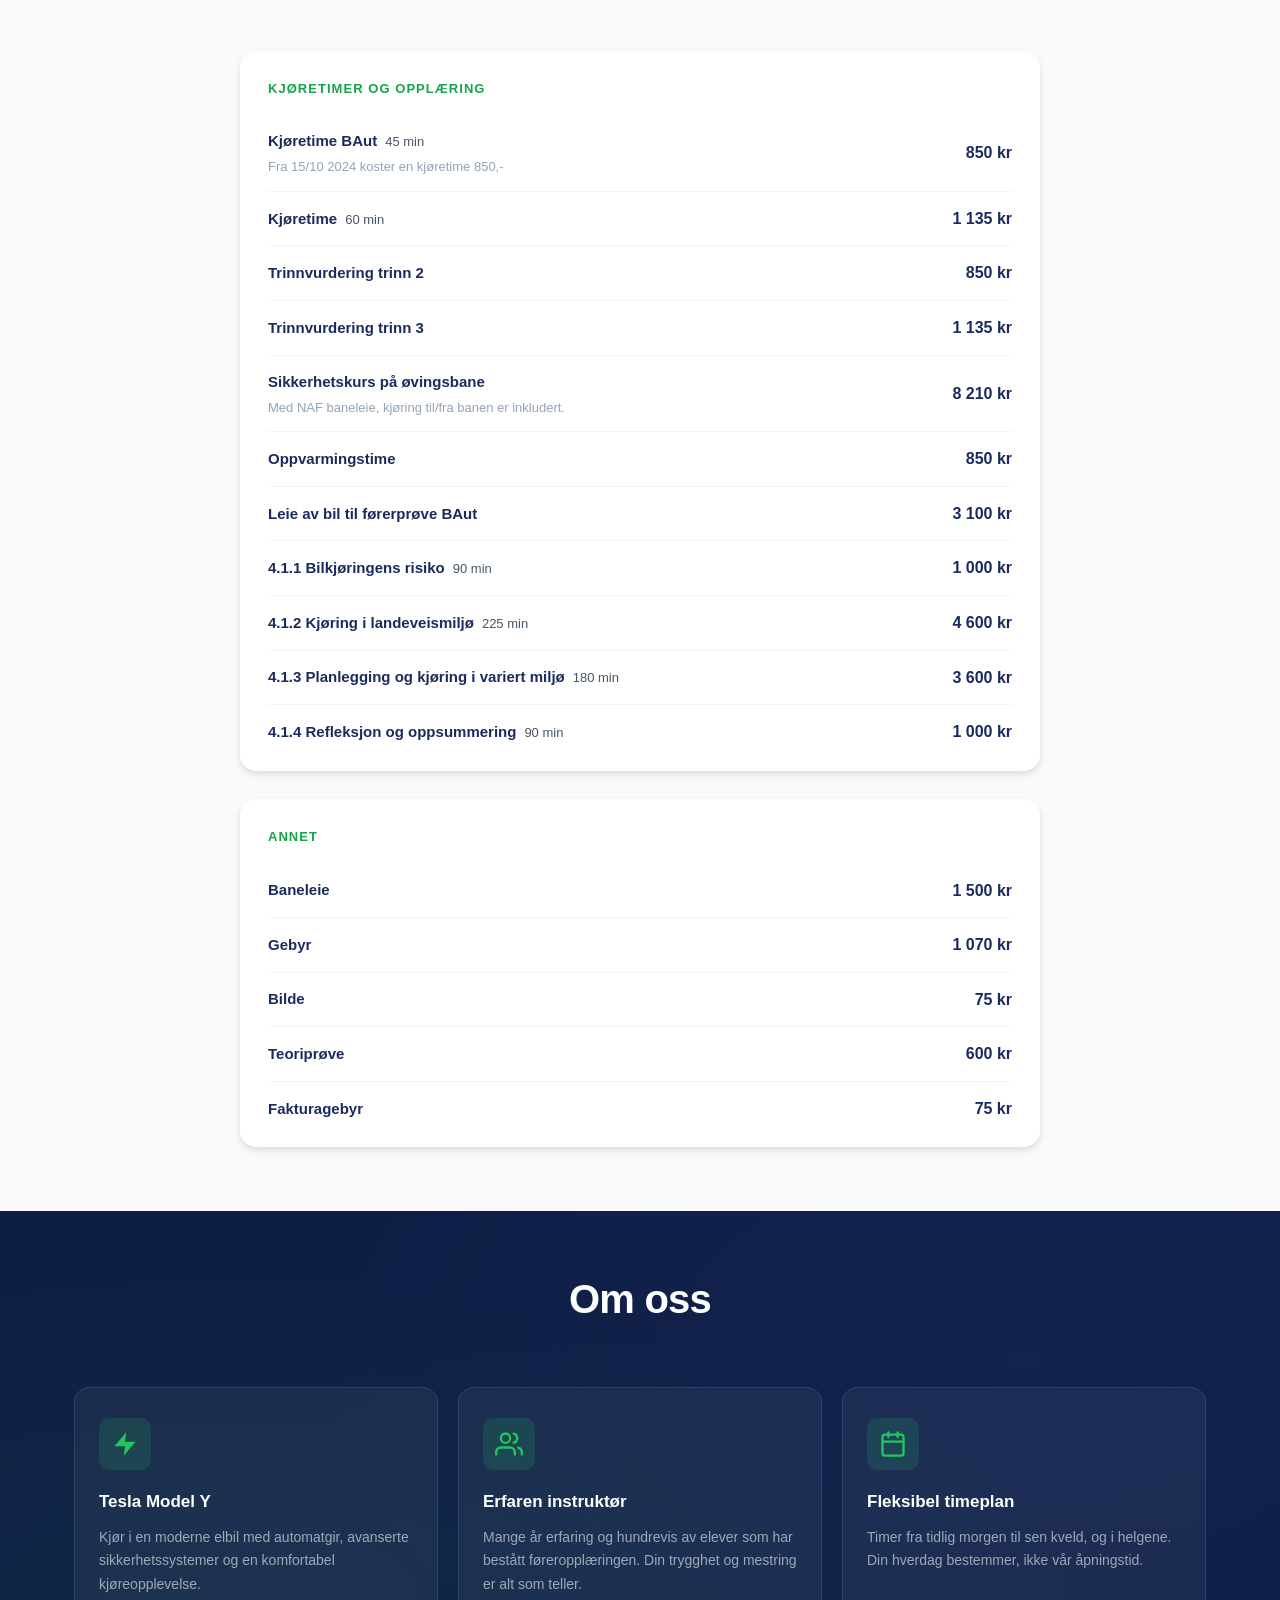
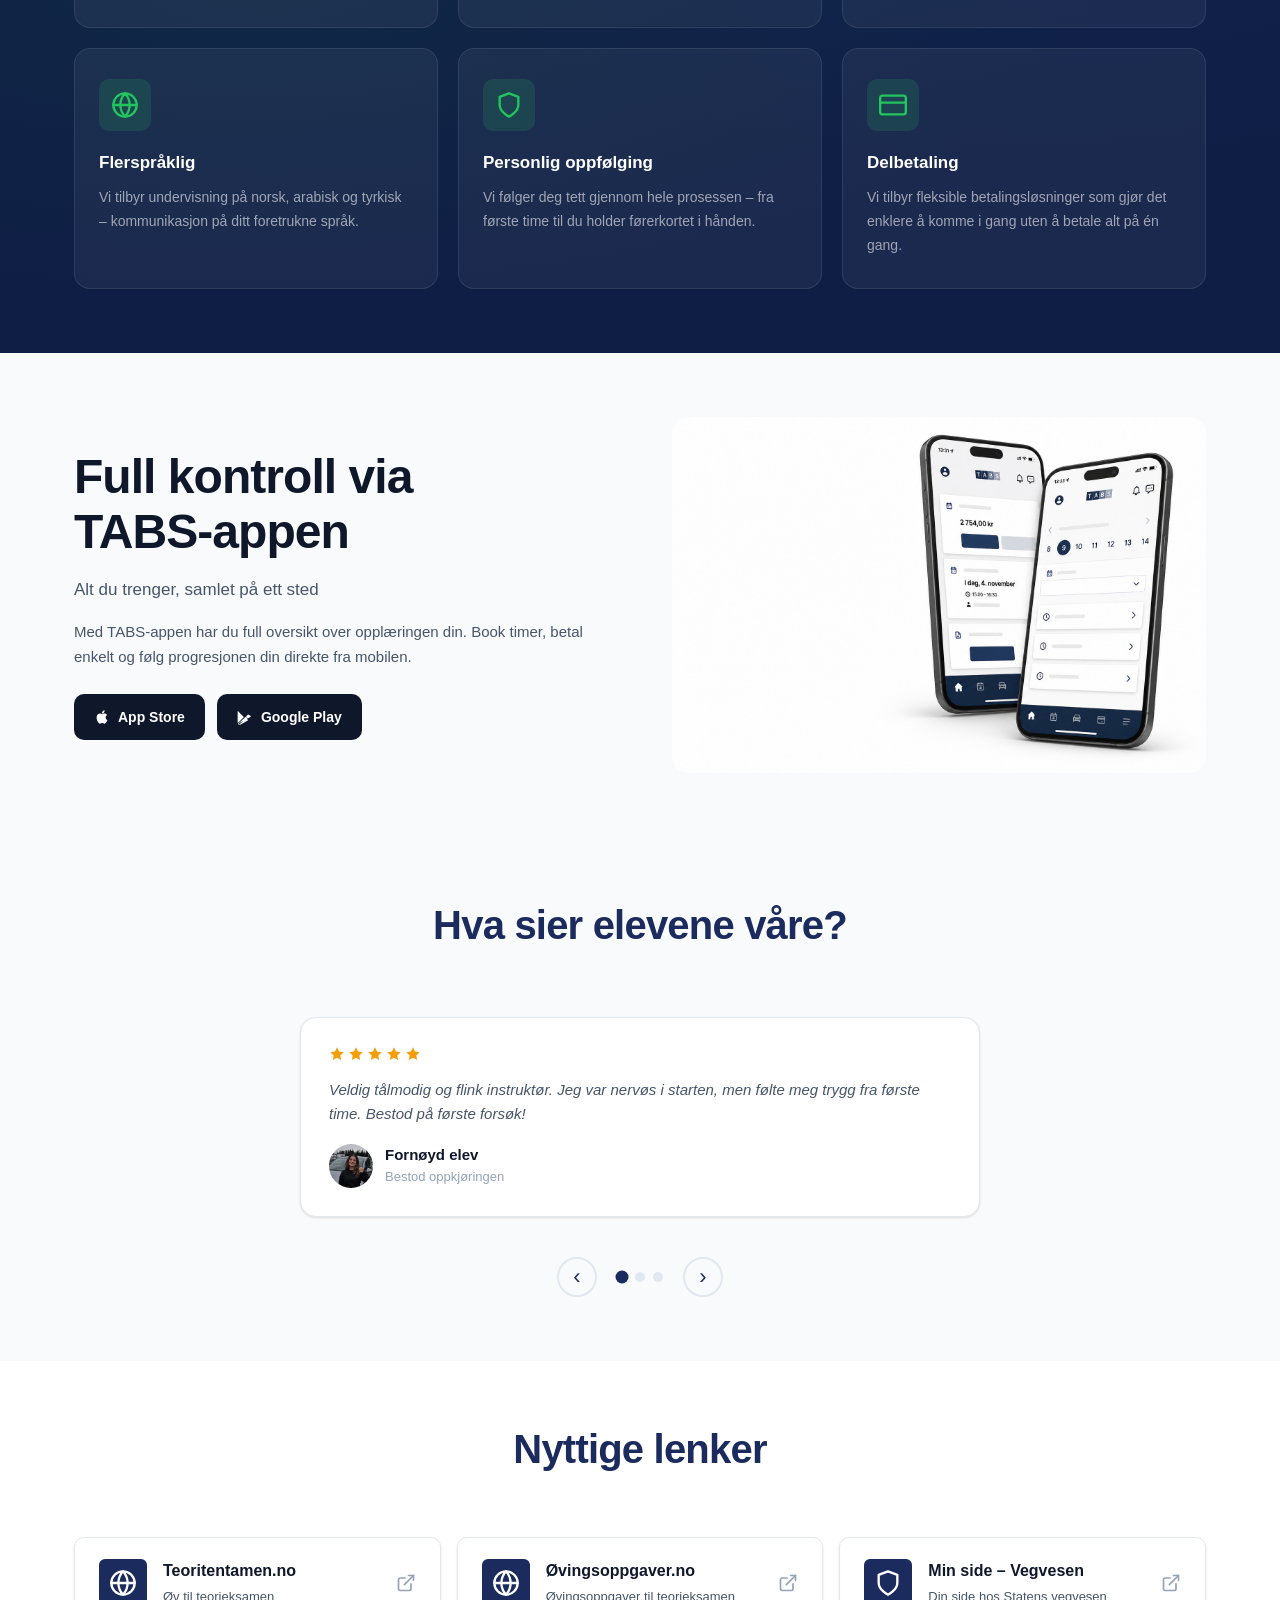
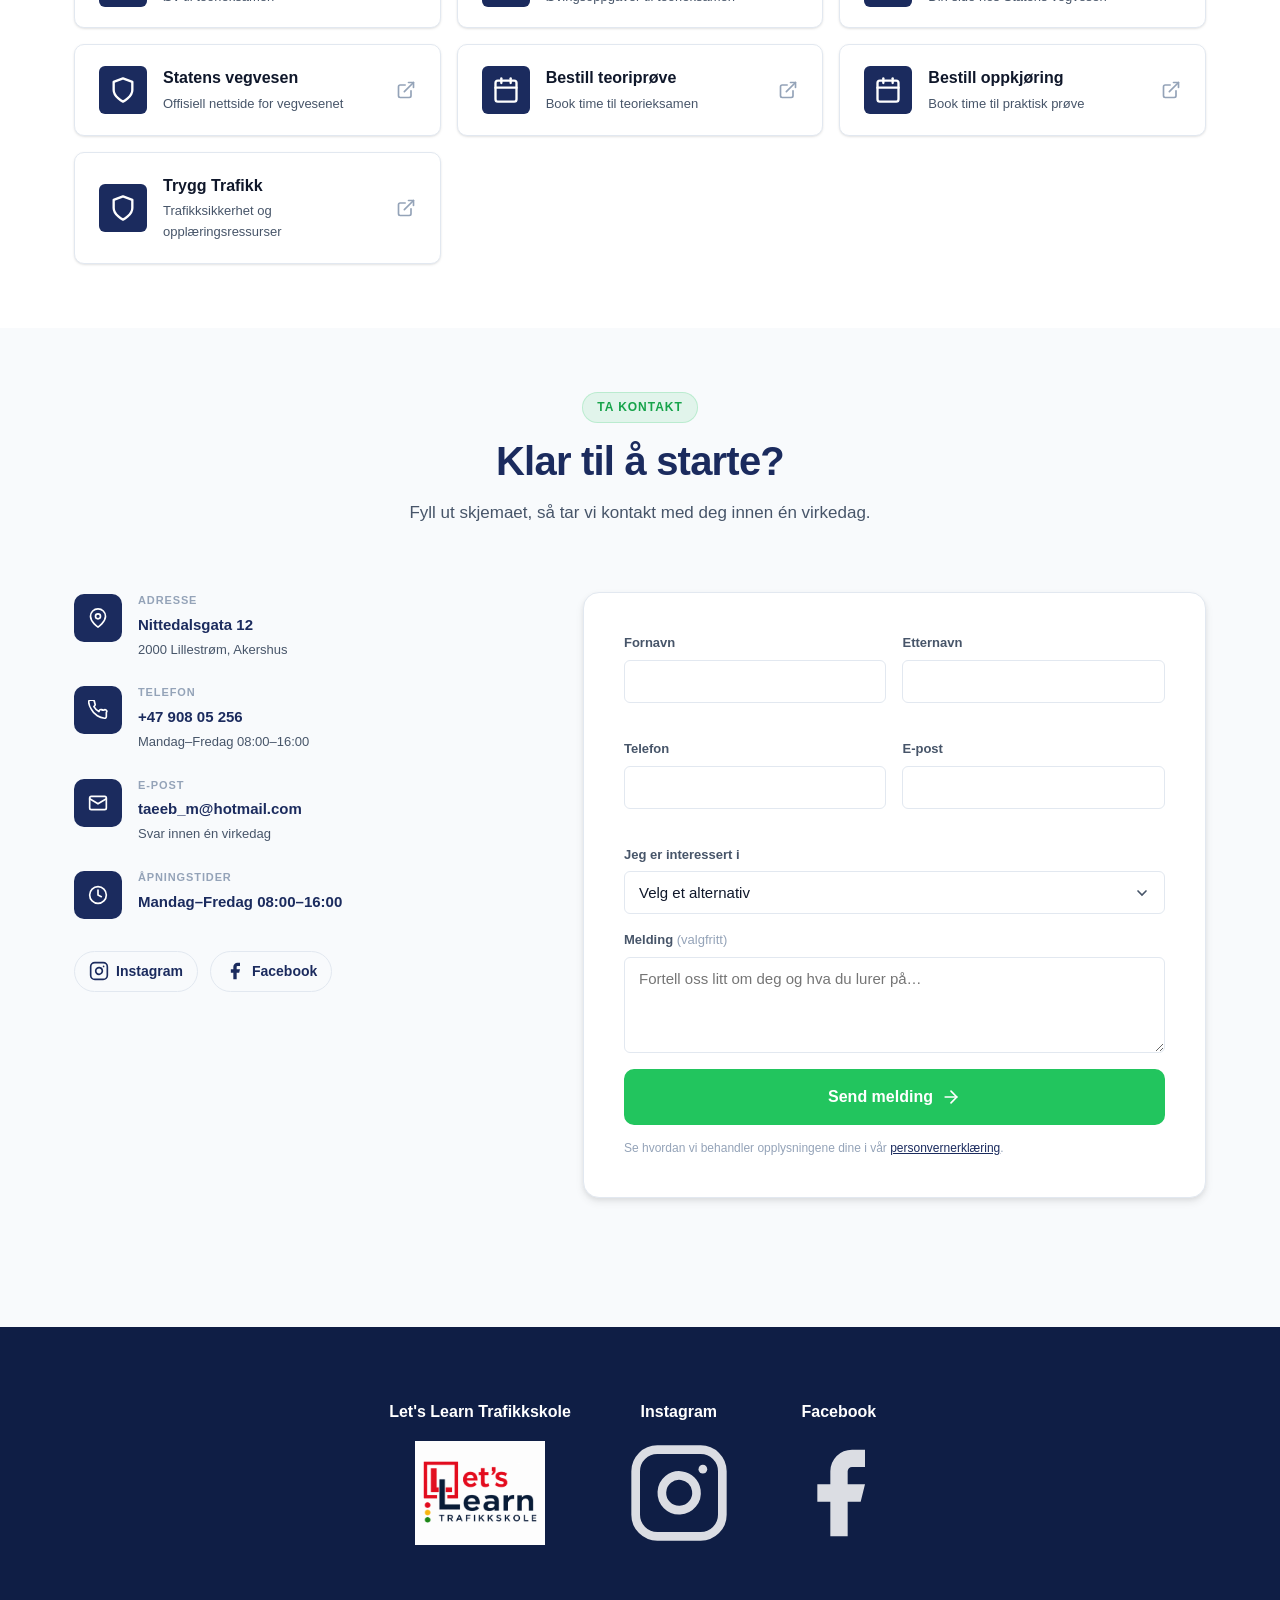
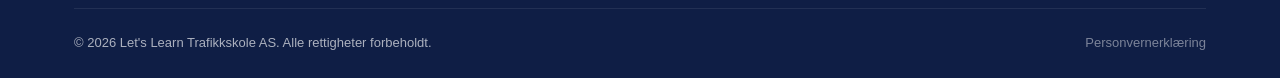
==== commit 410e18a8: "Phase 4C: Personvernerklæring + Skolereglement modals Two new modals, reusing the exact .calendar-mo" ====
--- a/index.html
+++ b/index.html
@@ -103,7 +103,7 @@
   <!-- Cookie Banner -->
   <div class="cookie-banner" id="cookieBanner" role="dialog" aria-labelledby="cookieTitle" aria-describedby="cookieDesc">
     <p class="cookie-banner__title" id="cookieTitle">Vi bruker informasjonskapsler</p>
-    <p class="cookie-banner__desc" id="cookieDesc">Vi bruker informasjonskapsler for å forbedre din brukeropplevelse. Les vår <a href="#personvern">personvernerklæring</a>.</p>
+    <p class="cookie-banner__desc" id="cookieDesc">Vi bruker informasjonskapsler for å forbedre din brukeropplevelse. Les vår <a href="#" data-modal-target="personvernModal">personvernerklæring</a>.</p>
     <div class="cookie-banner__actions">
       <button class="btn btn--outline-white btn--sm" id="cookieDecline">Avslå</button>
       <button class="btn btn--primary btn--sm" id="cookieAccept">Godta alle</button>
@@ -157,7 +157,7 @@
           <li><a href="#priser"         class="main-nav__link">Priser og pakker</a></li>
           <li><a href="#bookingkalender" class="main-nav__link">Bookingkalender</a></li>
           <li><a href="https://tabs.no/start" target="_blank" rel="noopener noreferrer" class="main-nav__link">TABS Elev</a></li>
-          <li><a href="#" class="main-nav__link">Skolereglement</a></li>
+          <li><a href="#" class="main-nav__link" data-modal-target="skolereglementModal">Skolereglement</a></li>
           <li><a href="#lenker"         class="main-nav__link">Nyttige lenker</a></li>
           <li><a href="#" class="main-nav__link">Gavekort</a></li>
           <li><a href="#om-oss"         class="main-nav__link">Om oss</a></li>
@@ -414,6 +414,101 @@
     })();
     </script>
 
+    <!--
+      PERSONVERNERKLÆRING + SKOLEREGLEMENT — modals, not part of
+      homepage flow. Same .calendar-modal visual pattern as
+      Bookingkalender above, but handled by a separate, generic
+      handler (initGenericModals in js/app.js) so Bookingkalender's
+      own script above is never touched. Opened via
+      [data-modal-target] triggers anywhere on the page (the three
+      Personvernerklæring links, and the Skolereglement nav item).
+    -->
+    <div class="calendar-modal" id="personvernModal" data-generic-modal aria-hidden="true">
+      <div class="calendar-modal__backdrop" data-modal-close></div>
+      <div class="calendar-modal__panel" role="dialog" aria-modal="true" aria-labelledby="personvern-modal-heading">
+        <button type="button" class="calendar-modal__close" aria-label="Lukk personvernerklæring" data-modal-close>
+          <svg class="icon" aria-hidden="true"><use href="#icon-x"/></svg>
+        </button>
+        <div class="legal-content">
+          <h2 id="personvern-modal-heading">Personvernerklæring</h2>
+          <p class="legal-content__updated">Sist oppdatert: august 2026</p>
+
+          <h3>1. Behandlingsansvarlig</h3>
+          <p>Let's Learn Trafikkskole AS er behandlingsansvarlig for personopplysninger som samles inn via denne nettsiden. Kontakt: <a href="mailto:taeeb_m@hotmail.com">taeeb_m@hotmail.com</a>.</p>
+
+          <h3>2. Hvilke opplysninger vi samler inn</h3>
+          <p>Når du fyller ut kontaktskjemaet, samler vi inn: fornavn, etternavn, telefonnummer, e-postadresse, hva du er interessert i, og eventuell melding du skriver.</p>
+
+          <h3>3. Hvorfor vi samler inn opplysningene</h3>
+          <p>Opplysningene brukes til å besvare henvendelsen din og følge opp spørsmål om våre tjenester, kurs og kjøretimer.</p>
+
+          <h3>4. Hvordan henvendelsen behandles</h3>
+          <p>Når du sender skjemaet, formidles opplysningene via tjenesten Formspree til skolens e-postadresse. Formspree er en ekstern leverandør som formidler skjemainnsendinger på vei til oss.</p>
+
+          <h3>5. Hvor lenge vi lagrer opplysningene</h3>
+          <p>Vi oppbevarer personopplysninger så lenge det er nødvendig for å behandle og følge opp henvendelsen. Opplysningene slettes når de ikke lenger er nødvendige for formålet, med mindre skolen har behov eller plikt til å oppbevare dem lenger.</p>
+
+          <h3>6. Booking og kurs via TABS</h3>
+          <p>Nettsiden bruker bookingsystemet TABS til kursoversikt, bookingkalender og TABS Elev-innlogging. Når du bestiller kurs eller kjøretimer, eller logger inn via TABS Elev, registreres disse opplysningene i TABS sitt system — atskilt fra opplysningene du sender via kontaktskjemaet.</p>
+
+          <h3>7. Lokal lagring i nettleseren</h3>
+          <p>Nettsiden lagrer valget du gjør i informasjonsbanneret (godta/avslå) lokalt i nettleseren din, slik at du ikke får spørsmålet på nytt ved neste besøk. Dette er ikke en informasjonskapsel (cookie). Nettsiden bruker i dag ikke analyseverktøy eller sporing.</p>
+
+          <h3>8. Kart (Google Maps)</h3>
+          <p>Kontaktseksjonen viser et innebygd kart fra Google Maps. Google kan behandle opplysninger i henhold til sin egen personvernerklæring når kartet lastes.</p>
+
+          <h3>9. Sosiale medier og Messenger</h3>
+          <p>Nettsiden lenker til skolens Instagram- og Facebook-side, og har en snarvei til Facebook Messenger. Bruk av disse omfattes av Meta sine egne vilkår og personvernerklæring.</p>
+
+          <h3>10. Analyseverktøy</h3>
+          <p>Google Analytics eller annet sporingsverktøy er ikke installert per i dag. Denne erklæringen oppdateres dersom det endres.</p>
+
+          <h3>11. Tredjepartstjenester</h3>
+          <p>Nettsiden bruker følgende tredjepartstjenester: Formspree (kontaktskjema), TABS (booking, kurs og betaling), Google Maps (kart) og Meta/Facebook (Instagram, Facebook og Messenger).</p>
+
+          <h3>12. Dine rettigheter</h3>
+          <p>Du kan blant annet ha rett til innsyn, retting, sletting, begrensning av behandling og andre rettigheter etter gjeldende personvernregelverk. Ta kontakt med skolen dersom du ønsker å benytte deg av dine rettigheter.</p>
+
+          <h3>13. Kontakt</h3>
+          <p><a href="mailto:taeeb_m@hotmail.com">taeeb_m@hotmail.com</a></p>
+        </div>
+      </div>
+    </div>
+
+    <div class="calendar-modal" id="skolereglementModal" data-generic-modal aria-hidden="true">
+      <div class="calendar-modal__backdrop" data-modal-close></div>
+      <div class="calendar-modal__panel" role="dialog" aria-modal="true" aria-labelledby="skolereglement-modal-heading">
+        <button type="button" class="calendar-modal__close" aria-label="Lukk skolereglement" data-modal-close>
+          <svg class="icon" aria-hidden="true"><use href="#icon-x"/></svg>
+        </button>
+        <div class="legal-content">
+          <h2 id="skolereglement-modal-heading">Skolereglement</h2>
+
+          <h3>Bestilling</h3>
+          <p>Elever kan bestille kjøretimer via nettsiden eller ved å kontakte Let's Learn Trafikkskole direkte.</p>
+
+          <h3>Avbestilling</h3>
+          <p>Avbestilling kan gjøres via TABS Elev eller ved å kontakte Let's Learn Trafikkskole direkte.</p>
+
+          <h3>Sen avbestilling</h3>
+          <p>Ved sen avbestilling bes eleven kontakte Let's Learn Trafikkskole direkte.</p>
+
+          <h3>Uteblivelse</h3>
+          <p>Ved uteblivelse belastes eleven 50 % av prisen for den bestilte timen.</p>
+
+          <!--
+            TODO — resterende punkter venter på bekreftet informasjon
+            fra Taeeb. Legg til som nye <h3>/<p> i samme mønster som
+            over når innholdet er bekreftet. IKKE publiser før da:
+            Betaling, Kurs, Oppmøte, Elevens ansvar,
+            Trafikkskolens ansvar, Førerprøve.
+          -->
+
+          <p>Har du spørsmål om bestilling, avbestilling eller oppmøte, kontakt Let's Learn Trafikkskole.</p>
+        </div>
+      </div>
+    </div>
+
     <!-- PRICING -->
     <section class="section pricing" id="priser" aria-labelledby="pricing-heading">
       <div class="container">
@@ -890,7 +985,7 @@
               <span>Send melding</span>
               <svg class="icon" aria-hidden="true"><use href="#icon-arrow-right"/></svg>
             </button>
-            <p class="form__privacy">Vi deler aldri personopplysningene dine med tredjeparter. Les vår <a href="#personvern">personvernerklæring</a>.</p>
+            <p class="form__privacy">Se hvordan vi behandler opplysningene dine i vår <a href="#" data-modal-target="personvernModal">personvernerklæring</a>.</p>
             <div class="form__success" id="formSuccess" hidden role="status">
               <svg class="icon" aria-hidden="true"><use href="#icon-check"/></svg>
               <strong>Takk! Vi tar kontakt med deg innen én virkedag.</strong>
@@ -940,7 +1035,7 @@
 
       <div class="site-footer__bottom">
         <p>© 2026 Let's Learn Trafikkskole AS. Alle rettigheter forbeholdt.</p>
-        <a href="#personvern" id="personvern">Personvernerklæring</a>
+        <a href="#" data-modal-target="personvernModal">Personvernerklæring</a>
       </div>
     </div>
   </footer>
--- a/css/style.css
+++ b/css/style.css
@@ -1209,6 +1209,36 @@
 .calendar-modal__close:hover { background: var(--gray-200); color: var(--navy); }
 body.calendar-modal-open { overflow: hidden; }
 
+.legal-content {
+  max-width: 680px;
+  margin-inline: auto;
+}
+.legal-content h2 {
+  font-size: 26px;
+  font-weight: 800;
+  color: var(--navy);
+  margin-bottom: 6px;
+}
+.legal-content__updated {
+  font-size: 13px;
+  color: var(--gray-400);
+  margin-bottom: 28px;
+}
+.legal-content h3 {
+  font-size: 16px;
+  font-weight: 700;
+  color: var(--navy);
+  margin-top: 24px;
+  margin-bottom: 8px;
+}
+.legal-content h3:first-of-type { margin-top: 0; }
+.legal-content p {
+  font-size: 15px;
+  color: var(--gray-600);
+  line-height: 1.7;
+}
+.legal-content a { color: var(--green-dark); font-weight: 700; text-decoration: underline; }
+
 @media (max-width: 767px) {
   .calendar-modal__panel { width: 96vw; padding: 44px 16px 24px; margin-block: 3vh; }
 }
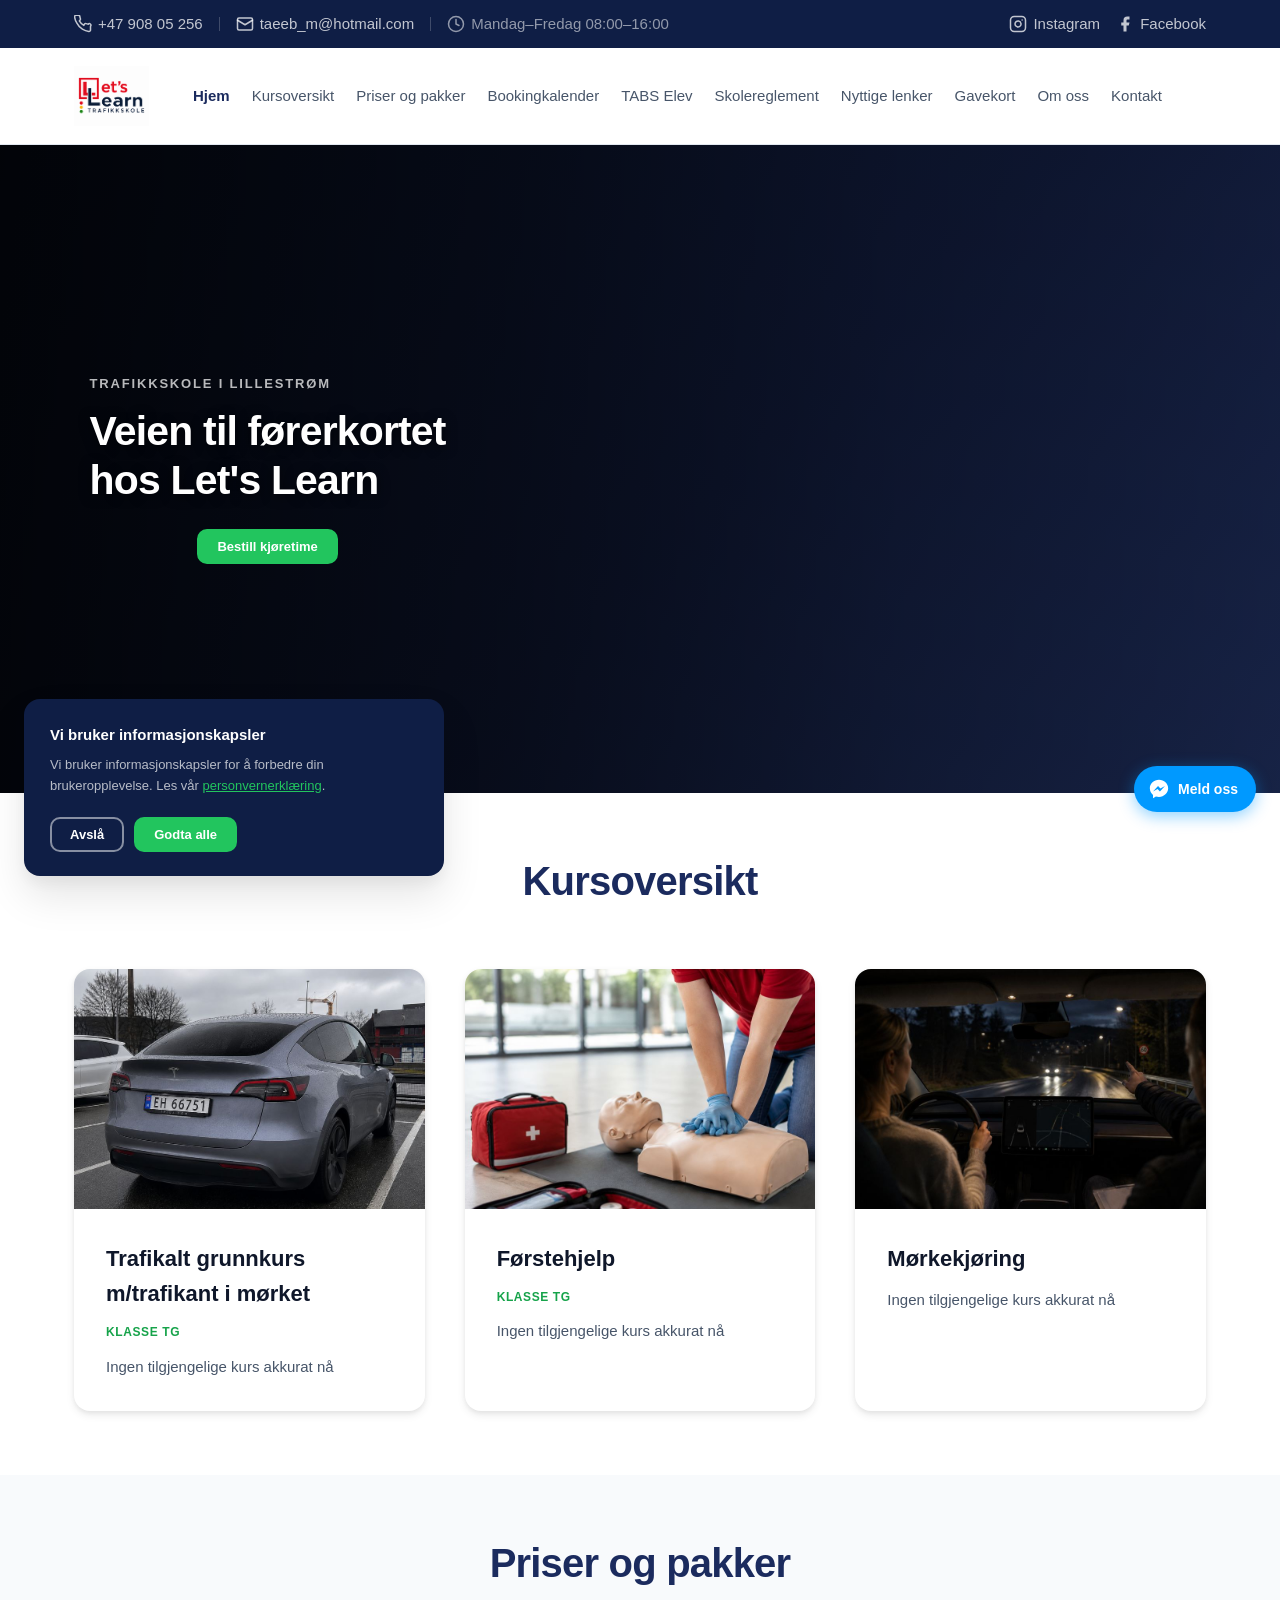
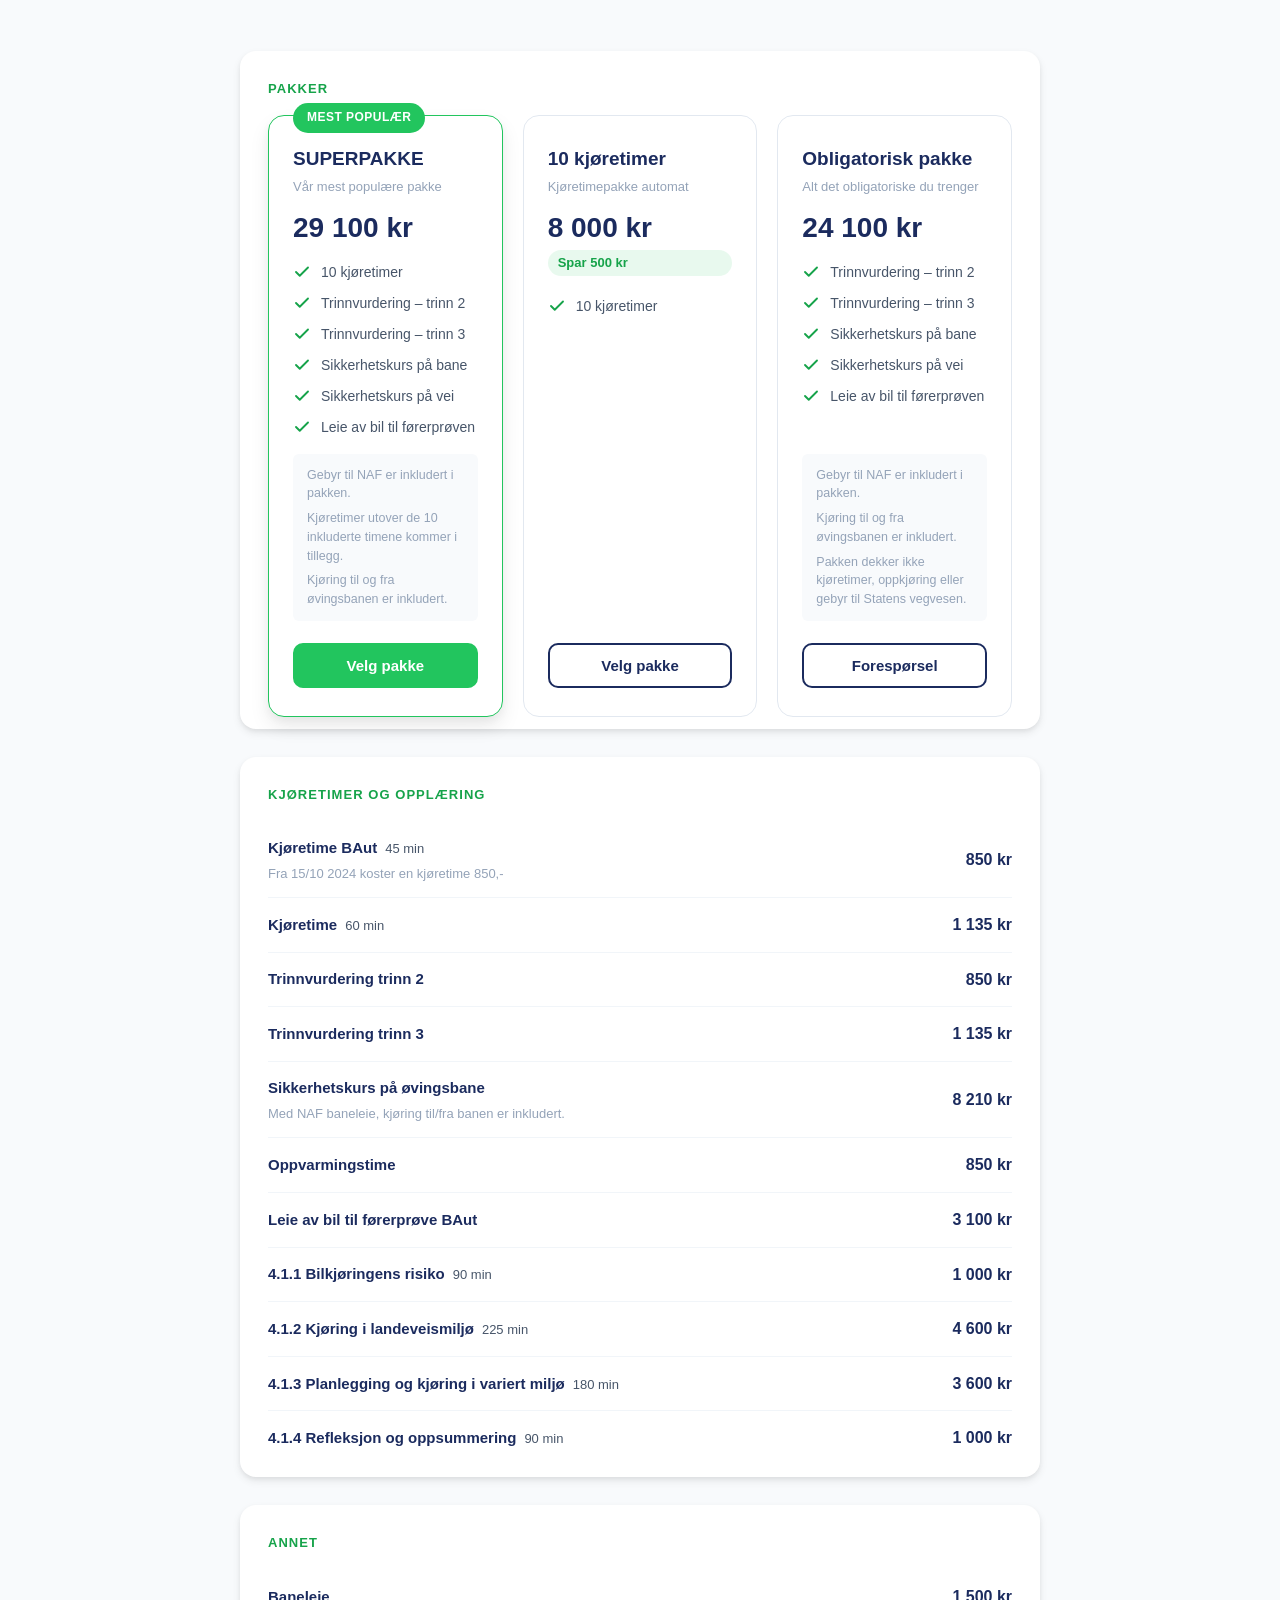
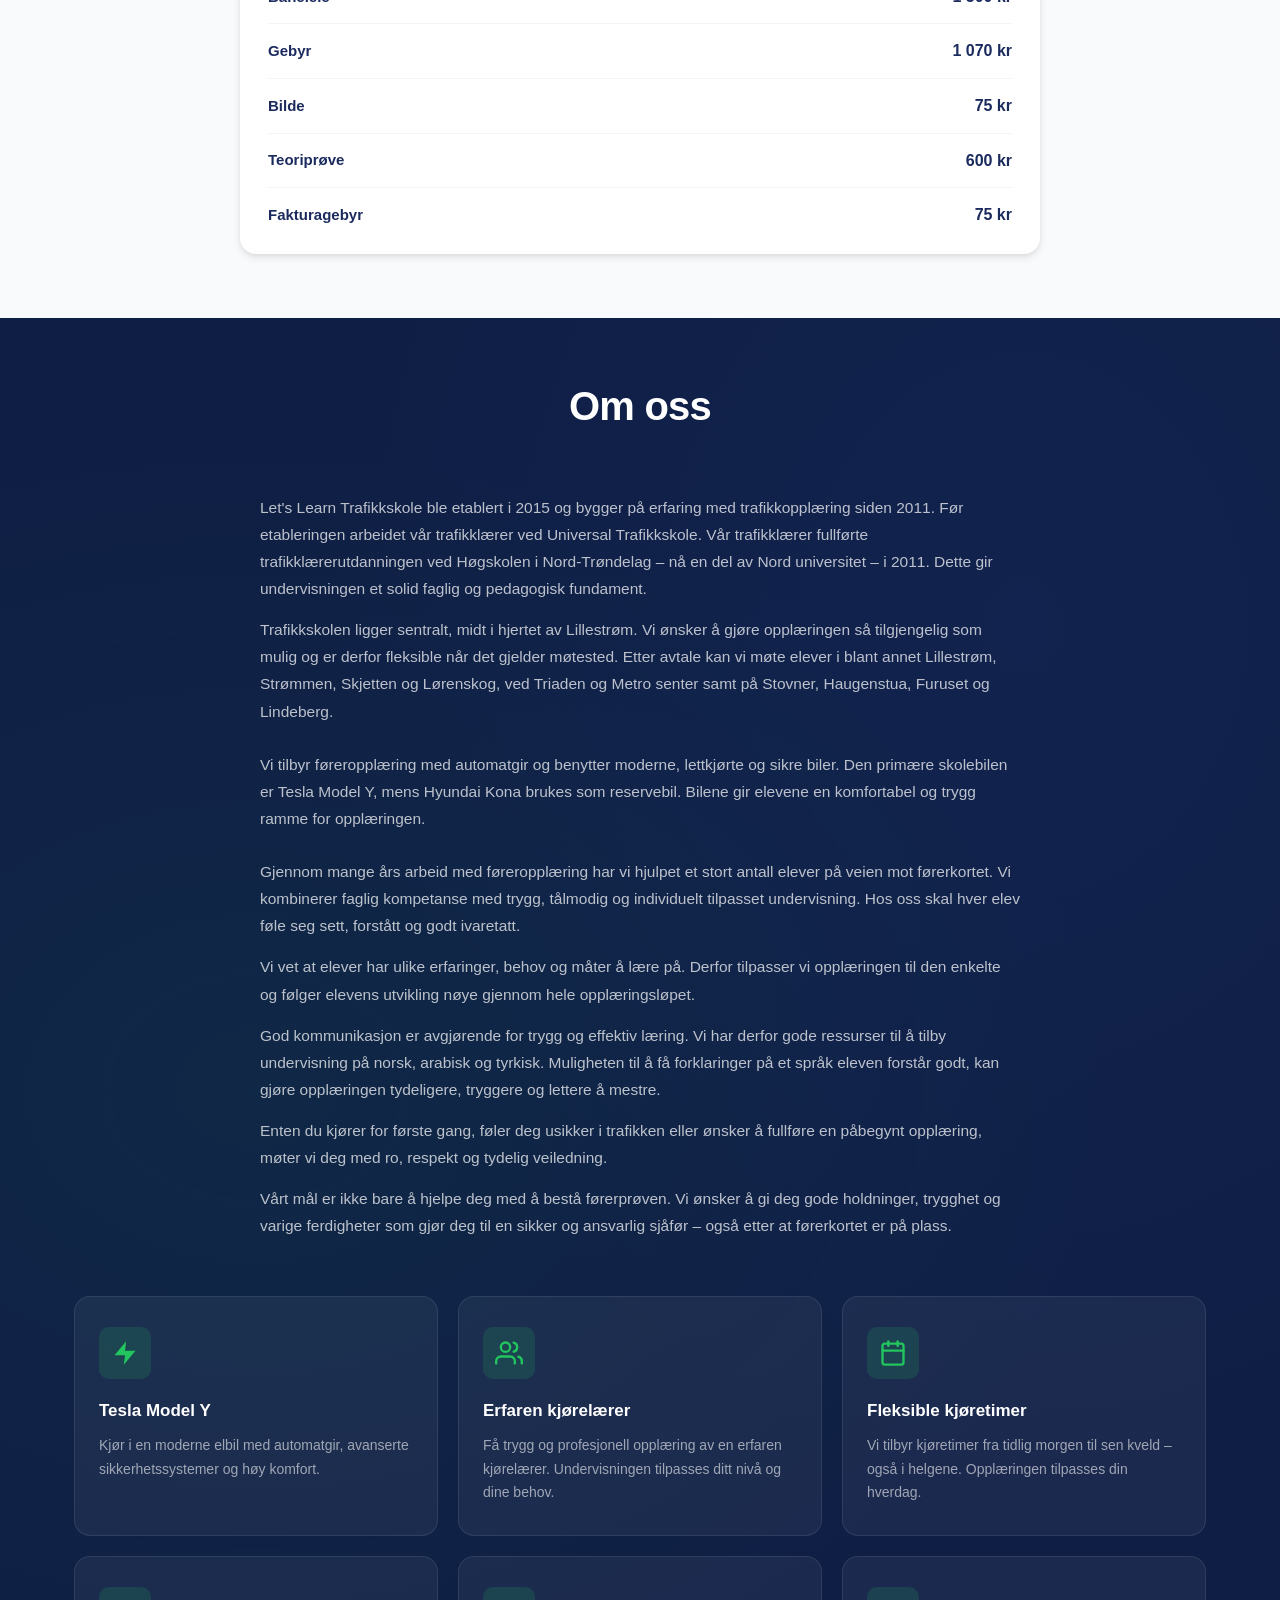
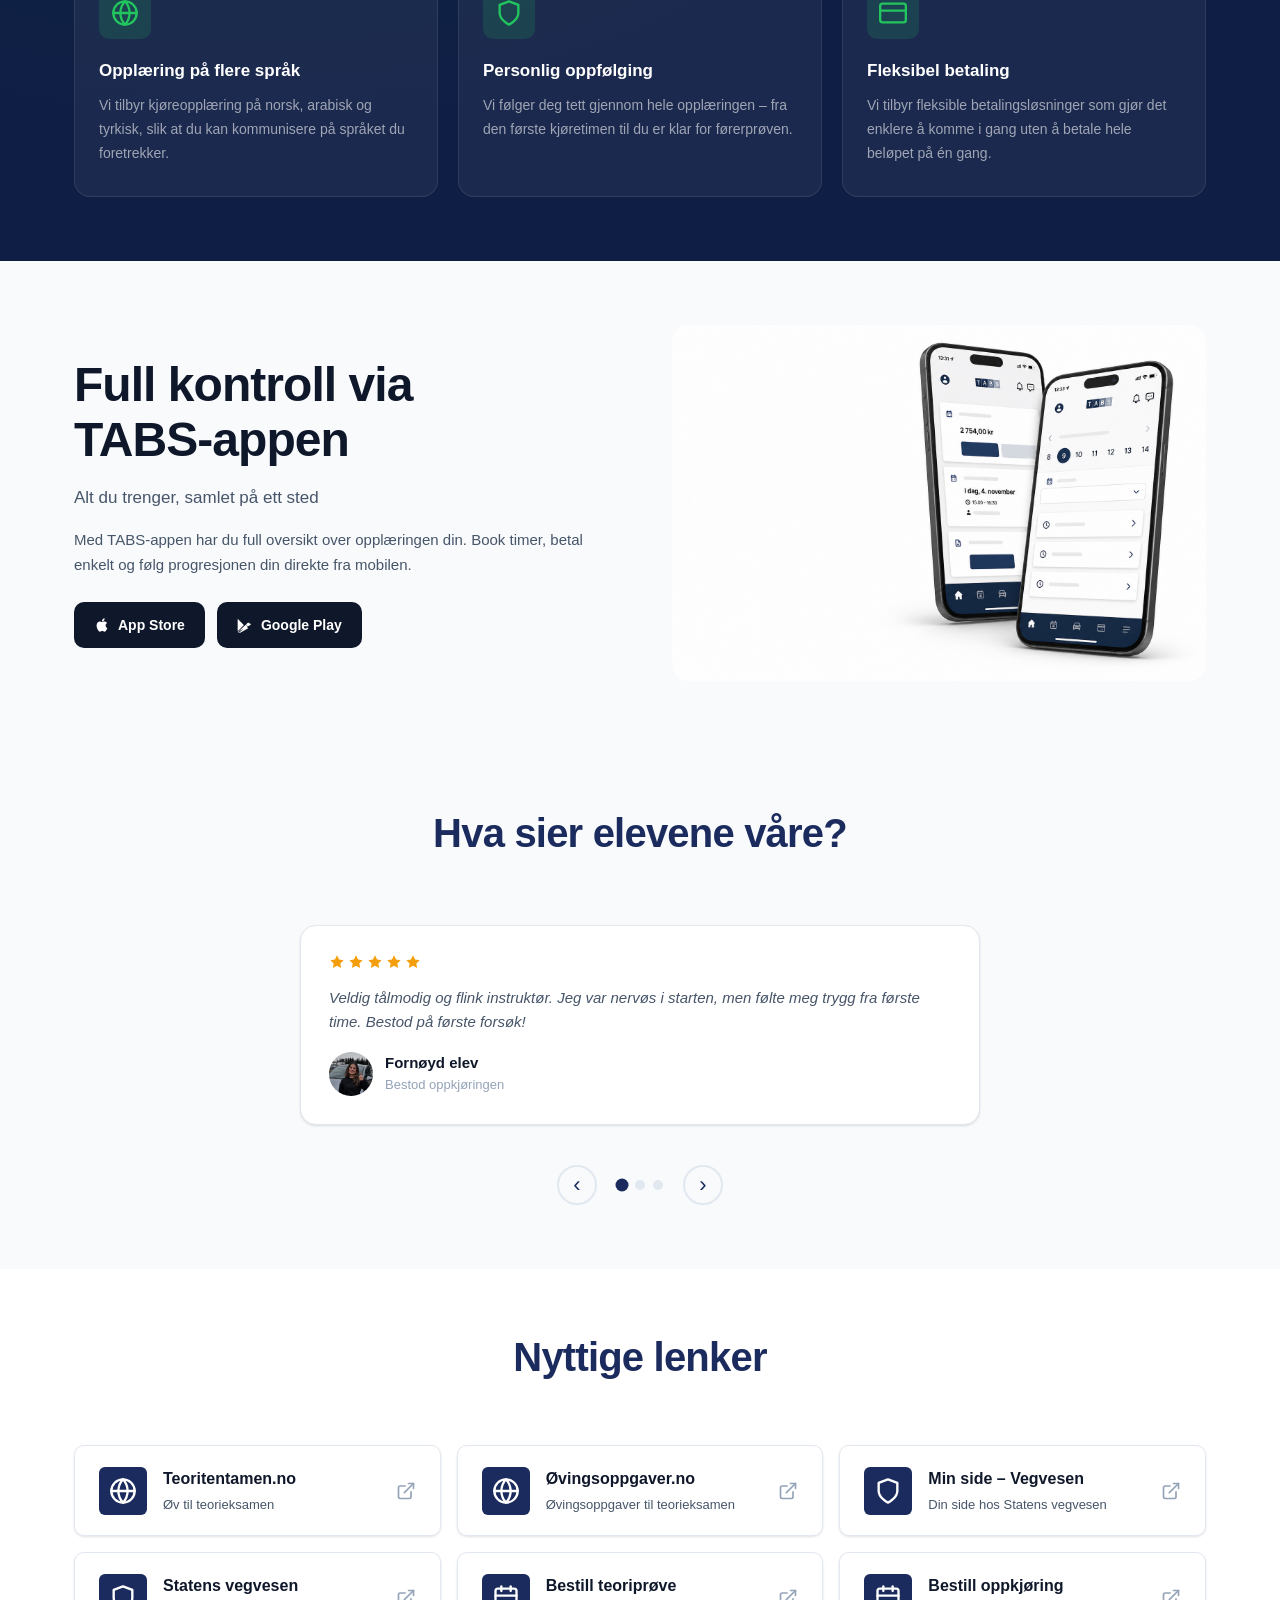
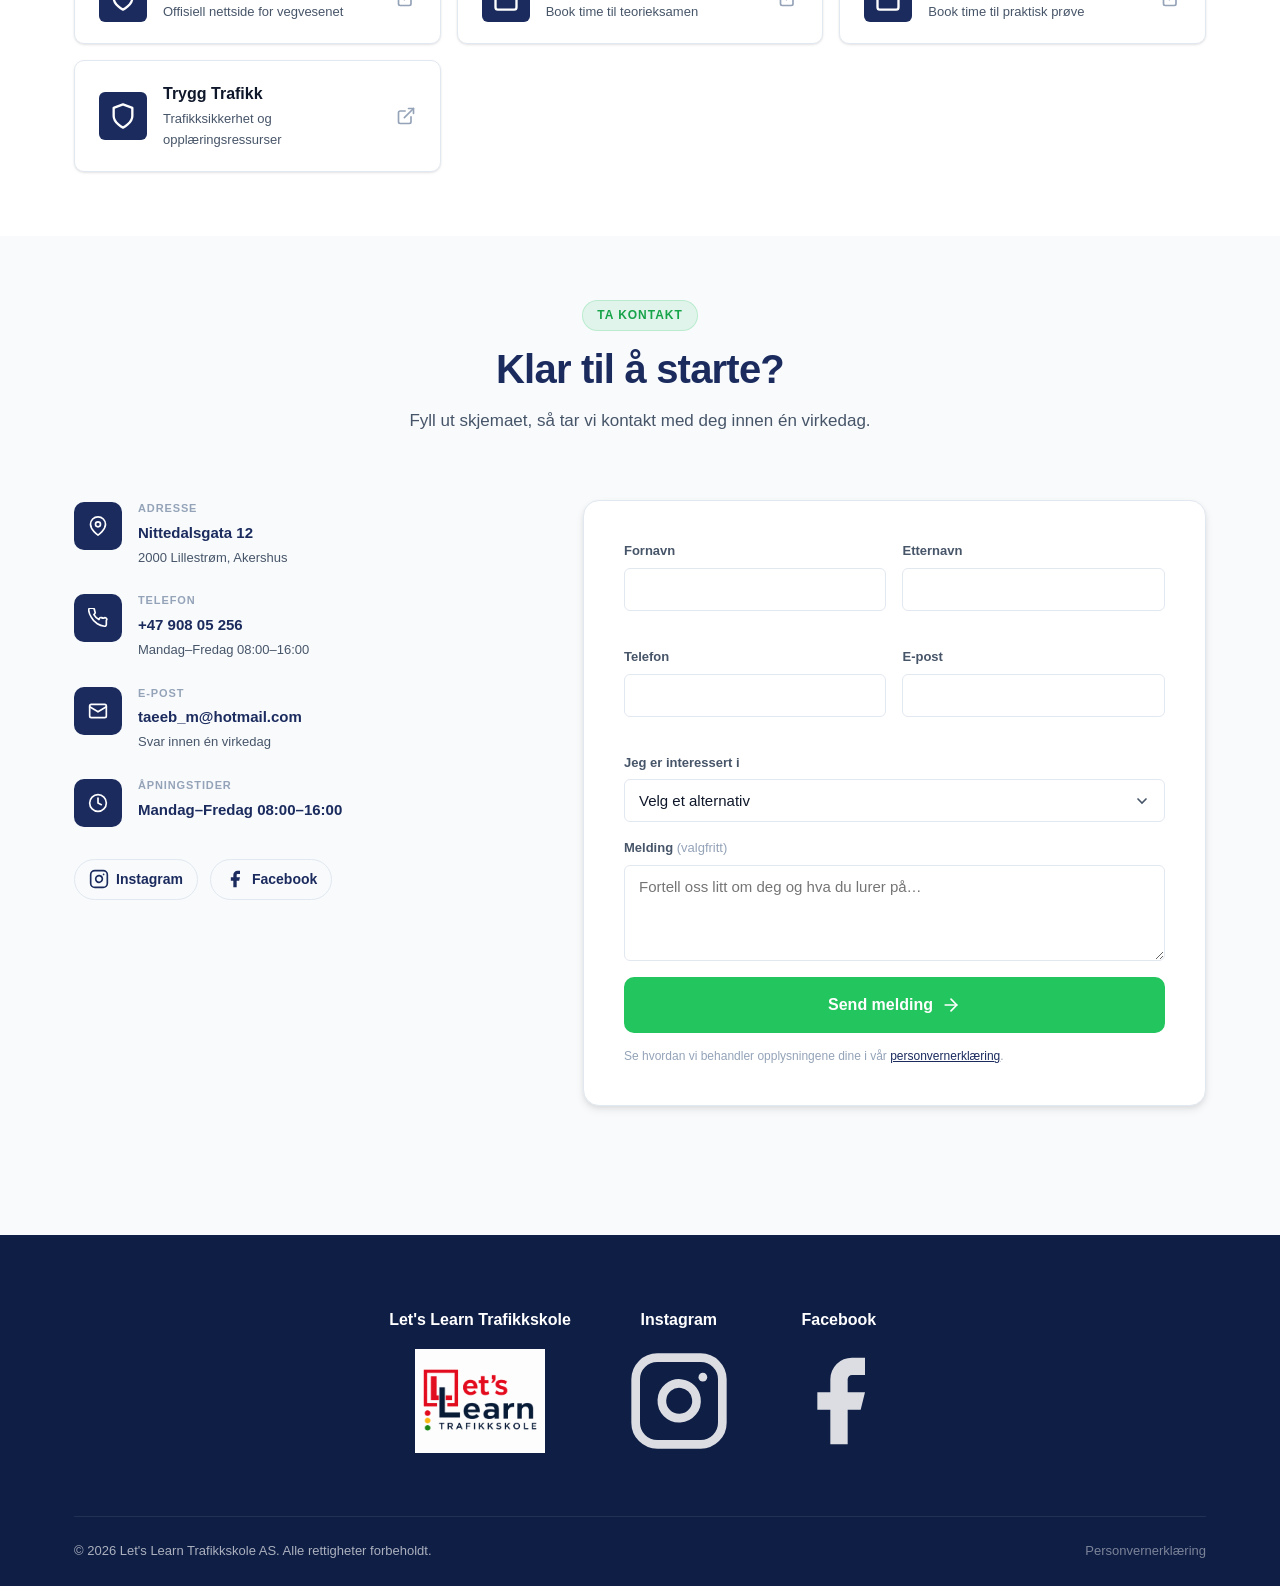
==== commit 3f929d4e: "Phase 4E: package cards + enquiry modal, new Om oss content, fleet/meta correction Adds a Driver.no-" ====
--- a/index.html
+++ b/index.html
@@ -1,11 +1,61 @@
 <!DOCTYPE html>
-<html lang="no">
+<html lang="nb">
 <head>
   <meta charset="UTF-8">
   <meta name="viewport" content="width=device-width, initial-scale=1.0">
   <title>Let's Learn Trafikkskole – Lillestrøm</title>
-  <meta name="description" content="Trafikkskole i Lillestrøm med Tesla Model Y. Undervisning på norsk, arabisk og tyrkisk. Book kjøretime enkelt via TABS.">
+  <meta name="description" content="Let's Learn Trafikkskole i Lillestrøm tilbyr kjøretimer, trafikalt grunnkurs og øvrige kurs med automatgir. Book enkelt via TABS.">
+  <link rel="canonical" href="https://letslearntrafikkskole.no/">
+
+  <link rel="icon" href="/favicon.ico" sizes="any">
+  <link rel="icon" type="image/png" sizes="32x32" href="/favicon-32x32.png">
+  <link rel="icon" type="image/png" sizes="16x16" href="/favicon-16x16.png">
+  <link rel="apple-touch-icon" href="/apple-touch-icon.png">
+
+  <meta property="og:type" content="website">
+  <meta property="og:url" content="https://letslearntrafikkskole.no/">
+  <meta property="og:site_name" content="Let's Learn Trafikkskole">
+  <meta property="og:locale" content="nb_NO">
+  <meta property="og:title" content="Let's Learn Trafikkskole – Lillestrøm">
+  <meta property="og:description" content="Let's Learn Trafikkskole i Lillestrøm tilbyr kjøretimer, trafikalt grunnkurs og øvrige kurs med automatgir. Book enkelt via TABS.">
+  <meta property="og:image" content="https://letslearntrafikkskole.no/images/social-share.jpg">
+  <meta property="og:image:alt" content="Let's Learn Trafikkskole logo">
+
+  <meta name="twitter:card" content="summary_large_image">
+  <meta name="twitter:title" content="Let's Learn Trafikkskole – Lillestrøm">
+  <meta name="twitter:description" content="Let's Learn Trafikkskole i Lillestrøm tilbyr kjøretimer, trafikalt grunnkurs og øvrige kurs med automatgir. Book enkelt via TABS.">
+  <meta name="twitter:image" content="https://letslearntrafikkskole.no/images/social-share.jpg">
+
   <link rel="stylesheet" href="css/style.css">
+
+  <script type="application/ld+json">
+  {
+    "@context": "https://schema.org",
+    "@type": "LocalBusiness",
+    "name": "Let's Learn Trafikkskole AS",
+    "url": "https://letslearntrafikkskole.no/",
+    "email": "taeeb_m@hotmail.com",
+    "telephone": "+4790805256",
+    "address": {
+      "@type": "PostalAddress",
+      "streetAddress": "Nittedalsgata 12",
+      "postalCode": "2000",
+      "addressLocality": "Lillestrøm",
+      "addressRegion": "Akershus",
+      "addressCountry": "NO"
+    },
+    "openingHoursSpecification": {
+      "@type": "OpeningHoursSpecification",
+      "dayOfWeek": ["Monday", "Tuesday", "Wednesday", "Thursday", "Friday"],
+      "opens": "08:00",
+      "closes": "16:00"
+    },
+    "sameAs": [
+      "https://www.instagram.com/lets_learn_trafikkskole_as/?hl=en",
+      "https://www.facebook.com/LetsLearntrafikkskole"
+    ]
+  }
+  </script>
 </head>
 <body>
 
@@ -437,7 +487,7 @@
           <p>Let's Learn Trafikkskole AS er behandlingsansvarlig for personopplysninger som samles inn via denne nettsiden. Kontakt: <a href="mailto:taeeb_m@hotmail.com">taeeb_m@hotmail.com</a>.</p>
 
           <h3>2. Hvilke opplysninger vi samler inn</h3>
-          <p>Når du fyller ut kontaktskjemaet, samler vi inn: fornavn, etternavn, telefonnummer, e-postadresse, hva du er interessert i, og eventuell melding du skriver.</p>
+          <p>Når du fyller ut kontaktskjemaet, samler vi inn: fornavn, etternavn, telefonnummer, e-postadresse, hva du er interessert i, og eventuell melding du skriver. Når du sender en pakkeforespørsel, samler vi inn: fornavn, etternavn, mobilnummer, e-postadresse, hvilken pakke du har valgt, samt eventuelt ønsket område/møtested, ønsket oppstart og tilleggsinfo du oppgir.</p>
 
           <h3>3. Hvorfor vi samler inn opplysningene</h3>
           <p>Opplysningene brukes til å besvare henvendelsen din og følge opp spørsmål om våre tjenester, kurs og kjøretimer.</p>
@@ -509,6 +559,90 @@
       </div>
     </div>
 
+    <!-- PACKAGE ENQUIRY MODAL — reuses the same [data-generic-modal] pattern as
+         Personvernerklæring/Skolereglement above; initGenericModals() handles
+         open/close/focus-trap/Escape/backdrop/scroll-lock automatically. -->
+    <div class="calendar-modal" id="pakkeModal" data-generic-modal aria-hidden="true">
+      <div class="calendar-modal__backdrop" data-modal-close></div>
+      <div class="calendar-modal__panel calendar-modal__panel--form" role="dialog" aria-modal="true" aria-labelledby="pakke-modal-heading">
+        <button type="button" class="calendar-modal__close" aria-label="Lukk pakkeforespørsel" data-modal-close>
+          <svg class="icon" aria-hidden="true"><use href="#icon-x"/></svg>
+        </button>
+        <div class="package-form-wrap">
+          <h2 id="pakke-modal-heading" class="package-form__heading">Bestill pakke</h2>
+          <p class="package-form__selected">Valgt pakke: <strong id="pakkeSelectedLabel">—</strong></p>
+
+          <form class="contact__form package-form" id="pakkeForm" novalidate action="https://formspree.io/f/meajgjdb" method="POST">
+            <input type="text" name="_gotcha" class="form__honeypot" tabindex="-1" autocomplete="off" aria-hidden="true">
+            <input type="hidden" name="type" value="Pakkeforespørsel">
+            <input type="hidden" name="valgt_pakke" id="pakkeValgtPakke" value="">
+            <input type="hidden" name="_subject" id="pakkeSubject" value="">
+
+            <div class="form__row">
+              <div class="form__group">
+                <label class="form__label" for="pakkeFornavn">Fornavn</label>
+                <input class="form__input" type="text" id="pakkeFornavn" name="fornavn" autocomplete="given-name" required>
+              </div>
+              <div class="form__group">
+                <label class="form__label" for="pakkeEtternavn">Etternavn</label>
+                <input class="form__input" type="text" id="pakkeEtternavn" name="etternavn" autocomplete="family-name" required>
+              </div>
+            </div>
+            <div class="form__row">
+              <div class="form__group">
+                <label class="form__label" for="pakkeMobil">Mobil</label>
+                <input class="form__input" type="tel" id="pakkeMobil" name="mobil" autocomplete="tel" required>
+              </div>
+              <div class="form__group">
+                <label class="form__label" for="pakkeEmail">E-post</label>
+                <input class="form__input" type="email" id="pakkeEmail" name="email" autocomplete="email" required>
+              </div>
+            </div>
+            <div class="form__group">
+              <label class="form__label" for="pakkeOmrade">
+                Ønsket område/møtested <span class="form__optional">(valgfritt)</span>
+              </label>
+              <input class="form__input" type="text" id="pakkeOmrade" name="omrade" placeholder="F.eks. Lillestrøm, Strømmen, Skjetten…">
+            </div>
+            <div class="form__group">
+              <label class="form__label" for="pakkeOppstart">
+                Når ønsker du å starte? <span class="form__optional">(valgfritt)</span>
+              </label>
+              <select class="form__select" id="pakkeOppstart" name="onsket_oppstart">
+                <option value="">Velg et alternativ</option>
+                <option value="Snarest">Snarest</option>
+                <option value="Innen 1 måned">Innen 1 måned</option>
+                <option value="Fleksibel">Fleksibel</option>
+              </select>
+            </div>
+            <div class="form__group">
+              <label class="form__label" for="pakkeMelding">
+                Tilleggsinfo <span class="form__optional">(valgfritt)</span>
+              </label>
+              <textarea class="form__textarea" id="pakkeMelding" name="melding" rows="3" placeholder="Noe mer vi bør vite?"></textarea>
+            </div>
+
+            <button type="submit" class="btn btn--primary btn--lg btn--full form__submit">
+              <span>Send forespørsel</span>
+              <svg class="icon" aria-hidden="true"><use href="#icon-arrow-right"/></svg>
+            </button>
+            <p class="form__privacy">Dette er en forespørsel, ikke en bekreftet bestilling — skolen tar kontakt med deg. Se hvordan vi behandler opplysningene dine i vår <a href="#" data-modal-target="personvernModal">personvernerklæring</a>.</p>
+            <div class="form__success" id="pakkeFormSuccess" hidden role="status">
+              <svg class="icon" aria-hidden="true"><use href="#icon-check"/></svg>
+              <strong>Takk for forespørselen! Vi tar kontakt med deg innen én virkedag.</strong>
+            </div>
+            <div class="form__error" id="pakkeFormError" hidden role="alert">
+              <div class="form__error-head">
+                <svg class="icon" aria-hidden="true"><use href="#icon-x"/></svg>
+                <strong>Beklager, forespørselen kunne ikke sendes.</strong>
+              </div>
+              <span>Prøv igjen eller kontakt oss direkte på telefon eller e-post.</span>
+            </div>
+          </form>
+        </div>
+      </div>
+    </div>
+
     <!-- PRICING -->
     <section class="section pricing" id="priser" aria-labelledby="pricing-heading">
       <div class="container">
@@ -525,6 +659,64 @@
         -->
         <div class="pricing__panel">
 
+          <div class="pricing__group pricing__group--packages">
+            <h3 class="pricing__group-title">Pakker</h3>
+            <div class="package-grid">
+
+              <div class="package-card package-card--featured">
+                <span class="package-card__badge">Mest populær</span>
+                <h4 class="package-card__title">SUPERPAKKE</h4>
+                <p class="package-card__subtitle">Vår mest populære pakke</p>
+                <p class="package-card__price">29 100 kr</p>
+                <ul class="package-card__list">
+                  <li><svg class="icon" aria-hidden="true"><use href="#icon-check"/></svg>10 kjøretimer</li>
+                  <li><svg class="icon" aria-hidden="true"><use href="#icon-check"/></svg>Trinnvurdering – trinn 2</li>
+                  <li><svg class="icon" aria-hidden="true"><use href="#icon-check"/></svg>Trinnvurdering – trinn 3</li>
+                  <li><svg class="icon" aria-hidden="true"><use href="#icon-check"/></svg>Sikkerhetskurs på bane</li>
+                  <li><svg class="icon" aria-hidden="true"><use href="#icon-check"/></svg>Sikkerhetskurs på vei</li>
+                  <li><svg class="icon" aria-hidden="true"><use href="#icon-check"/></svg>Leie av bil til førerprøven</li>
+                </ul>
+                <ul class="package-card__notes">
+                  <li>Gebyr til NAF er inkludert i pakken.</li>
+                  <li>Kjøretimer utover de 10 inkluderte timene kommer i tillegg.</li>
+                  <li>Kjøring til og fra øvingsbanen er inkludert.</li>
+                </ul>
+                <button type="button" class="btn btn--primary btn--full package-card__cta" data-modal-target="pakkeModal" data-package="superpakke">Velg pakke</button>
+              </div>
+
+              <div class="package-card">
+                <h4 class="package-card__title">10 kjøretimer</h4>
+                <p class="package-card__subtitle">Kjøretimepakke automat</p>
+                <p class="package-card__price">8 000 kr</p>
+                <span class="package-card__saving">Spar 500 kr</span>
+                <ul class="package-card__list">
+                  <li><svg class="icon" aria-hidden="true"><use href="#icon-check"/></svg>10 kjøretimer</li>
+                </ul>
+                <button type="button" class="btn btn--outline btn--full package-card__cta" data-modal-target="pakkeModal" data-package="kjoretimepakke">Velg pakke</button>
+              </div>
+
+              <div class="package-card">
+                <h4 class="package-card__title">Obligatorisk pakke</h4>
+                <p class="package-card__subtitle">Alt det obligatoriske du trenger</p>
+                <p class="package-card__price">24 100 kr</p>
+                <ul class="package-card__list">
+                  <li><svg class="icon" aria-hidden="true"><use href="#icon-check"/></svg>Trinnvurdering – trinn 2</li>
+                  <li><svg class="icon" aria-hidden="true"><use href="#icon-check"/></svg>Trinnvurdering – trinn 3</li>
+                  <li><svg class="icon" aria-hidden="true"><use href="#icon-check"/></svg>Sikkerhetskurs på bane</li>
+                  <li><svg class="icon" aria-hidden="true"><use href="#icon-check"/></svg>Sikkerhetskurs på vei</li>
+                  <li><svg class="icon" aria-hidden="true"><use href="#icon-check"/></svg>Leie av bil til førerprøven</li>
+                </ul>
+                <ul class="package-card__notes">
+                  <li>Gebyr til NAF er inkludert i pakken.</li>
+                  <li>Kjøring til og fra øvingsbanen er inkludert.</li>
+                  <li>Pakken dekker ikke kjøretimer, oppkjøring eller gebyr til Statens vegvesen.</li>
+                </ul>
+                <button type="button" class="btn btn--outline btn--full package-card__cta" data-modal-target="pakkeModal" data-package="obligatorisk">Forespørsel</button>
+              </div>
+
+            </div>
+          </div>
+
           <div class="pricing__group">
             <h3 class="pricing__group-title">Kjøretimer og opplæring</h3>
             <div class="pricing__rows">
@@ -624,14 +816,6 @@
               </div>
             </div>
           </div>
-
-          <!--
-            PAKKER — venter på fullstendig informasjon fra Taeeb.
-            Bekreftet så langt: "Pakkeløsning 1: 10 × Kjøretime" (pris
-            og øvrig innhold ukjent). Legg til en ny .pricing__group
-            her, i samme mønster som gruppene over, når innhold og
-            pris er bekreftet. Ikke publiser før da.
-          -->
 
         </div>
       </div>
@@ -643,36 +827,54 @@
         <div class="section__header section__header--light">
           <h2 class="section__title section__title--light" id="why-heading">Om oss</h2>
         </div>
+
+        <div class="om-oss__intro">
+          <div class="om-oss__block">
+            <p>Let's Learn Trafikkskole ble etablert i 2015 og bygger på erfaring med trafikkopplæring siden 2011. Før etableringen arbeidet vår trafikklærer ved Universal Trafikkskole. Vår trafikklærer fullførte trafikklærerutdanningen ved Høgskolen i Nord-Trøndelag – nå en del av Nord universitet – i 2011. Dette gir undervisningen et solid faglig og pedagogisk fundament.</p>
+            <p>Trafikkskolen ligger sentralt, midt i hjertet av Lillestrøm. Vi ønsker å gjøre opplæringen så tilgjengelig som mulig og er derfor fleksible når det gjelder møtested. Etter avtale kan vi møte elever i blant annet Lillestrøm, Strømmen, Skjetten og Lørenskog, ved Triaden og Metro senter samt på Stovner, Haugenstua, Furuset og Lindeberg.</p>
+          </div>
+          <div class="om-oss__block">
+            <p>Vi tilbyr føreropplæring med automatgir og benytter moderne, lettkjørte og sikre biler. Den primære skolebilen er Tesla Model Y, mens Hyundai Kona brukes som reservebil. Bilene gir elevene en komfortabel og trygg ramme for opplæringen.</p>
+          </div>
+          <div class="om-oss__block">
+            <p>Gjennom mange års arbeid med føreropplæring har vi hjulpet et stort antall elever på veien mot førerkortet. Vi kombinerer faglig kompetanse med trygg, tålmodig og individuelt tilpasset undervisning. Hos oss skal hver elev føle seg sett, forstått og godt ivaretatt.</p>
+            <p>Vi vet at elever har ulike erfaringer, behov og måter å lære på. Derfor tilpasser vi opplæringen til den enkelte og følger elevens utvikling nøye gjennom hele opplæringsløpet.</p>
+            <p>God kommunikasjon er avgjørende for trygg og effektiv læring. Vi har derfor gode ressurser til å tilby undervisning på norsk, arabisk og tyrkisk. Muligheten til å få forklaringer på et språk eleven forstår godt, kan gjøre opplæringen tydeligere, tryggere og lettere å mestre.</p>
+            <p>Enten du kjører for første gang, føler deg usikker i trafikken eller ønsker å fullføre en påbegynt opplæring, møter vi deg med ro, respekt og tydelig veiledning.</p>
+            <p>Vårt mål er ikke bare å hjelpe deg med å bestå førerprøven. Vi ønsker å gi deg gode holdninger, trygghet og varige ferdigheter som gjør deg til en sikker og ansvarlig sjåfør – også etter at førerkortet er på plass.</p>
+          </div>
+        </div>
+
         <div class="why-us__grid">
           <div class="feature-card reveal">
             <div class="feature-card__icon"><svg class="icon icon--lg" aria-hidden="true"><use href="#icon-zap"/></svg></div>
             <h3 class="feature-card__title">Tesla Model Y</h3>
-            <p class="feature-card__text">Kjør i en moderne elbil med automatgir, avanserte sikkerhetssystemer og en komfortabel kjøreopplevelse.</p>
+            <p class="feature-card__text">Kjør i en moderne elbil med automatgir, avanserte sikkerhetssystemer og høy komfort.</p>
           </div>
           <div class="feature-card reveal">
             <div class="feature-card__icon"><svg class="icon icon--lg" aria-hidden="true"><use href="#icon-users"/></svg></div>
-            <h3 class="feature-card__title">Erfaren instruktør</h3>
-            <p class="feature-card__text">Mange år erfaring og hundrevis av elever som har bestått føreropplæringen. Din trygghet og mestring er alt som teller.</p>
+            <h3 class="feature-card__title">Erfaren kjørelærer</h3>
+            <p class="feature-card__text">Få trygg og profesjonell opplæring av en erfaren kjørelærer. Undervisningen tilpasses ditt nivå og dine behov.</p>
           </div>
           <div class="feature-card reveal">
             <div class="feature-card__icon"><svg class="icon icon--lg" aria-hidden="true"><use href="#icon-calendar"/></svg></div>
-            <h3 class="feature-card__title">Fleksibel timeplan</h3>
-            <p class="feature-card__text">Timer fra tidlig morgen til sen kveld, og i helgene. Din hverdag bestemmer, ikke vår åpningstid.</p>
+            <h3 class="feature-card__title">Fleksible kjøretimer</h3>
+            <p class="feature-card__text">Vi tilbyr kjøretimer fra tidlig morgen til sen kveld – også i helgene. Opplæringen tilpasses din hverdag.</p>
           </div>
           <div class="feature-card reveal">
             <div class="feature-card__icon"><svg class="icon icon--lg" aria-hidden="true"><use href="#icon-globe"/></svg></div>
-            <h3 class="feature-card__title">Flerspråklig</h3>
-            <p class="feature-card__text">Vi tilbyr undervisning på norsk, arabisk og tyrkisk – kommunikasjon på ditt foretrukne språk.</p>
+            <h3 class="feature-card__title">Opplæring på flere språk</h3>
+            <p class="feature-card__text">Vi tilbyr kjøreopplæring på norsk, arabisk og tyrkisk, slik at du kan kommunisere på språket du foretrekker.</p>
           </div>
           <div class="feature-card reveal">
             <div class="feature-card__icon"><svg class="icon icon--lg" aria-hidden="true"><use href="#icon-shield"/></svg></div>
             <h3 class="feature-card__title">Personlig oppfølging</h3>
-            <p class="feature-card__text">Vi følger deg tett gjennom hele prosessen – fra første time til du holder førerkortet i hånden.</p>
+            <p class="feature-card__text">Vi følger deg tett gjennom hele opplæringen – fra den første kjøretimen til du er klar for førerprøven.</p>
           </div>
           <div class="feature-card reveal">
             <div class="feature-card__icon"><svg class="icon icon--lg" aria-hidden="true"><use href="#icon-credit-card"/></svg></div>
-            <h3 class="feature-card__title">Delbetaling</h3>
-            <p class="feature-card__text">Vi tilbyr fleksible betalingsløsninger som gjør det enklere å komme i gang uten å betale alt på én gang.</p>
+            <h3 class="feature-card__title">Fleksibel betaling</h3>
+            <p class="feature-card__text">Vi tilbyr fleksible betalingsløsninger som gjør det enklere å komme i gang uten å betale hele beløpet på én gang.</p>
           </div>
         </div>
       </div>
--- a/css/style.css
+++ b/css/style.css
@@ -654,6 +654,131 @@
 }
 .feature-card__title { font-size: 17px; font-weight: 700; color: var(--white); margin-bottom: 10px; }
 .feature-card__text  { font-size: 14px; color: rgba(255,255,255,.58); line-height: 1.7; }
+
+.om-oss__intro {
+  max-width: 760px;
+  margin: 0 auto 56px;
+  display: flex;
+  flex-direction: column;
+  gap: 26px;
+}
+.om-oss__block { display: flex; flex-direction: column; gap: 14px; }
+.om-oss__intro p {
+  font-size: 15.5px;
+  line-height: 1.75;
+  color: rgba(255,255,255,.72);
+  margin: 0;
+}
+
+/* ============================================================
+   PACKAGE CARDS
+   ============================================================ */
+.pricing__group--packages { padding-bottom: 28px; }
+
+.package-grid {
+  display: grid;
+  grid-template-columns: repeat(3, 1fr);
+  gap: 20px;
+}
+
+.package-card {
+  display: flex;
+  flex-direction: column;
+  background: var(--white);
+  border: 1.5px solid var(--gray-200);
+  border-radius: var(--radius-lg);
+  padding: 28px 24px;
+  position: relative;
+}
+.package-card--featured {
+  border-color: var(--green);
+  box-shadow: var(--shadow-lg);
+}
+
+.package-card__badge {
+  position: absolute;
+  top: -13px;
+  left: 24px;
+  background: var(--green);
+  color: var(--white);
+  font-size: 12px;
+  font-weight: 700;
+  text-transform: uppercase;
+  letter-spacing: .04em;
+  padding: 5px 14px;
+  border-radius: var(--radius-full);
+}
+
+.package-card__title { font-size: 19px; font-weight: 800; color: var(--navy); margin-bottom: 2px; }
+.package-card__subtitle { font-size: 13px; color: var(--gray-400); margin-bottom: 16px; }
+.package-card__price { font-size: 28px; font-weight: 800; color: var(--navy); line-height: 1; }
+.package-card__saving {
+  display: inline-block;
+  font-size: 13px;
+  font-weight: 700;
+  color: var(--green-dark);
+  background: rgba(34,197,94,.1);
+  border-radius: var(--radius-full);
+  padding: 3px 10px;
+  margin-top: 8px;
+}
+
+.package-card__list {
+  list-style: none;
+  margin: 20px 0 0;
+  padding: 0;
+  display: flex;
+  flex-direction: column;
+  gap: 10px;
+  flex-grow: 1;
+}
+.package-card__list li {
+  display: flex;
+  align-items: flex-start;
+  gap: 10px;
+  font-size: 14px;
+  color: var(--gray-600);
+  line-height: 1.5;
+}
+.package-card__list .icon { width: 18px; height: 18px; flex-shrink: 0; color: var(--green-dark); margin-top: 1px; }
+
+.package-card__notes {
+  list-style: none;
+  margin: 16px 0 0;
+  padding: 12px 14px;
+  background: var(--gray-50);
+  border-radius: var(--radius-sm);
+  display: flex;
+  flex-direction: column;
+  gap: 6px;
+}
+.package-card__notes li { font-size: 12.5px; color: var(--gray-400); line-height: 1.5; }
+
+.package-card__cta { margin-top: 22px; }
+
+@media (max-width: 1023px) {
+  .package-grid { grid-template-columns: 1fr; }
+}
+
+/* ============================================================
+   PACKAGE ENQUIRY MODAL
+   ============================================================ */
+.calendar-modal__panel--form { width: min(94vw, 560px); }
+
+.package-form-wrap { max-width: 480px; margin-inline: auto; }
+.package-form__heading { font-size: 22px; font-weight: 800; color: var(--navy); margin-bottom: 6px; }
+.package-form__selected { font-size: 14px; color: var(--gray-600); margin-bottom: 24px; }
+.package-form__selected strong { color: var(--navy); }
+
+.package-form { background: none; box-shadow: none; border: none; padding: 0; }
+
+/* Personvernerklæring/Skolereglement can be opened from inside the package
+   modal (privacy link); they must render above it, not behind it, since
+   both share the same .calendar-modal.is-open z-index by default. */
+#personvernModal.is-open,
+#skolereglementModal.is-open {
+  z-index: 2100;
+}
 
 /* ============================================================
    PRICING
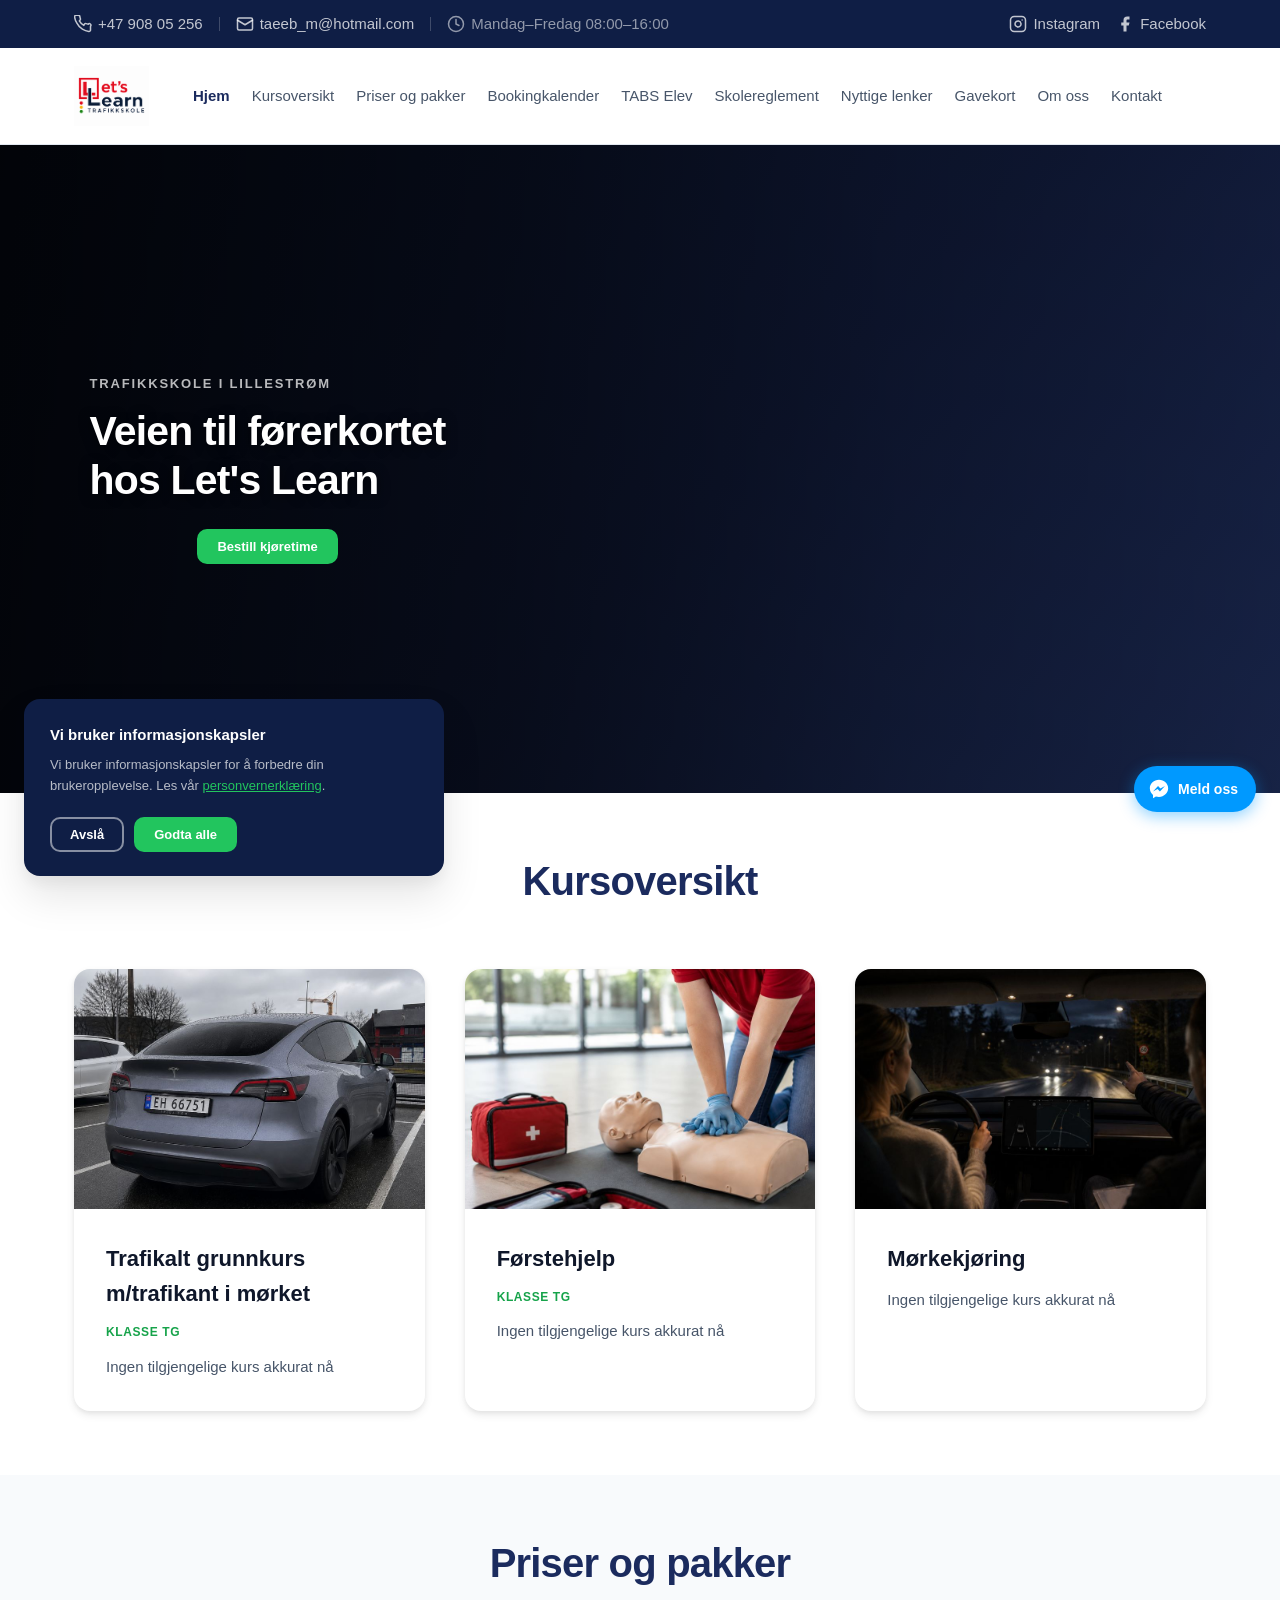
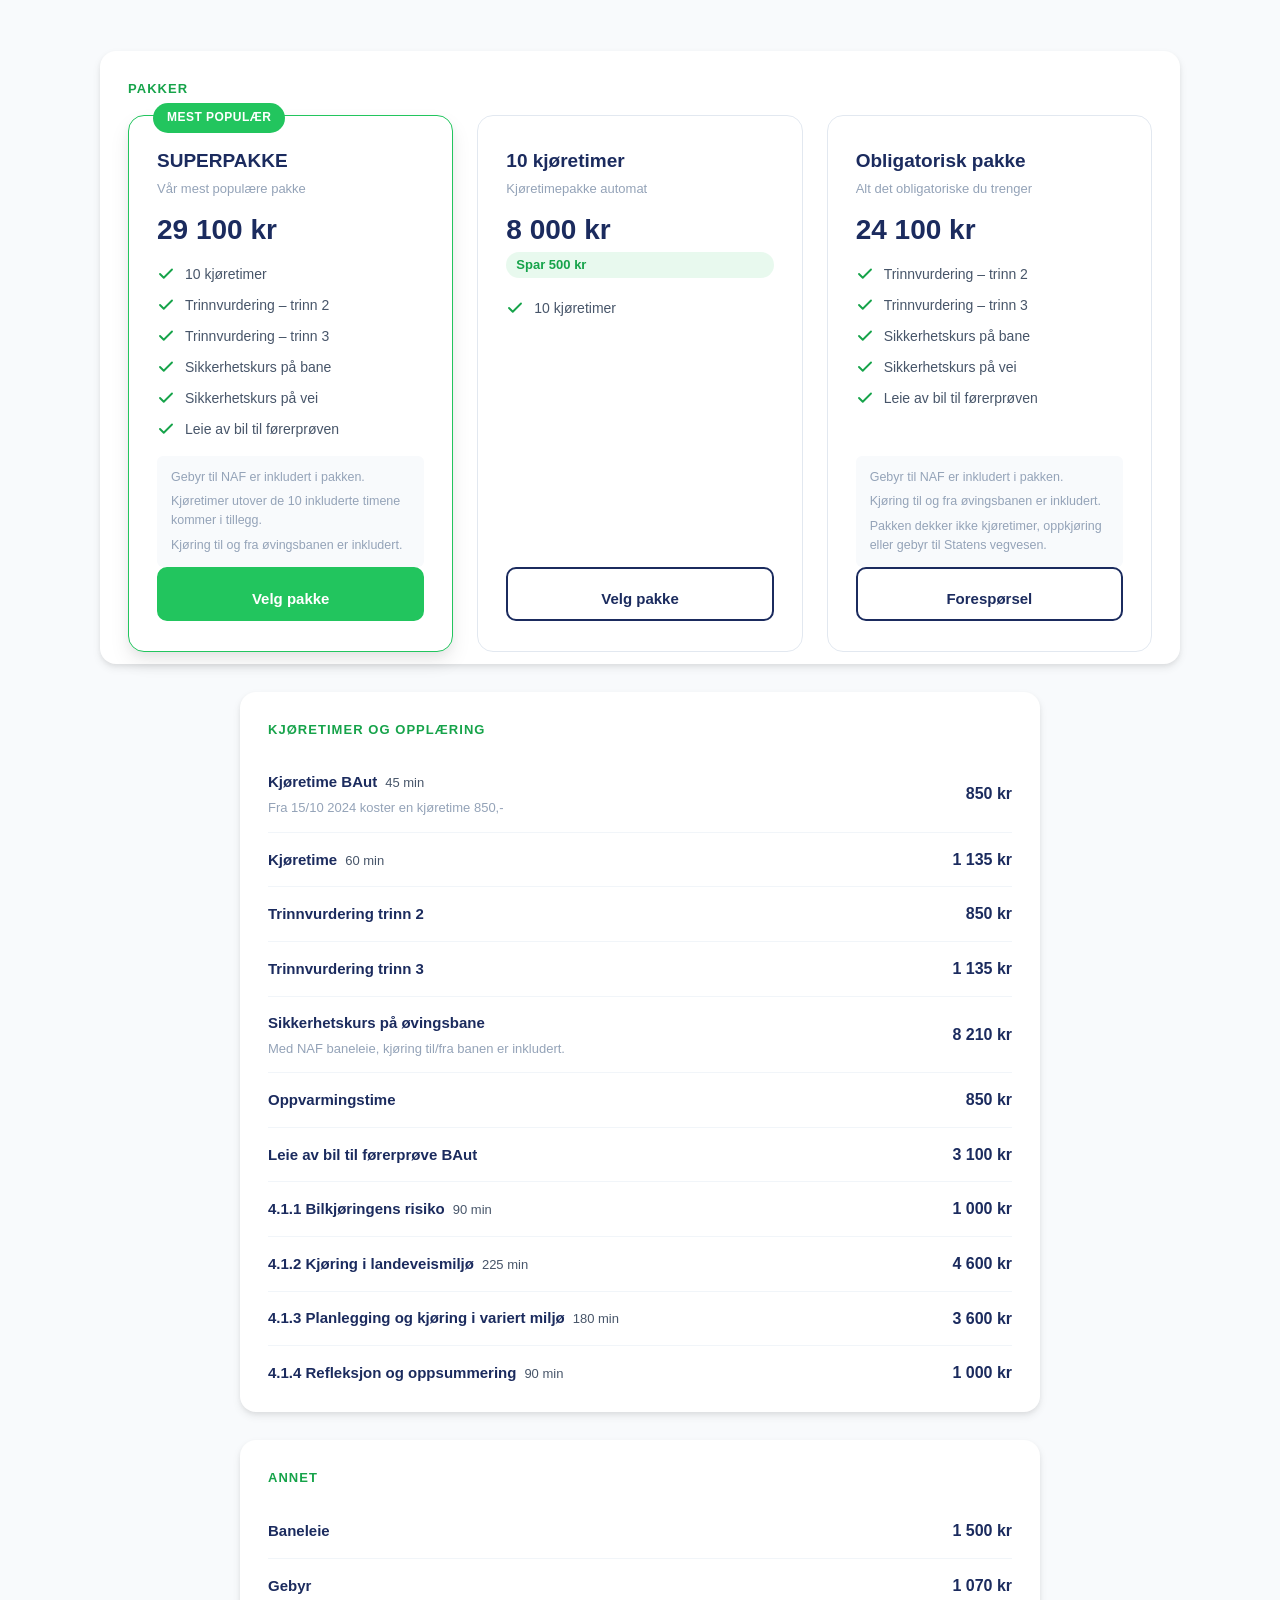
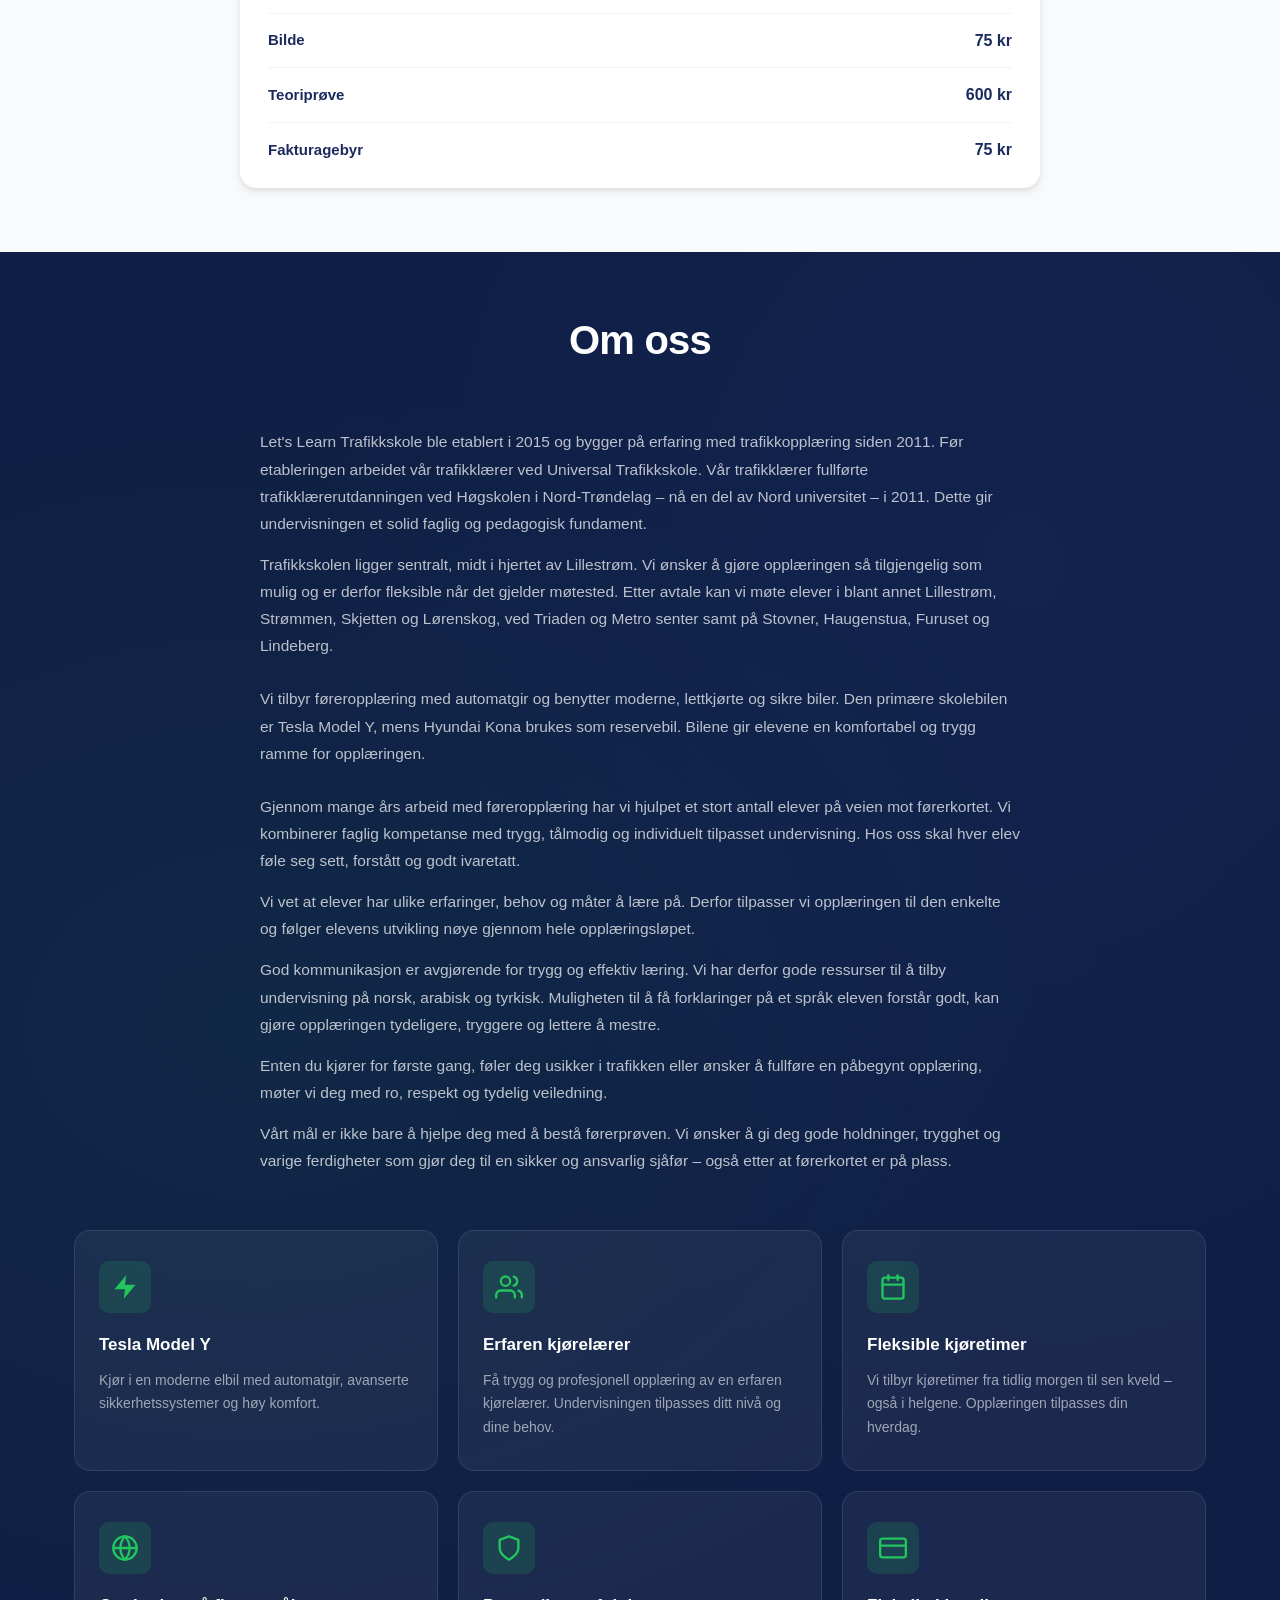
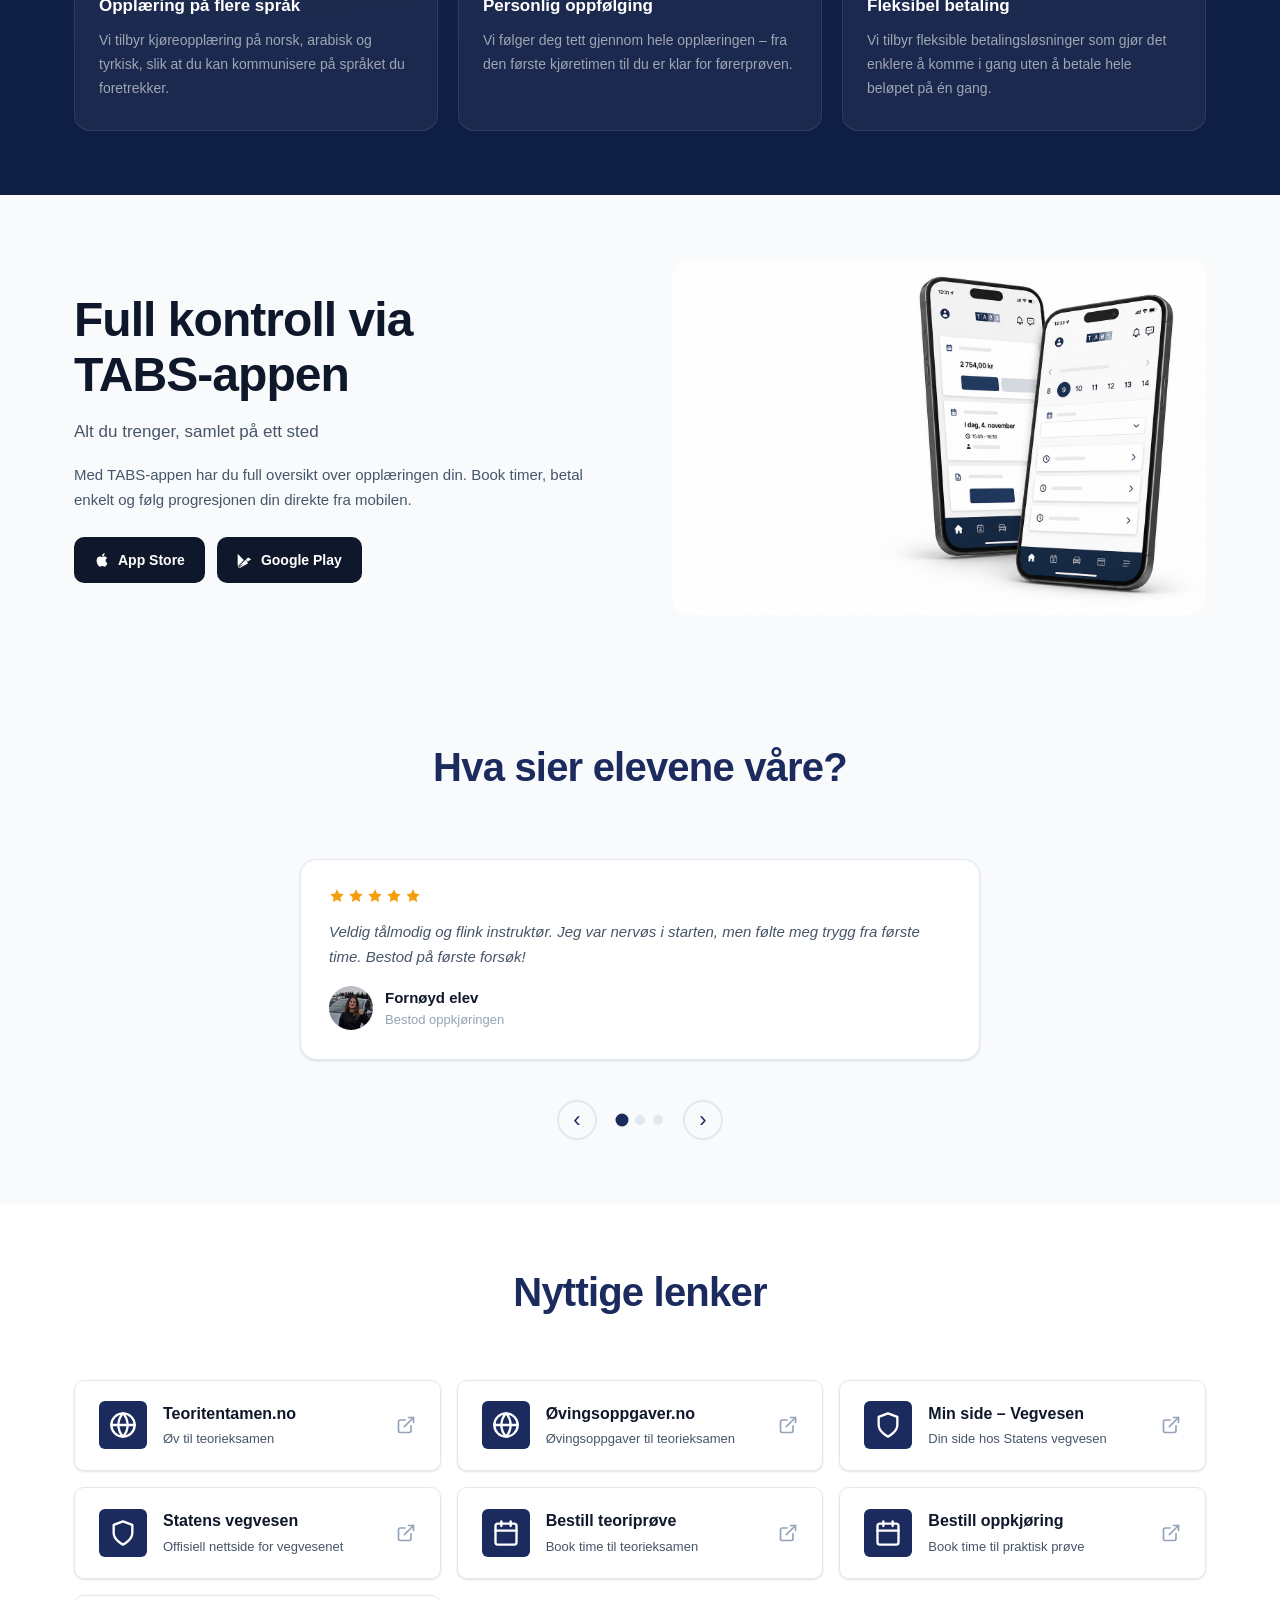
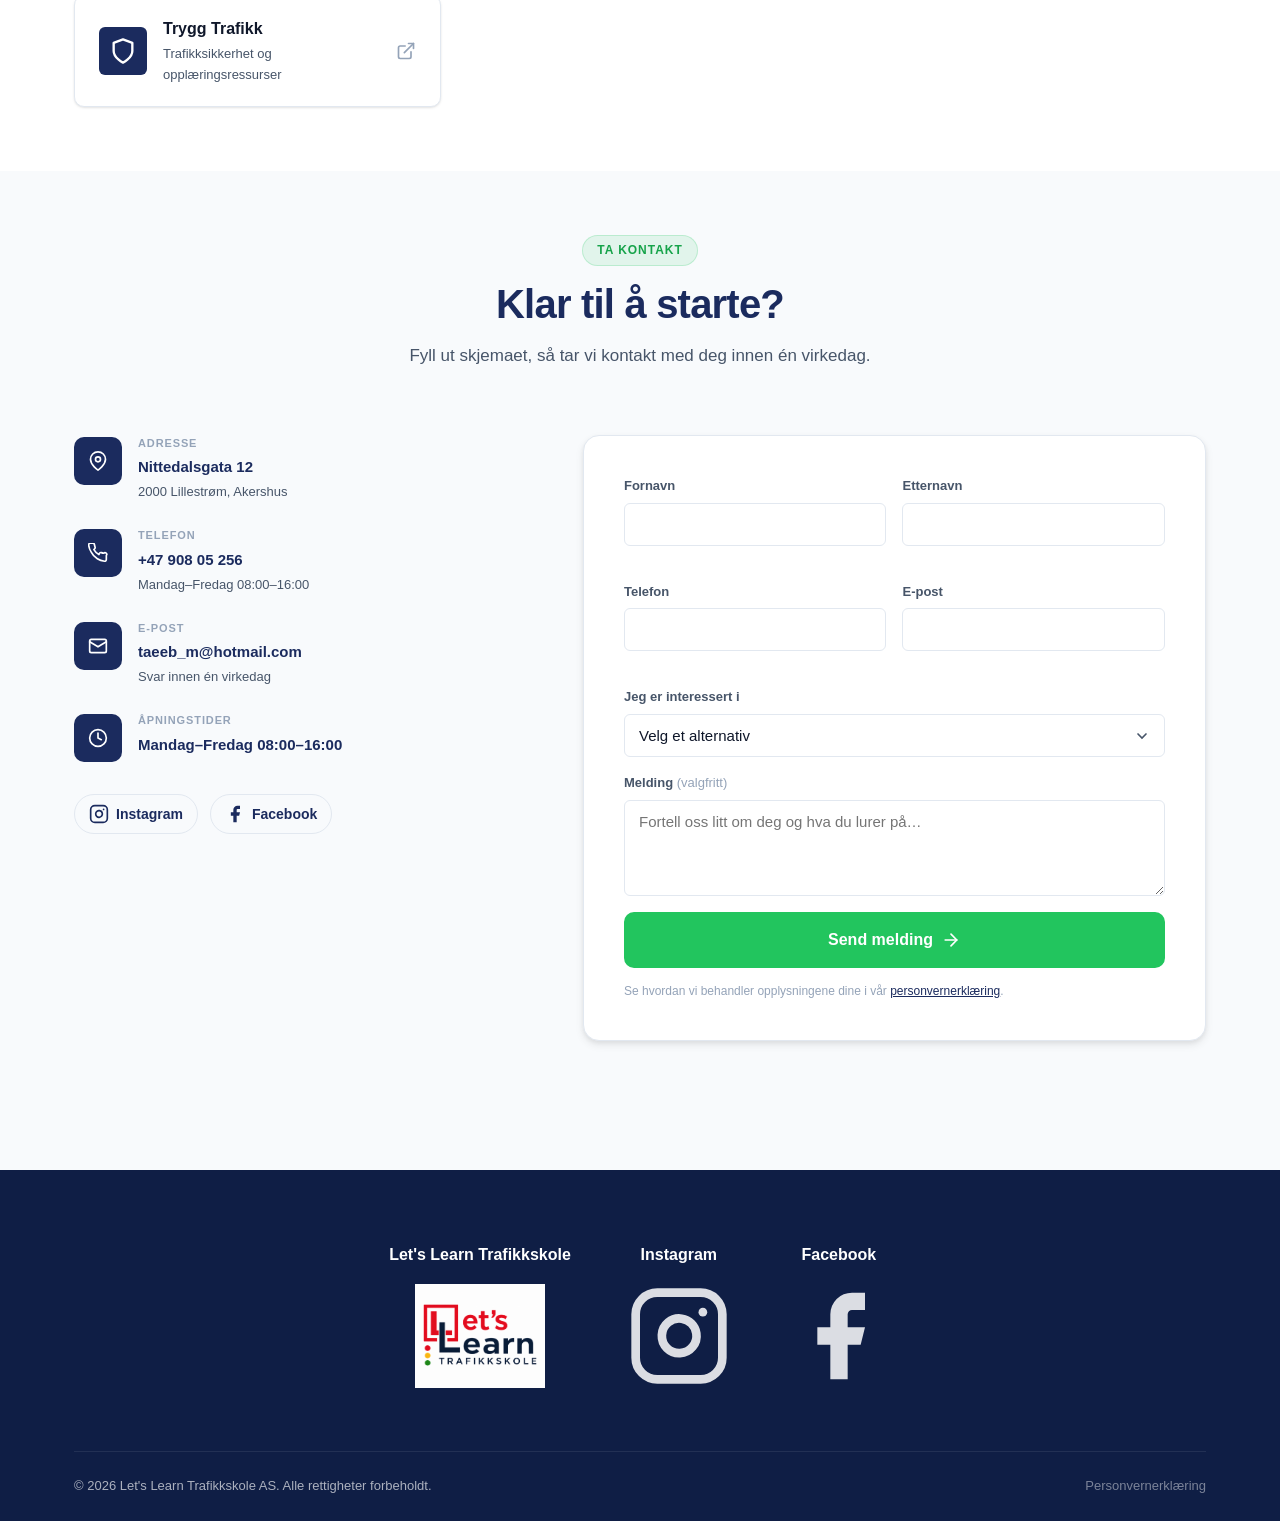
==== commit 45de6d30: "Connect Gavekort to the TABS gift card widget Wires the previously-parked Gavekort nav link to a rea" ====
--- a/index.html
+++ b/index.html
@@ -209,7 +209,7 @@
           <li><a href="https://tabs.no/start" target="_blank" rel="noopener noreferrer" class="main-nav__link">TABS Elev</a></li>
           <li><a href="#" class="main-nav__link" data-modal-target="skolereglementModal">Skolereglement</a></li>
           <li><a href="#lenker"         class="main-nav__link">Nyttige lenker</a></li>
-          <li><a href="#" class="main-nav__link">Gavekort</a></li>
+          <li><a href="#gavekort" class="main-nav__link">Gavekort</a></li>
           <li><a href="#om-oss"         class="main-nav__link">Om oss</a></li>
           <li><a href="#kontakt"        class="main-nav__link">Kontakt</a></li>
         </ul>
@@ -465,6 +465,66 @@
     </script>
 
     <!--
+      GAVEKORT — modal, not part of homepage flow. Same hidden-via-
+      opacity/pointer-events pattern as Bookingkalender above (NOT
+      display:none) so the TABS gift card widget always initializes
+      against real dimensions, never a zero-size hidden container.
+      Opened only via the "Gavekort" nav link. officeId/api.js is
+      already loaded once above (Bookingkalender block) -- not
+      reloaded here; api.js scans the whole page for known widget
+      root divs, including this one, regardless of visibility.
+    -->
+    <div class="calendar-modal" id="gavekort" aria-hidden="true">
+      <div class="calendar-modal__backdrop" data-gavekort-close></div>
+      <div class="calendar-modal__panel" role="dialog" aria-modal="true" aria-labelledby="gavekort-heading">
+        <button type="button" class="calendar-modal__close" aria-label="Lukk gavekort" data-gavekort-close>
+          <svg class="icon" aria-hidden="true"><use href="#icon-x"/></svg>
+        </button>
+        <div class="section__header">
+          <h2 class="section__title" id="gavekort-heading">Gavekort</h2>
+          <p class="section__subtitle">Let's Learn Trafikkskole</p>
+        </div>
+
+        <!-- TABS API WIDGET — officeId 549 (Let's Learn Trafikkskole) -->
+        <div class="booking-widget">
+          <div id="api-giftcard"></div>
+        </div>
+      </div>
+    </div>
+
+    <script>
+    (function () {
+      var modal = document.getElementById('gavekort');
+      var trigger = document.querySelector('a[href="#gavekort"]');
+      if (!modal || !trigger) return;
+
+      function openModal(ev) {
+        if (ev) ev.preventDefault();
+        modal.classList.add('is-open');
+        modal.setAttribute('aria-hidden', 'false');
+        document.body.classList.add('calendar-modal-open');
+        var closeBtn = modal.querySelector('.calendar-modal__close');
+        if (closeBtn) closeBtn.focus();
+      }
+
+      function closeModal() {
+        modal.classList.remove('is-open');
+        modal.setAttribute('aria-hidden', 'true');
+        document.body.classList.remove('calendar-modal-open');
+        trigger.focus();
+      }
+
+      trigger.addEventListener('click', openModal);
+      modal.querySelectorAll('[data-gavekort-close]').forEach(function (el) {
+        el.addEventListener('click', closeModal);
+      });
+      document.addEventListener('keydown', function (ev) {
+        if (ev.key === 'Escape' && modal.classList.contains('is-open')) closeModal();
+      });
+    })();
+    </script>
+
+    <!--
       PERSONVERNERKLÆRING + SKOLEREGLEMENT — modals, not part of
       homepage flow. Same .calendar-modal visual pattern as
       Bookingkalender above, but handled by a separate, generic
--- a/css/style.css
+++ b/css/style.css
@@ -678,7 +678,8 @@
 .package-grid {
   display: grid;
   grid-template-columns: repeat(3, 1fr);
-  gap: 20px;
+  gap: 24px;
+  align-items: stretch;
 }
 
 .package-card {
@@ -687,7 +688,7 @@
   background: var(--white);
   border: 1.5px solid var(--gray-200);
   border-radius: var(--radius-lg);
-  padding: 28px 24px;
+  padding: 30px 28px;
   position: relative;
 }
 .package-card--featured {
@@ -754,7 +755,7 @@
 }
 .package-card__notes li { font-size: 12.5px; color: var(--gray-400); line-height: 1.5; }
 
-.package-card__cta { margin-top: 22px; }
+.package-card__cta { margin-top: auto; padding-top: 22px; }
 
 @media (max-width: 1023px) {
   .package-grid { grid-template-columns: 1fr; }
@@ -786,11 +787,17 @@
 .pricing { background: var(--gray-50); }
 
 .pricing__panel {
-  max-width: 800px;
+  max-width: 1080px;
   margin-inline: auto;
   display: flex;
   flex-direction: column;
   gap: 28px;
+}
+
+.pricing__group:not(.pricing__group--packages) {
+  max-width: 800px;
+  width: 100%;
+  margin-inline: auto;
 }
 
 .pricing__group {
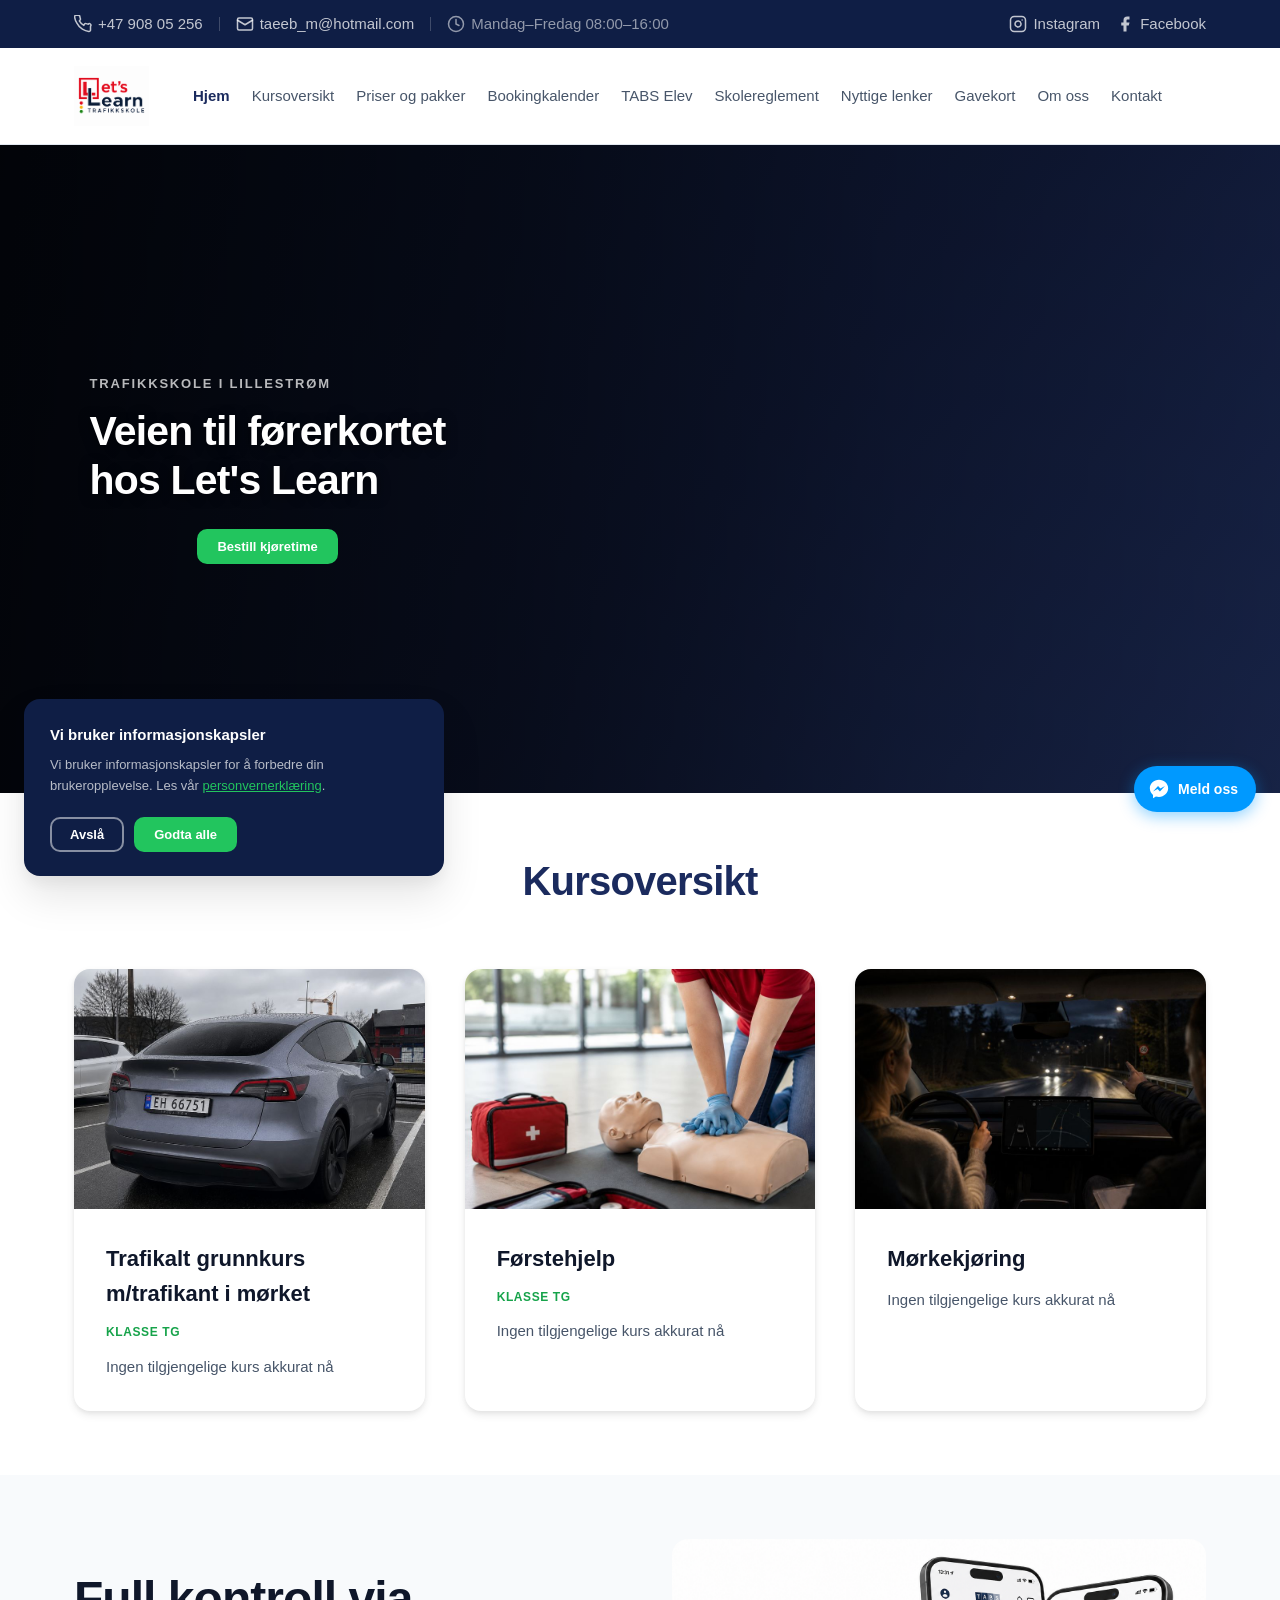
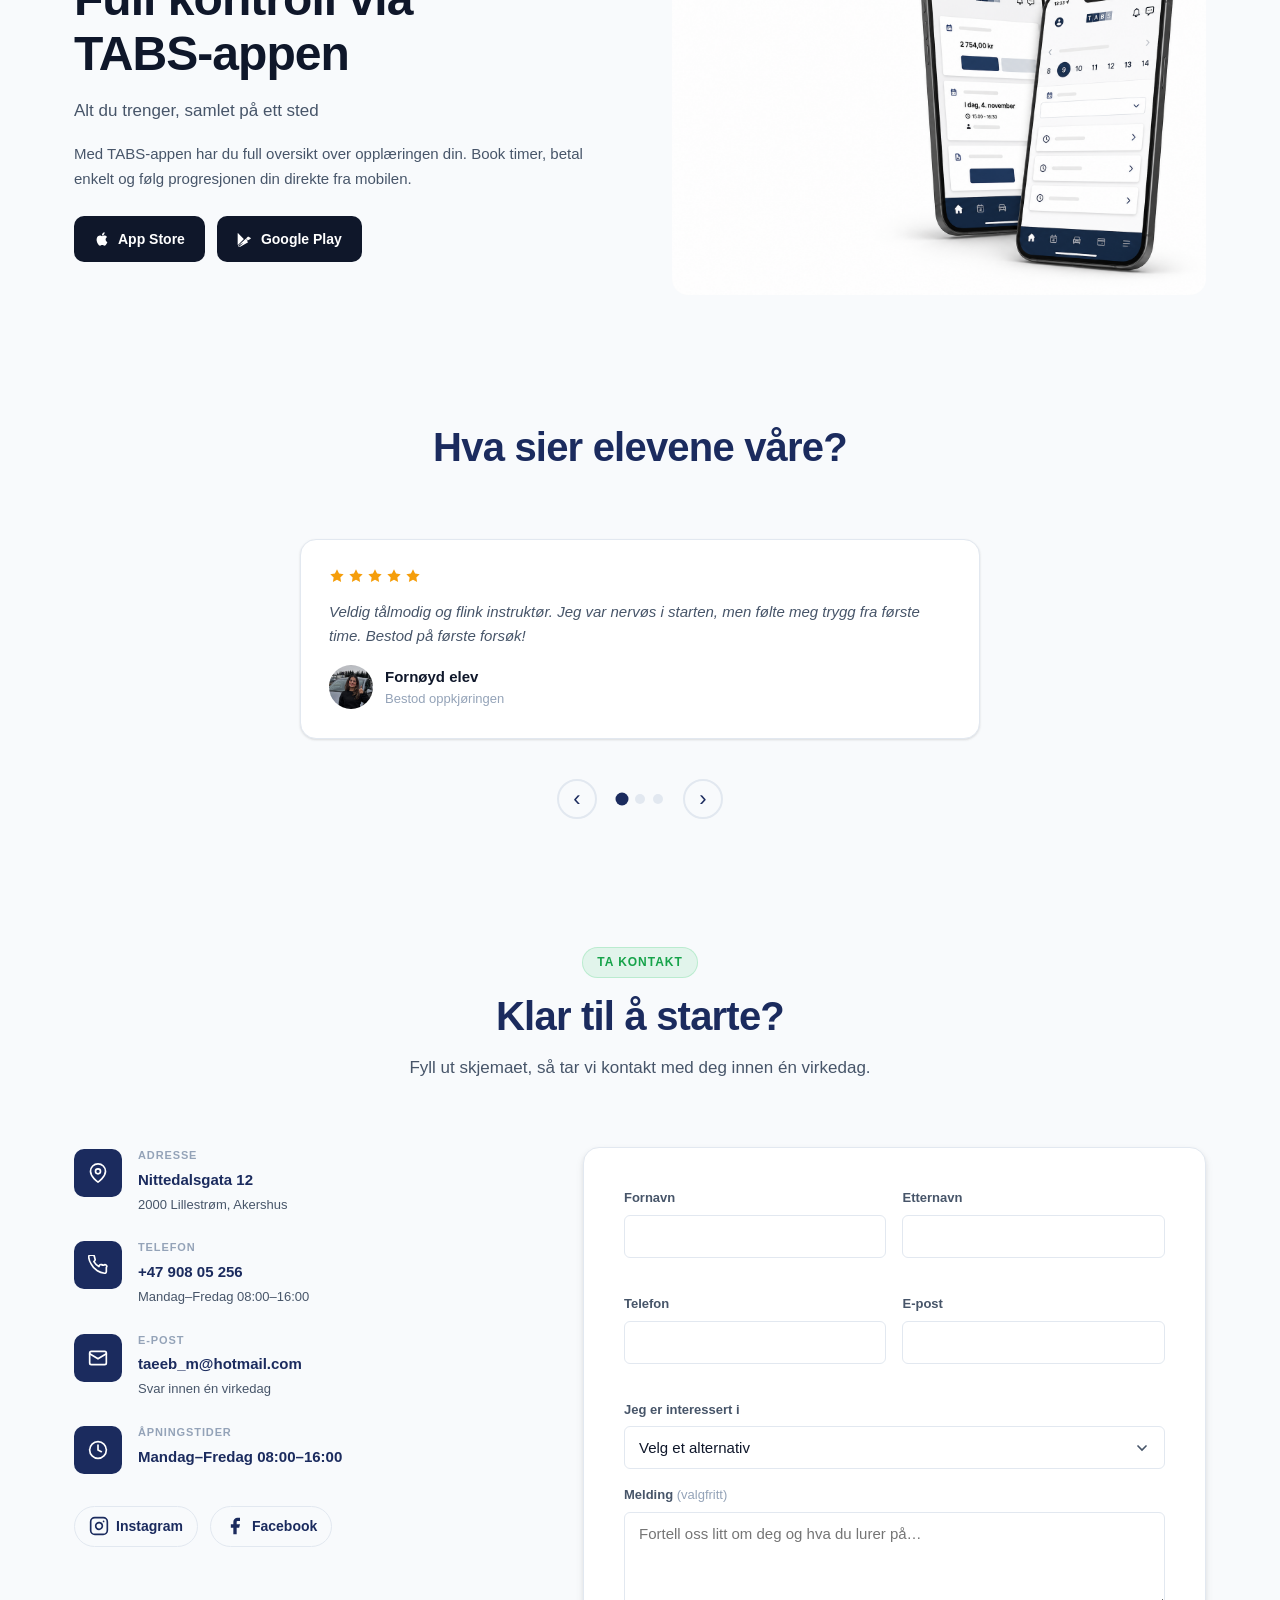
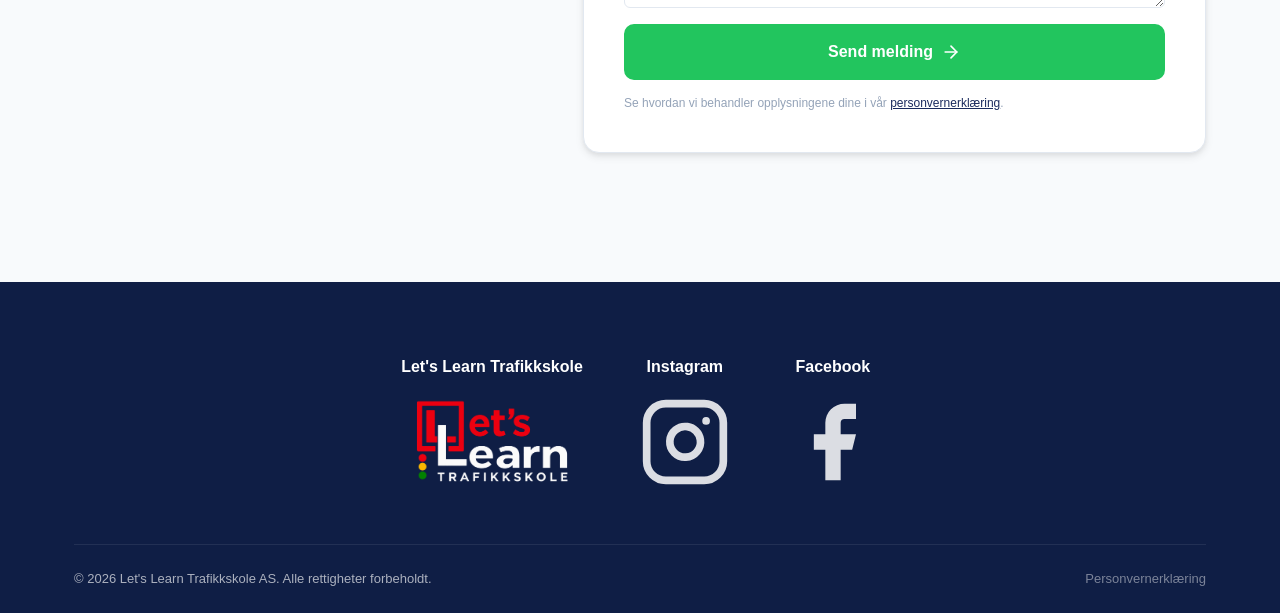
==== commit c4a9438d: "Phase 4F: footer logo fix, shorter homepage via content modals, full Skolereglement Footer: replaces" ====
--- a/index.html
+++ b/index.html
@@ -204,13 +204,13 @@
         <ul class="main-nav__list" role="list">
           <li><a href="#hjem"           class="main-nav__link">Hjem</a></li>
           <li><a href="#kursoversikt"   class="main-nav__link">Kursoversikt</a></li>
-          <li><a href="#priser"         class="main-nav__link">Priser og pakker</a></li>
+          <li><a href="#" class="main-nav__link" data-modal-target="priserModal">Priser og pakker</a></li>
           <li><a href="#bookingkalender" class="main-nav__link">Bookingkalender</a></li>
           <li><a href="https://tabs.no/start" target="_blank" rel="noopener noreferrer" class="main-nav__link">TABS Elev</a></li>
           <li><a href="#" class="main-nav__link" data-modal-target="skolereglementModal">Skolereglement</a></li>
-          <li><a href="#lenker"         class="main-nav__link">Nyttige lenker</a></li>
+          <li><a href="#" class="main-nav__link" data-modal-target="lenkerModal">Nyttige lenker</a></li>
           <li><a href="#gavekort" class="main-nav__link">Gavekort</a></li>
-          <li><a href="#om-oss"         class="main-nav__link">Om oss</a></li>
+          <li><a href="#" class="main-nav__link" data-modal-target="omOssModal">Om oss</a></li>
           <li><a href="#kontakt"        class="main-nav__link">Kontakt</a></li>
         </ul>
       </nav>
@@ -544,7 +544,7 @@
           <p class="legal-content__updated">Sist oppdatert: august 2026</p>
 
           <h3>1. Behandlingsansvarlig</h3>
-          <p>Let's Learn Trafikkskole AS er behandlingsansvarlig for personopplysninger som samles inn via denne nettsiden. Kontakt: <a href="mailto:taeeb_m@hotmail.com">taeeb_m@hotmail.com</a>.</p>
+          <p>Let's Learn Trafikkskole AS (org.nr. 915 077 161) er behandlingsansvarlig for personopplysninger som samles inn via denne nettsiden. Kontakt: <a href="mailto:taeeb_m@hotmail.com">taeeb_m@hotmail.com</a>.</p>
 
           <h3>2. Hvilke opplysninger vi samler inn</h3>
           <p>Når du fyller ut kontaktskjemaet, samler vi inn: fornavn, etternavn, telefonnummer, e-postadresse, hva du er interessert i, og eventuell melding du skriver. Når du sender en pakkeforespørsel, samler vi inn: fornavn, etternavn, mobilnummer, e-postadresse, hvilken pakke du har valgt, samt eventuelt ønsket område/møtested, ønsket oppstart og tilleggsinfo du oppgir.</p>
@@ -592,29 +592,105 @@
           <svg class="icon" aria-hidden="true"><use href="#icon-x"/></svg>
         </button>
         <div class="legal-content">
-          <h2 id="skolereglement-modal-heading">Skolereglement</h2>
-
-          <h3>Bestilling</h3>
-          <p>Elever kan bestille kjøretimer via nettsiden eller ved å kontakte Let's Learn Trafikkskole direkte.</p>
-
-          <h3>Avbestilling</h3>
-          <p>Avbestilling kan gjøres via TABS Elev eller ved å kontakte Let's Learn Trafikkskole direkte.</p>
-
-          <h3>Sen avbestilling</h3>
-          <p>Ved sen avbestilling bes eleven kontakte Let's Learn Trafikkskole direkte.</p>
-
-          <h3>Uteblivelse</h3>
-          <p>Ved uteblivelse belastes eleven 50 % av prisen for den bestilte timen.</p>
-
-          <!--
-            TODO — resterende punkter venter på bekreftet informasjon
-            fra Taeeb. Legg til som nye <h3>/<p> i samme mønster som
-            over når innholdet er bekreftet. IKKE publiser før da:
-            Betaling, Kurs, Oppmøte, Elevens ansvar,
-            Trafikkskolens ansvar, Førerprøve.
-          -->
-
-          <p>Har du spørsmål om bestilling, avbestilling eller oppmøte, kontakt Let's Learn Trafikkskole.</p>
+          <h2 id="skolereglement-modal-heading">Skolereglement – Let's Learn Trafikkskole AS</h2>
+          <p class="legal-content__updated">Sist oppdatert: 10. august 2026</p>
+
+          <p>Velkommen som elev hos Let's Learn Trafikkskole AS.</p>
+          <p>Vi ønsker å tilby trygg, effektiv og faglig god trafikkopplæring. Dette skolereglementet gjelder for alle elever som bestiller eller gjennomfører kjøretimer, kurs eller annen opplæring hos oss.</p>
+          <p>Ved bestilling av undervisning forutsettes det at eleven har gjort seg kjent med skolereglementet.</p>
+
+          <h3>1. Bestilling av kjøretimer og kurs</h3>
+          <p>Bestilling av kjøretimer, kurs og annen opplæring er bindende, med de begrensninger som følger av gjeldende lovgivning og eventuell angrerett.</p>
+          <p>Eleven er selv ansvarlig for å kontrollere dato, tidspunkt og oppmøtested for bestilte timer og kurs.</p>
+          <p>Eleven er også ansvarlig for at Let's Learn Trafikkskole AS har korrekte kontaktopplysninger.</p>
+
+          <h3>2. Avbestilling av vanlige kjøretimer</h3>
+          <p>Avbestilling eller endring av en vanlig kjøretime må skje senest kl. 12.00 siste virkedag før avtalt kjøretime.</p>
+          <p>Dette innebærer blant annet at en kjøretime på mandag må avbestilles senest fredag kl. 12.00.</p>
+          <p>Ved for sen avbestilling eller manglende oppmøte kan kjøretimen belastes i sin helhet.</p>
+          <p>Avbestilling skal skje gjennom skolens godkjente kontakt- eller bookingsystem.</p>
+          <p>Ved dokumentert sykdom eller andre særlige forhold kan Let's Learn Trafikkskole AS etter en konkret vurdering gjøre unntak fra den ordinære avbestillingsfristen.</p>
+
+          <h3>3. Obligatorisk opplæring og kurs</h3>
+          <p>Avbestilling eller endring av obligatorisk opplæring skal normalt skje senest 3 virkedager før oppstart.</p>
+          <p>Dette gjelder blant annet obligatoriske kurs, sikkerhetskurs og annen opplæring hvor trafikkskolen har reservert lærer, kjøretøy, bane eller andre ressurser.</p>
+          <p>Ved for sen avbestilling eller manglende oppmøte kan eleven bli belastet for hele eller deler av den reserverte opplæringen og eventuelle kostnader som trafikkskolen ikke får refundert.</p>
+          <p>Dersom en bestemt aktivitet har en annen avbestillingsfrist, skal eleven informeres om dette ved bestilling.</p>
+
+          <h3>4. SMS, e-post og påminnelser</h3>
+          <p>Eventuelle påminnelser på SMS, e-post eller gjennom bookingsystemet er en ekstra service fra trafikkskolen.</p>
+          <p>Eleven er selv ansvarlig for å holde oversikt over sine bestilte kjøretimer, kurs og andre avtaler.</p>
+          <p>Manglende eller forsinket påminnelse fritar derfor ikke eleven fra skolens regler om oppmøte og avbestilling.</p>
+
+          <h3>5. Oppmøte og forsinkelse</h3>
+          <p>Eleven skal møte presis til avtalt tid og sted.</p>
+          <p>Dersom eleven kommer for sent, kan undervisningen bli tilsvarende kortere uten reduksjon i pris.</p>
+          <p>Eleven er selv ansvarlig for å ha med gyldig legitimasjon og annen nødvendig dokumentasjon når dette kreves.</p>
+          <p>Dersom Let's Learn Trafikkskole AS må avlyse en kjøretime eller et kurs, vil eleven bli varslet så snart som mulig. Eleven belastes ikke for undervisning som trafikkskolen selv avlyser.</p>
+
+          <h3>6. Betaling</h3>
+          <p>Eleven er ansvarlig for betaling av bestilte kjøretimer, kurs og øvrige tjenester.</p>
+          <p>Betaling skjer etter Let's Learn Trafikkskole AS sine til enhver tid gjeldende priser og betalingsvilkår.</p>
+          <p>Ved utestående betaling kan trafikkskolen kreve at beløpet gjøres opp før nye kjøretimer, kurs eller andre tjenester gjennomføres.</p>
+          <p>Offentlige gebyrer, baneleie eller andre kostnader til tredjepart kan komme i tillegg dersom dette fremgår av prislisten eller informasjonen som gis ved bestilling.</p>
+
+          <h3>7. Kjørepakker og forhåndsbetaling</h3>
+          <p>Ved kjøp av kjørepakker gjelder innholdet, prisene og vilkårene som ble opplyst ved kjøpet.</p>
+          <p>En kjørepakke innebærer ikke garanti for at eleven blir klar til praktisk førerprøve innenfor antallet timer eller aktivitetene som inngår i pakken.</p>
+          <p>Behovet for opplæring er individuelt og avhenger blant annet av elevens ferdigheter, progresjon og mengdetrening.</p>
+          <p>Dersom eleven trenger ytterligere opplæring utover det som inngår i pakken, kommer denne opplæringen i tillegg etter trafikkskolens gjeldende priser.</p>
+
+          <h3>8. Opplæring og progresjon</h3>
+          <p>Opplæringen hos Let's Learn Trafikkskole AS gjennomføres i samsvar med gjeldende regelverk og læreplan for den aktuelle førerkortklassen.</p>
+          <p>Elever utvikler seg i ulikt tempo. Antall kjøretimer som er nødvendig vil derfor variere fra elev til elev.</p>
+          <p>Trafikklæreren vurderer elevens kompetanse og progresjon underveis i opplæringen.</p>
+          <p>Obligatorisk opplæring gjennomføres i samsvar med kravene som gjelder for den aktuelle førerkortklassen.</p>
+
+          <h3>9. Sikkerhet under opplæringen</h3>
+          <p>Sikkerheten kommer alltid først.</p>
+          <p>Eleven skal følge trafikklærerens instrukser under opplæringen.</p>
+          <p>Eleven skal ikke møte til kjøretime påvirket av alkohol, rusmidler eller andre forhold som gjør kjøringen uforsvarlig.</p>
+          <p>Eleven skal informere trafikklæreren dersom sykdom, medisiner, søvnmangel eller andre forhold kan påvirke evnen til å gjennomføre opplæringen på en trafikksikker måte.</p>
+          <p>Trafikklæreren kan nekte å starte eller avbryte undervisningen dersom det vurderes som uforsvarlig å gjennomføre den.</p>
+
+          <h3>10. Praktisk førerprøve</h3>
+          <p>Praktisk førerprøve bestilles etter avtale mellom eleven og trafikkskolen, eller av eleven selv gjennom Statens vegvesens løsninger.</p>
+          <p>Eleven er ansvarlig for å oppfylle gjeldende krav for å kunne gjennomføre førerprøven.</p>
+          <p>Dersom Let's Learn Trafikkskole AS stiller kjøretøy og/eller trafikklærer til disposisjon i forbindelse med førerprøven, gjelder skolens priser og avbestillingsvilkår for denne tjenesten.</p>
+          <p>Avbestilling av skolens bil/lærer i forbindelse med førerprøven må skje senest 3 virkedager før avtalt prøve. Ved senere avbestilling kan skolens kostnader knyttet til den reserverte tiden og kjøretøyet bli belastet eleven.</p>
+          <p>Statens vegvesen har egne regler og frister for avbestilling av selve førerprøven. Disse gjelder uavhengig av trafikkskolens egne vilkår.</p>
+
+          <h3>11. Registrering og dokumentasjon av opplæringen</h3>
+          <p>Let's Learn Trafikkskole AS registrerer og dokumenterer elevens opplæring i samsvar med gjeldende regelverk.</p>
+          <p>Trafikkskolen fører elektronisk elevfortegnelse og elektronisk opplæringskort. Gjennomført undervisning og obligatorisk opplæring dokumenteres i samsvar med kravene som gjelder for trafikkskoler.</p>
+
+          <h3>12. Personvern</h3>
+          <p>Let's Learn Trafikkskole AS behandler personopplysninger som er nødvendige for å administrere, gjennomføre og dokumentere elevens trafikkopplæring.</p>
+          <p>Personopplysninger behandles i samsvar med gjeldende personvernregelverk.</p>
+
+          <h3>13. Angrerett ved bestilling på nett eller telefon</h3>
+          <p>Ved kjøp av tjenester på nett eller telefon gjelder angrerettloven når vilkårene for angrerett er oppfylt.</p>
+          <p>Dersom eleven ber om at opplæringen skal starte før en eventuell angrefrist er utløpt, gjelder angrerettlovens bestemmelser for tjenester som påbegynnes i angreperioden.</p>
+          <p>Skolereglementet begrenser ikke elevens lovbestemte rettigheter.</p>
+
+          <h3>14. Endringer og uforutsette hendelser</h3>
+          <p>Let's Learn Trafikkskole AS kan være nødt til å flytte eller avlyse undervisning på grunn av sykdom, tekniske problemer, vær- og føreforhold eller andre forhold som gjør det vanskelig eller uforsvarlig å gjennomføre undervisningen.</p>
+          <p>Eleven vil bli varslet så snart som praktisk mulig.</p>
+          <p>Dersom trafikkskolen avlyser undervisningen, belastes ikke eleven for den avlyste undervisningen.</p>
+
+          <h3>15. Klager og henvendelser</h3>
+          <p>Dersom du har spørsmål eller mener at en tjeneste ikke er levert som avtalt, ber vi deg kontakte oss så snart som mulig slik at vi kan forsøke å finne en løsning.</p>
+          <p>
+            Let's Learn Trafikkskole AS<br>
+            Telefon: <a href="tel:+4790805256">908 05 256</a><br>
+            E-post: <a href="mailto:taeeb_m@hotmail.com">taeeb_m@hotmail.com</a><br>
+            Org.nr.: 915 077 161
+          </p>
+
+          <h3>16. Endringer i skolereglementet</h3>
+          <p>Let's Learn Trafikkskole AS kan oppdatere skolereglementet ved endringer i regelverk, priser eller skolens rutiner.</p>
+          <p>Gjeldende versjon av skolereglementet vil være tilgjengelig på trafikkskolens nettside.</p>
+          <p>Sist oppdatert: 10. august 2026</p>
         </div>
       </div>
     </div>
@@ -704,10 +780,21 @@
     </div>
 
     <!-- PRICING -->
-    <section class="section pricing" id="priser" aria-labelledby="pricing-heading">
-      <div class="container">
+    <!--
+      PRISER OG PAKKER — modal, opened from the "Priser og pakker" nav
+      link via [data-modal-target]. Reuses the generic modal handler
+      (initGenericModals in js/app.js) like Personvernerklæring/
+      Skolereglement/Pakke above. Package cards inside still open
+      pakkeModal on top -- see the z-index stack comment in style.css.
+    -->
+    <div class="calendar-modal" id="priserModal" data-generic-modal aria-hidden="true">
+      <div class="calendar-modal__backdrop" data-modal-close></div>
+      <div class="calendar-modal__panel" role="dialog" aria-modal="true" aria-labelledby="priser-modal-heading">
+        <button type="button" class="calendar-modal__close" aria-label="Lukk priser og pakker" data-modal-close>
+          <svg class="icon" aria-hidden="true"><use href="#icon-x"/></svg>
+        </button>
         <div class="section__header">
-          <h2 class="section__title" id="pricing-heading">Priser og pakker</h2>
+          <h2 class="section__title" id="priser-modal-heading">Priser og pakker</h2>
         </div>
 
         <!--
@@ -879,13 +966,21 @@
 
         </div>
       </div>
-    </section>
-
-    <!-- WHY US -->
-    <section class="section why-us" id="om-oss" aria-labelledby="why-heading">
-      <div class="container">
+    </div>
+
+    <!--
+      OM OSS — modal, opened from the "Om oss" nav link. Uses the dark
+      panel variant so the existing light-text-on-navy design keeps
+      working unchanged.
+    -->
+    <div class="calendar-modal" id="omOssModal" data-generic-modal aria-hidden="true">
+      <div class="calendar-modal__backdrop" data-modal-close></div>
+      <div class="calendar-modal__panel calendar-modal__panel--dark" role="dialog" aria-modal="true" aria-labelledby="omoss-modal-heading">
+        <button type="button" class="calendar-modal__close calendar-modal__close--dark" aria-label="Lukk om oss" data-modal-close>
+          <svg class="icon" aria-hidden="true"><use href="#icon-x"/></svg>
+        </button>
         <div class="section__header section__header--light">
-          <h2 class="section__title section__title--light" id="why-heading">Om oss</h2>
+          <h2 class="section__title section__title--light" id="omoss-modal-heading">Om oss</h2>
         </div>
 
         <div class="om-oss__intro">
@@ -938,7 +1033,7 @@
           </div>
         </div>
       </div>
-    </section>
+    </div>
 
     <!-- TABS BOOKING -->
     <section class="section tabs-section" aria-labelledby="tabs-heading">
@@ -1049,11 +1144,17 @@
       </div>
     </section>
 
-    <!-- NYTTIGE LENKER -->
-    <section class="section links-section" id="lenker" aria-labelledby="links-heading">
-      <div class="container">
+    <!--
+      NYTTIGE LENKER — modal, opened from the "Nyttige lenker" nav link.
+    -->
+    <div class="calendar-modal" id="lenkerModal" data-generic-modal aria-hidden="true">
+      <div class="calendar-modal__backdrop" data-modal-close></div>
+      <div class="calendar-modal__panel" role="dialog" aria-modal="true" aria-labelledby="lenker-modal-heading">
+        <button type="button" class="calendar-modal__close" aria-label="Lukk nyttige lenker" data-modal-close>
+          <svg class="icon" aria-hidden="true"><use href="#icon-x"/></svg>
+        </button>
         <div class="section__header">
-          <h2 class="section__title" id="links-heading">Nyttige lenker</h2>
+          <h2 class="section__title" id="lenker-modal-heading">Nyttige lenker</h2>
         </div>
         <div class="links-section__grid">
 
@@ -1136,7 +1237,7 @@
 
         </div>
       </div>
-    </section>
+    </div>
 
     <!-- CONTACT -->
     <section class="section contact" id="kontakt" aria-labelledby="contact-heading">
@@ -1274,21 +1375,21 @@
 
         <div class="site-footer__brand">
           <p class="site-footer__col-heading">Let's Learn Trafikkskole</p>
-          <a href="#hjem" aria-label="Let's Learn Trafikkskole – tilbake til toppen">
-            <img src="images/lets_learn_logo_1.png" alt="Let's Learn Trafikkskole" class="site-footer__logo-img">
+          <a href="#hjem" class="site-footer__icon-box" aria-label="Let's Learn Trafikkskole – tilbake til toppen">
+            <img src="images/lets_learn_logo_footer.png" alt="Let's Learn Trafikkskole" class="site-footer__logo-img">
           </a>
         </div>
 
         <div class="site-footer__brand">
           <p class="site-footer__col-heading">Instagram</p>
-          <a href="https://www.instagram.com/lets_learn_trafikkskole_as/?hl=en" target="_blank" rel="noopener noreferrer" aria-label="Instagram">
+          <a href="https://www.instagram.com/lets_learn_trafikkskole_as/?hl=en" target="_blank" rel="noopener noreferrer" class="site-footer__icon-box" aria-label="Instagram">
             <svg class="icon site-footer__social-icon" aria-hidden="true"><use href="#icon-instagram"/></svg>
           </a>
         </div>
 
         <div class="site-footer__brand">
           <p class="site-footer__col-heading">Facebook</p>
-          <a href="https://www.facebook.com/LetsLearntrafikkskole" target="_blank" rel="noopener noreferrer" aria-label="Facebook">
+          <a href="https://www.facebook.com/LetsLearntrafikkskole" target="_blank" rel="noopener noreferrer" class="site-footer__icon-box" aria-label="Facebook">
             <svg class="icon site-footer__social-icon" aria-hidden="true"><use href="#icon-facebook"/></svg>
           </a>
         </div>
--- a/css/style.css
+++ b/css/style.css
@@ -773,9 +773,18 @@
 
 .package-form { background: none; box-shadow: none; border: none; padding: 0; }
 
-/* Personvernerklæring/Skolereglement can be opened from inside the package
-   modal (privacy link); they must render above it, not behind it, since
-   both share the same .calendar-modal.is-open z-index by default. */
+/* Nested-modal z-index stack. Priser/Om oss/Nyttige lenker are opened
+   directly from the nav (base 2000, default). The package enquiry modal
+   opens from inside Priser, so it must render above it. Personvernerklæring/
+   Skolereglement can in turn be opened from inside the package modal (or
+   directly from elsewhere), so they always render on top of everything.
+   DOM order (personvern/skolereglement, then pakke, then priser/om-oss/
+   lenker) is what makes initGenericModals()'s "first .is-open match in
+   document order = topmost modal" logic correctly resolve the deepest-open
+   modal at every nesting depth -- see js/app.js. */
+#pakkeModal.is-open {
+  z-index: 2050;
+}
 #personvernModal.is-open,
 #skolereglementModal.is-open {
   z-index: 2100;
@@ -1075,14 +1084,22 @@
   color: var(--white);
 }
 
-.site-footer__logo-img { height: 104px; width: auto; }
+.site-footer__icon-box {
+  height: 92px;
+  display: flex;
+  align-items: center;
+  justify-content: center;
+  transition: transform var(--transition);
+}
+.site-footer__icon-box:hover { transform: translateY(-2px); }
+.site-footer__logo-img { height: 100%; width: auto; }
 .site-footer__social-icon {
-  width: 104px;
-  height: 104px;
+  height: 100%;
+  width: 92px;
   color: rgba(255,255,255,.85);
-  transition: color var(--transition), transform var(--transition);
-}
-.site-footer__social-icon:hover { color: var(--white); transform: translateY(-2px); }
+  transition: color var(--transition);
+}
+.site-footer__icon-box:hover .site-footer__social-icon { color: var(--white); }
 
 .site-footer__bottom {
   border-top: 1px solid rgba(255,255,255,.08);
@@ -1341,6 +1358,30 @@
 .calendar-modal__close:hover { background: var(--gray-200); color: var(--navy); }
 body.calendar-modal-open { overflow: hidden; }
 
+/* Dark variant for content modals that carry their own dark-background
+   section styling (currently only Om oss) -- keeps its existing
+   light-text-on-navy design working unchanged inside the modal panel,
+   instead of forcing it onto the default white panel. */
+.calendar-modal__panel--dark {
+  background: var(--navy-dark);
+  position: relative;
+  overflow: hidden;
+}
+.calendar-modal__panel--dark::before {
+  content: '';
+  position: absolute;
+  inset: 0;
+  background: radial-gradient(ellipse at 20% 50%, rgba(34,197,94,.06) 0%, transparent 60%),
+              radial-gradient(ellipse at 80% 20%, rgba(59,130,246,.05) 0%, transparent 50%);
+  pointer-events: none;
+}
+.calendar-modal__panel--dark > * { position: relative; z-index: 1; }
+.calendar-modal__close--dark {
+  background: rgba(255,255,255,.1);
+  color: var(--white);
+}
+.calendar-modal__close--dark:hover { background: rgba(255,255,255,.18); color: var(--white); }
+
 .legal-content {
   max-width: 680px;
   margin-inline: auto;
